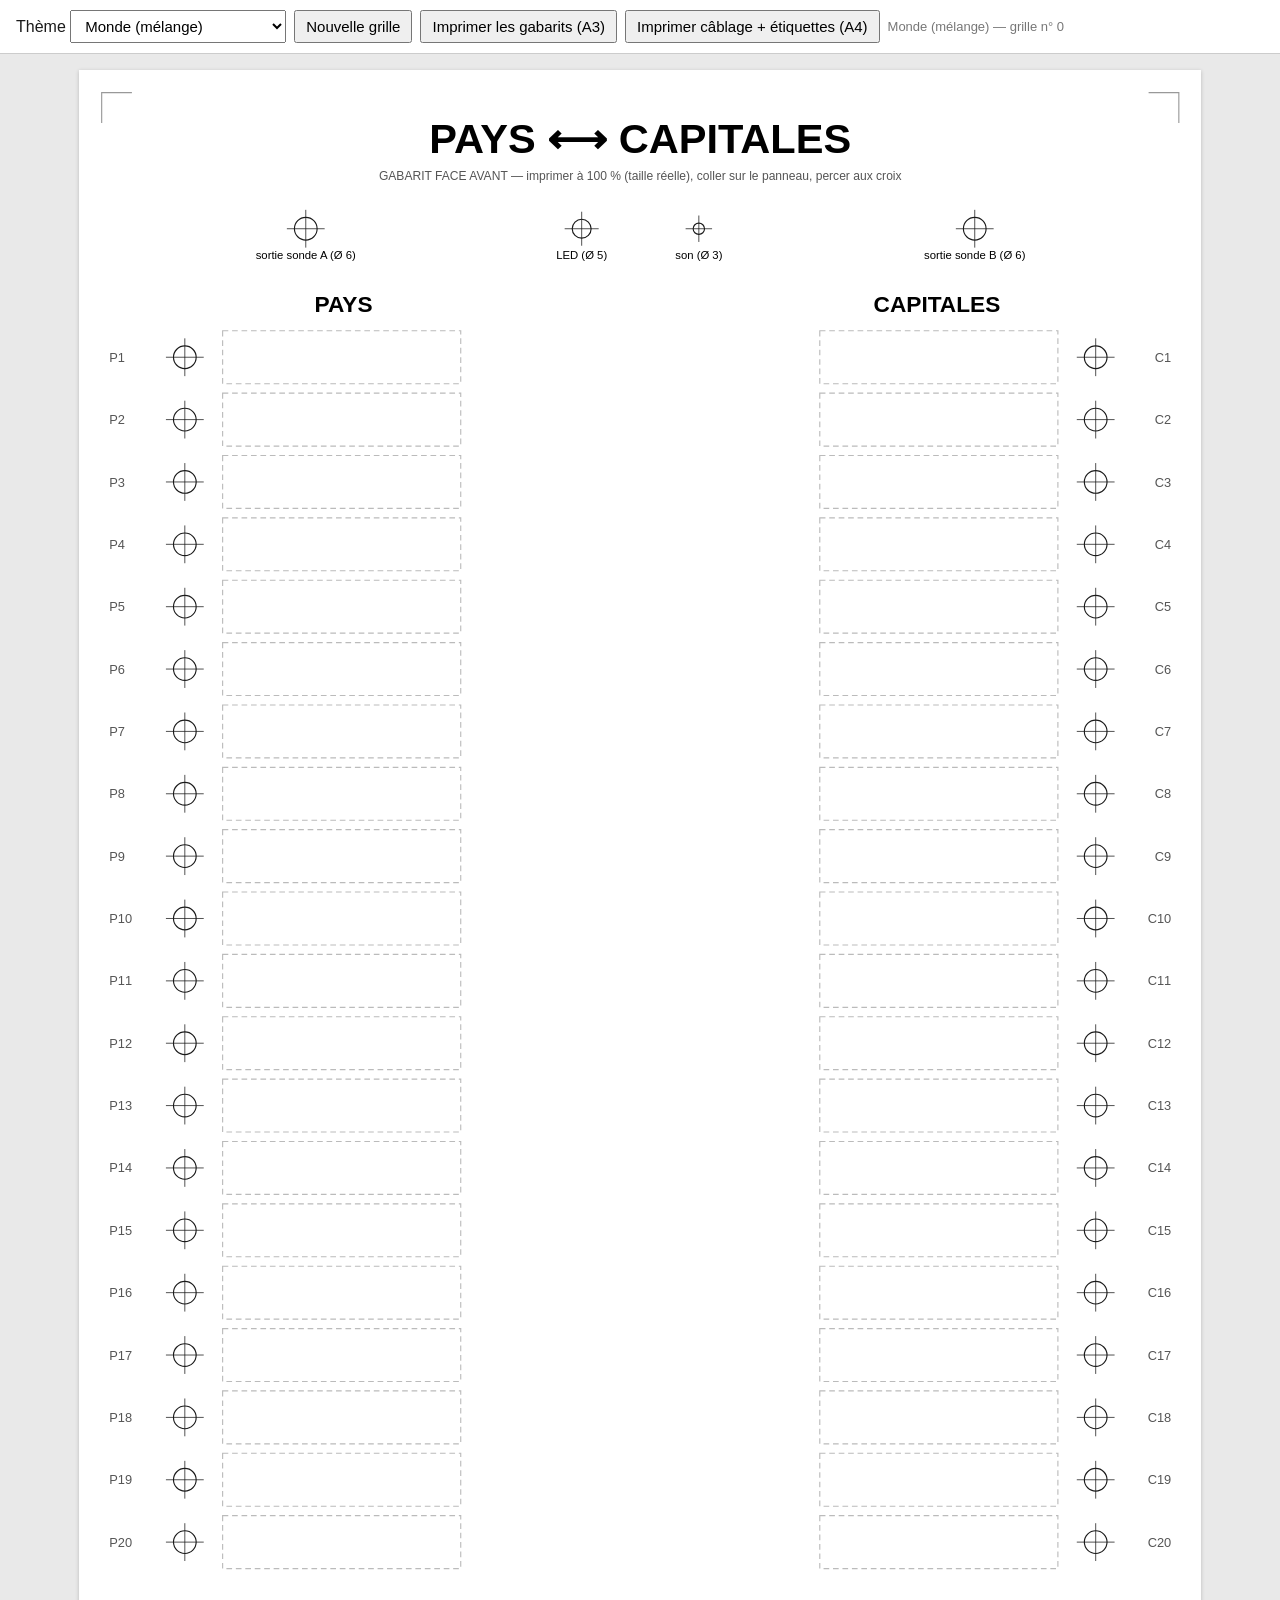
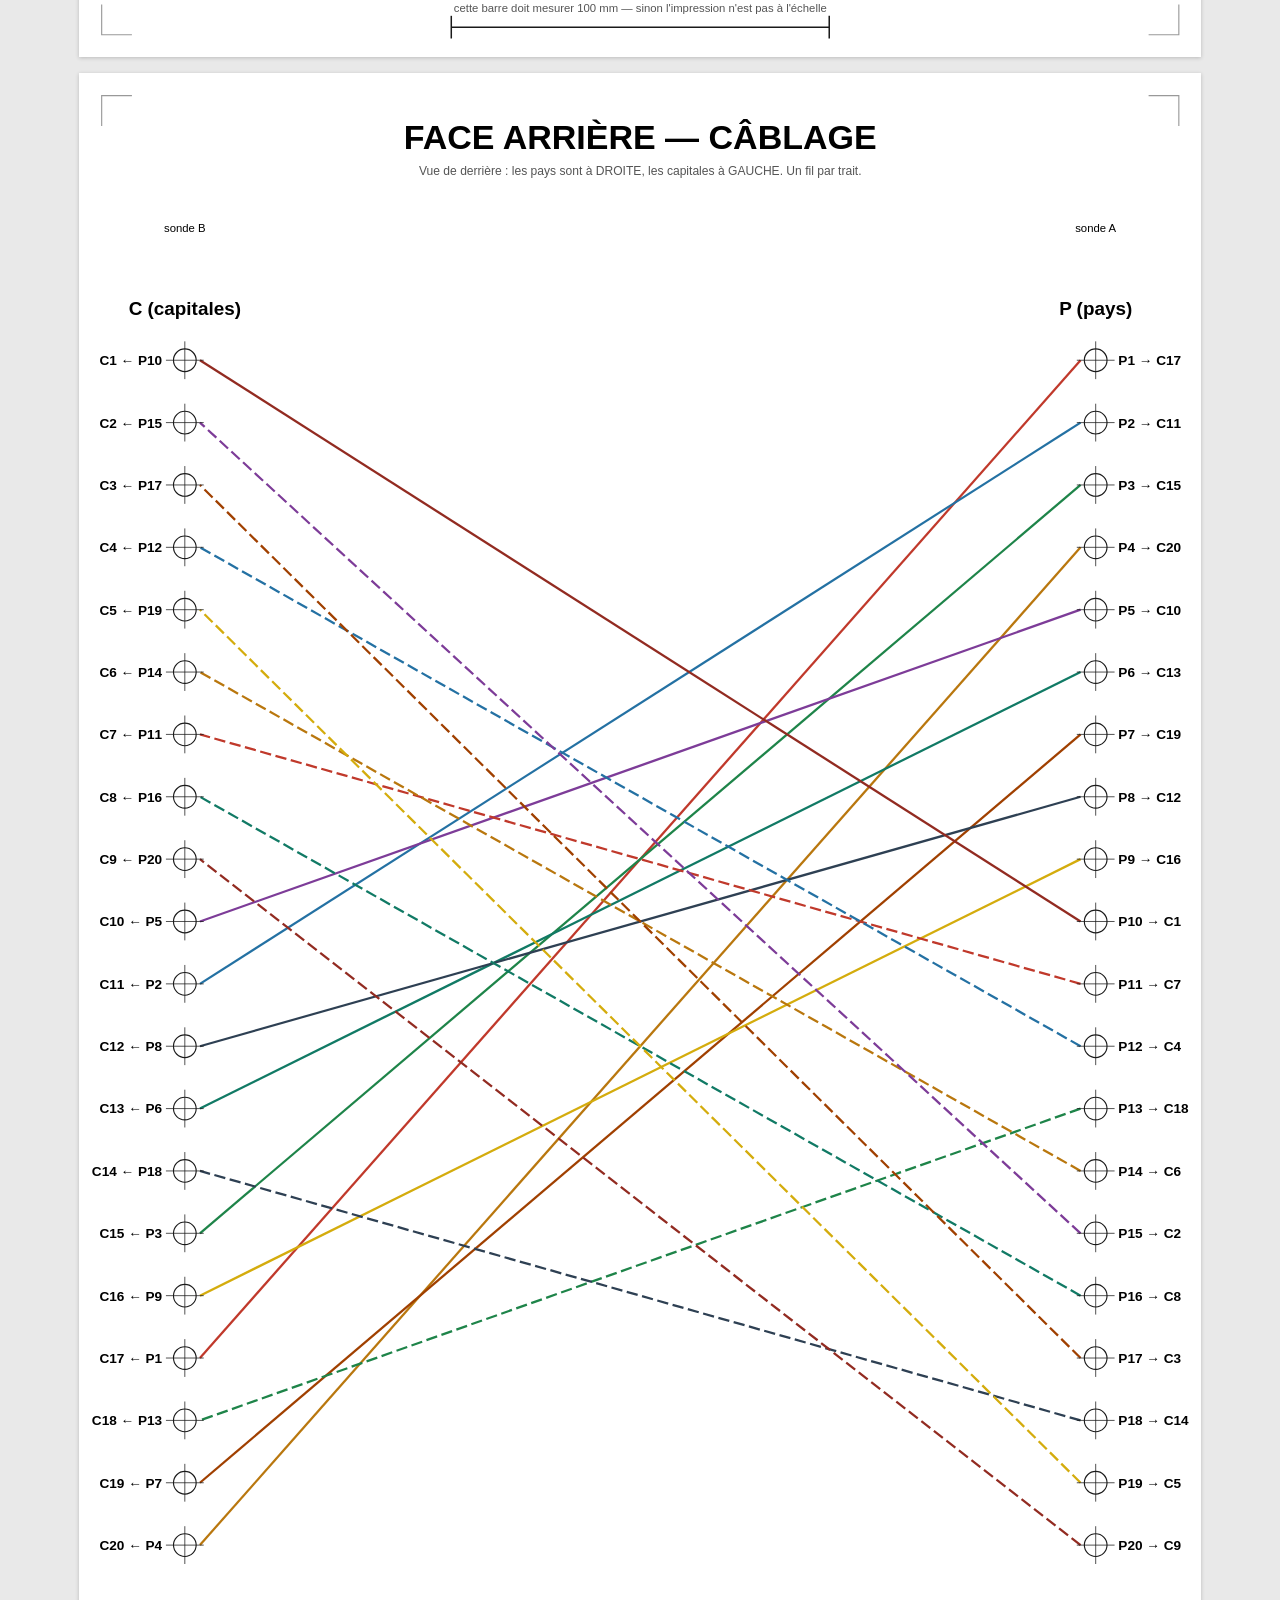
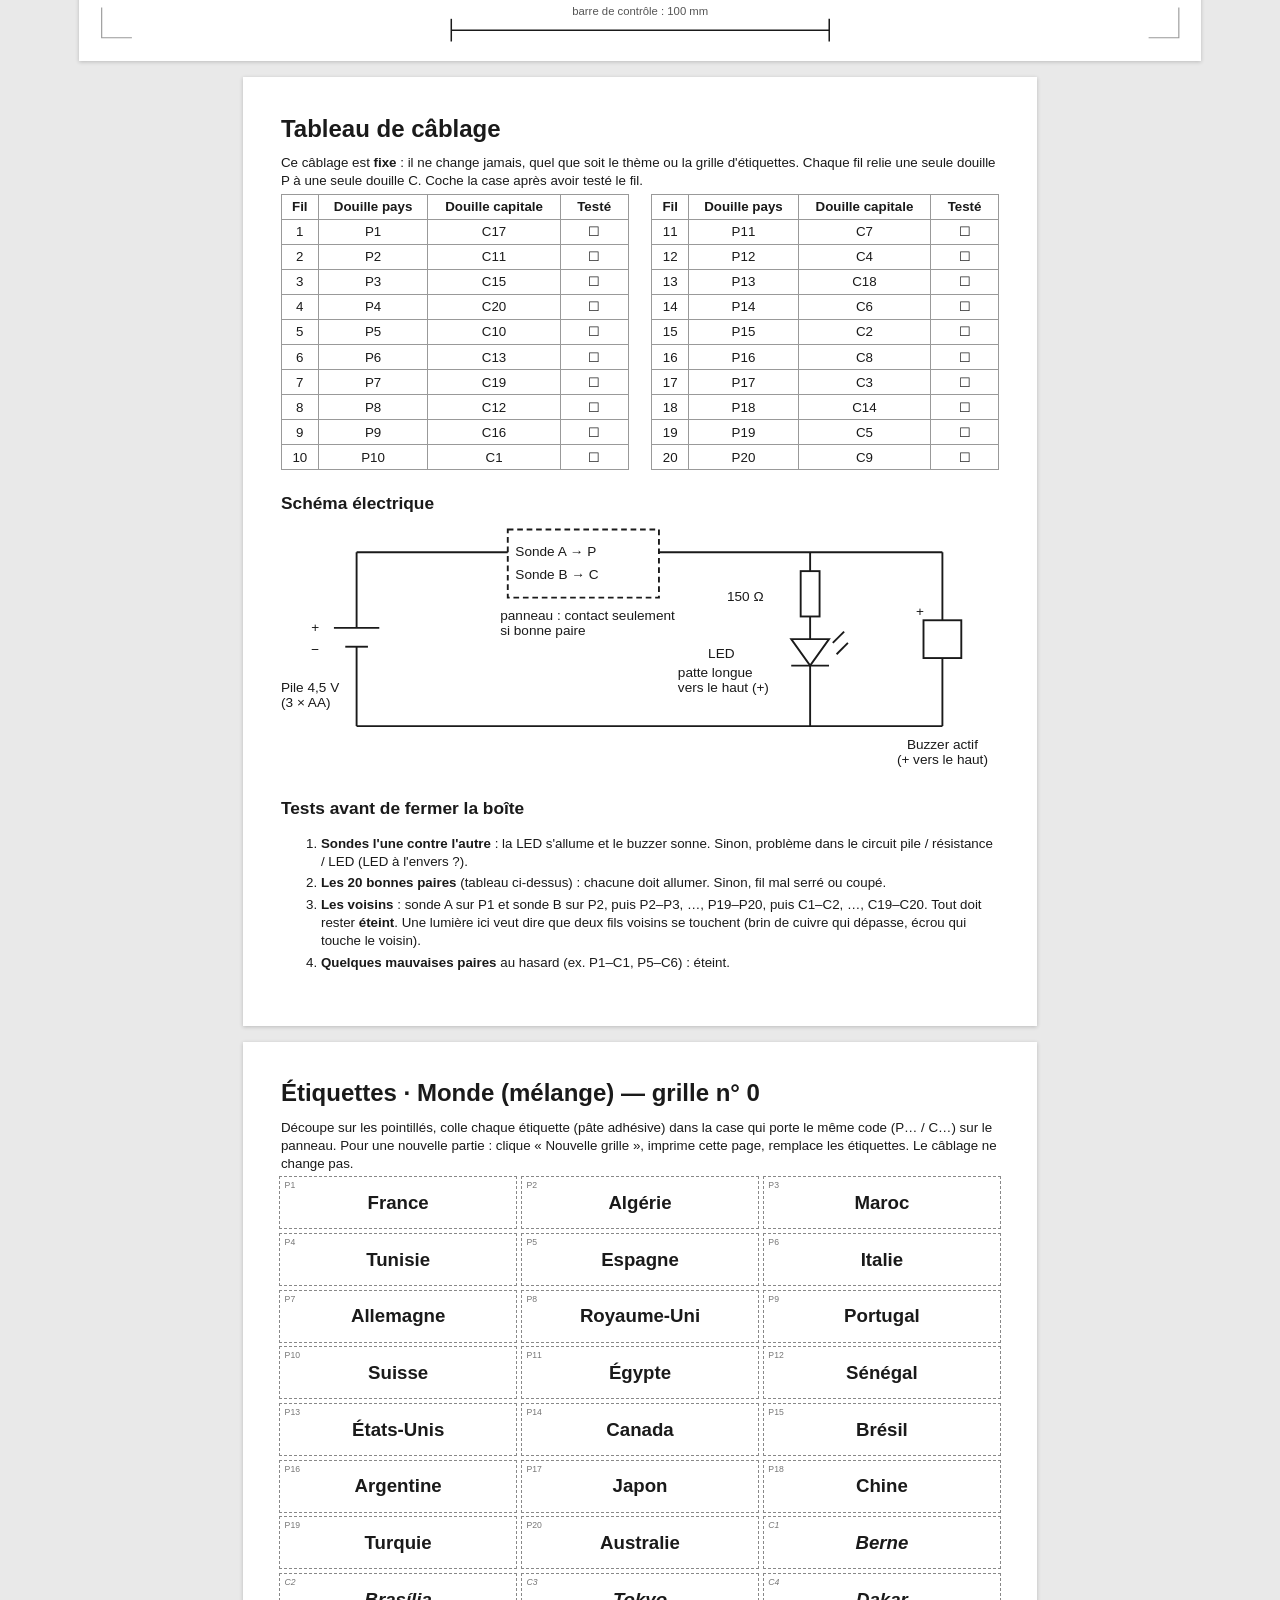
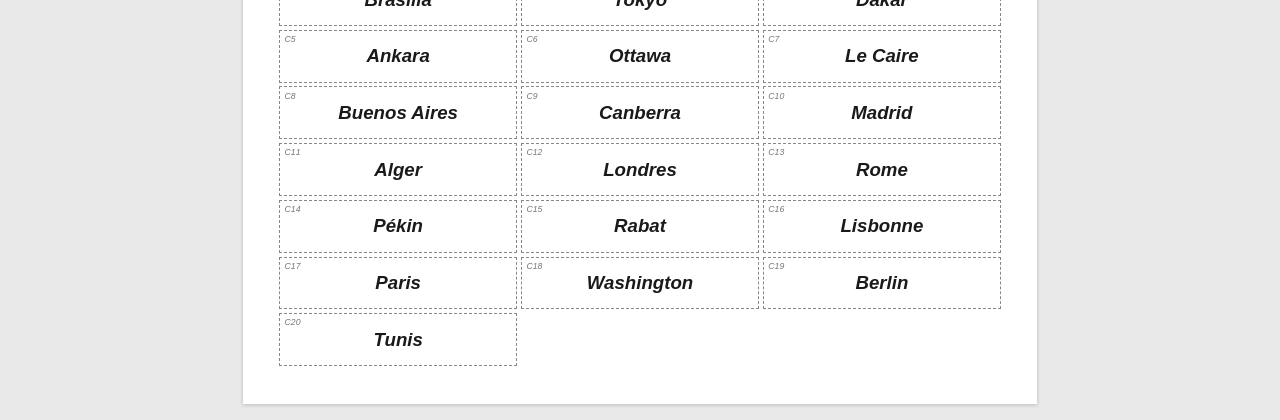
==== jeu-pays-capitales/gabarit.html @ adcc4f3d "Ajoute le jeu électrique Pays-Capitales : guide de montage, gabarits A3 et étiquettes interchangeabl" ====
<!doctype html>
<html lang="fr">
<head>
<meta charset="utf-8">
<meta name="viewport" content="width=device-width, initial-scale=1">
<title>Jeu Pays-Capitales</title>
<style>
  :root { --ink: #1a1a1a; --muted: #777; --line: #bbb; --accent: #c0392b; }
  * { box-sizing: border-box; }
  body { margin: 0; font-family: Arial, Helvetica, sans-serif; color: var(--ink); background: #e9e9e9; }
  .controls { position: sticky; top: 0; z-index: 2; display: flex; flex-wrap: wrap; gap: 8px; align-items: center;
    padding: 10px 16px; background: #fff; border-bottom: 1px solid #ccc; }
  .controls button, .controls select { font-size: 15px; padding: 6px 10px; }
  .controls .info { font-size: 13px; color: var(--muted); }
  .sheet { background: #fff; margin: 16px auto; box-shadow: 0 1px 4px rgba(0,0,0,.2); }
  .sheet.a3 { width: min(297mm, calc(100% - 32px)); }
  .sheet.a4 { width: min(210mm, calc(100% - 32px)); padding: 10mm; }
  .sheet.a3 svg { display: block; width: 100%; height: auto; }
  h1 { font-size: 18pt; margin: 0 0 3mm; }
  h2 { font-size: 13pt; margin: 6mm 0 2mm; }
  p, li { font-size: 10pt; line-height: 1.35; margin: 1mm 0; }
  table.cablage { border-collapse: collapse; width: 100%; font-size: 10pt; }
  table.cablage th, table.cablage td { border: 1px solid #999; padding: 1.2mm 2mm; text-align: center; }
  table.cablage td.ok { width: 18mm; }
  .cols { display: grid; grid-template-columns: 1fr 1fr; gap: 6mm; }
  .cards { display: grid; grid-template-columns: repeat(3, 63mm); grid-auto-rows: 14mm; gap: 1mm; justify-content: center; }
  .card { position: relative; border: 1px dashed #888; display: flex; align-items: center; justify-content: center;
    font-size: 14pt; font-weight: bold; text-align: center; padding: 0 6mm; overflow: hidden; }
  .card .code { position: absolute; top: .8mm; left: 1.2mm; font-size: 6.5pt; font-weight: normal; color: var(--muted); }
  .card.cap { font-style: italic; }

  @page a3 { size: A3 portrait; margin: 0; }
  @page a4 { size: A4 portrait; margin: 0; }
  @media print {
    body { background: #fff; }
    .controls { display: none; }
    .sheet { margin: 0; box-shadow: none; break-after: page; }
    .sheet.a3 { page: a3; width: 297mm; height: 420mm; }
    .sheet.a3 svg { width: 297mm; height: 420mm; }
    .sheet.a4 { page: a4; width: 210mm; height: 297mm; }
    body[data-print="a3"] .sheet.a4, body[data-print="a4"] .sheet.a3 { display: none; }
  }
</style>
</head>
<body>
<div class="controls">
  <label>Thème
    <select id="theme"></select>
  </label>
  <button id="shuffle">Nouvelle grille</button>
  <button data-print="a3">Imprimer les gabarits (A3)</button>
  <button data-print="a4">Imprimer câblage + étiquettes (A4)</button>
  <span class="info" id="info"></span>
</div>

<section class="sheet a3"><svg id="front" viewBox="0 0 297 420" width="297mm" height="420mm"></svg></section>
<section class="sheet a3"><svg id="back" viewBox="0 0 297 420" width="297mm" height="420mm"></svg></section>

<section class="sheet a4">
  <h1>Tableau de câblage</h1>
  <p>Ce câblage est <b>fixe</b> : il ne change jamais, quel que soit le thème ou la grille d'étiquettes.
     Chaque fil relie une seule douille P à une seule douille C. Coche la case après avoir testé le fil.</p>
  <div class="cols">
    <table class="cablage" id="table-a"></table>
    <table class="cablage" id="table-b"></table>
  </div>
  <h2>Schéma électrique</h2>
  <svg viewBox="0 0 190 66" width="190mm" height="66mm" font-size="3.6" font-family="Arial">
    <g fill="none" stroke="#1a1a1a" stroke-width=".5">
      <!-- pile -->
      <line x1="20" y1="8" x2="20" y2="28"/><line x1="14" y1="28" x2="26" y2="28"/>
      <line x1="17" y1="33" x2="23" y2="33"/><line x1="20" y1="33" x2="20" y2="54"/>
      <line x1="20" y1="8" x2="60" y2="8"/><line x1="20" y1="54" x2="175" y2="54"/>
      <!-- panneau entre les deux sondes -->
      <rect x="60" y="2" width="40" height="18" stroke-dasharray="1.5 1"/>
      <line x1="100" y1="8" x2="175" y2="8"/>
      <!-- branche 1 : résistance + LED -->
      <line x1="140" y1="8" x2="140" y2="13"/>
      <rect x="137.5" y="13" width="5" height="12"/>
      <line x1="140" y1="25" x2="140" y2="31"/>
      <polygon points="135,31 145,31 140,38"/><line x1="135" y1="38" x2="145" y2="38"/>
      <line x1="140" y1="38" x2="140" y2="54"/>
      <line x1="146" y1="32" x2="149" y2="29"/><line x1="147" y1="35" x2="150" y2="32"/>
      <!-- branche 2 : buzzer, en parallèle sur la branche LED -->
      <line x1="175" y1="8" x2="175" y2="26"/>
      <rect x="170" y="26" width="10" height="10"/>
      <line x1="175" y1="36" x2="175" y2="54"/>
    </g>
    <g fill="#1a1a1a">
      <text x="8" y="29">+</text><text x="8" y="35">−</text>
      <text x="0" y="45">Pile 4,5 V</text><text x="0" y="49">(3 × AA)</text>
      <text x="62" y="9">Sonde A → P</text><text x="62" y="15">Sonde B → C</text>
      <text x="58" y="26">panneau : contact seulement</text><text x="58" y="30">si bonne paire</text>
      <text x="118" y="21">150 Ω</text>
      <text x="113" y="36">LED</text><text x="105" y="41">patte longue</text><text x="105" y="45">vers le haut (+)</text>
      <text x="168" y="25">+</text>
      <text x="175" y="60" text-anchor="middle">Buzzer actif</text><text x="175" y="64" text-anchor="middle">(+ vers le haut)</text>
    </g>
  </svg>
  <h2>Tests avant de fermer la boîte</h2>
  <ol>
    <li><b>Sondes l'une contre l'autre</b> : la LED s'allume et le buzzer sonne. Sinon, problème dans le circuit pile / résistance / LED (LED à l'envers ?).</li>
    <li><b>Les 20 bonnes paires</b> (tableau ci-dessus) : chacune doit allumer. Sinon, fil mal serré ou coupé.</li>
    <li><b>Les voisins</b> : sonde A sur P1 et sonde B sur P2, puis P2–P3, …, P19–P20, puis C1–C2, …, C19–C20. Tout doit rester <b>éteint</b>.
        Une lumière ici veut dire que deux fils voisins se touchent (brin de cuivre qui dépasse, écrou qui touche le voisin).</li>
    <li><b>Quelques mauvaises paires</b> au hasard (ex. P1–C1, P5–C6) : éteint.</li>
  </ol>
</section>

<section class="sheet a4">
  <h1 id="cards-title">Étiquettes</h1>
  <p>Découpe sur les pointillés, colle chaque étiquette (pâte adhésive) dans la case qui porte le même code (P… / C…) sur le panneau.
     Pour une nouvelle partie : clique « Nouvelle grille », imprime cette page, remplace les étiquettes. Le câblage ne change pas.</p>
  <div class="cards" id="cards"></div>
</section>

<script>
// Câblage FIXE : WIRING[i] = numéro de la douille capitale reliée à la douille pays P(i+1).
// Ne jamais modifier une fois le panneau câblé.
const WIRING = [17, 11, 15, 20, 10, 13, 19, 12, 16, 1, 7, 4, 18, 6, 2, 8, 3, 14, 5, 9];

const THEMES = {
  monde: { name: "Monde (mélange)", pairs: [
    ["France","Paris"],["Algérie","Alger"],["Maroc","Rabat"],["Tunisie","Tunis"],["Espagne","Madrid"],
    ["Italie","Rome"],["Allemagne","Berlin"],["Royaume-Uni","Londres"],["Portugal","Lisbonne"],["Suisse","Berne"],
    ["Égypte","Le Caire"],["Sénégal","Dakar"],["États-Unis","Washington"],["Canada","Ottawa"],["Brésil","Brasília"],
    ["Argentine","Buenos Aires"],["Japon","Tokyo"],["Chine","Pékin"],["Turquie","Ankara"],["Australie","Canberra"]]},
  europe: { name: "Europe", pairs: [
    ["France","Paris"],["Espagne","Madrid"],["Italie","Rome"],["Allemagne","Berlin"],["Royaume-Uni","Londres"],
    ["Portugal","Lisbonne"],["Suisse","Berne"],["Belgique","Bruxelles"],["Pays-Bas","Amsterdam"],["Autriche","Vienne"],
    ["Grèce","Athènes"],["Pologne","Varsovie"],["Suède","Stockholm"],["Norvège","Oslo"],["Danemark","Copenhague"],
    ["Finlande","Helsinki"],["Irlande","Dublin"],["Hongrie","Budapest"],["Tchéquie","Prague"],["Roumanie","Bucarest"],
    ["Croatie","Zagreb"],["Russie","Moscou"],["Islande","Reykjavik"],["Bulgarie","Sofia"]]},
  afrique: { name: "Afrique", pairs: [
    ["Algérie","Alger"],["Maroc","Rabat"],["Tunisie","Tunis"],["Égypte","Le Caire"],["Libye","Tripoli"],
    ["Sénégal","Dakar"],["Mali","Bamako"],["Niger","Niamey"],["Mauritanie","Nouakchott"],["Nigeria","Abuja"],
    ["Ghana","Accra"],["Cameroun","Yaoundé"],["Kenya","Nairobi"],["Éthiopie","Addis-Abeba"],["Madagascar","Antananarivo"],
    ["Tanzanie","Dodoma"],["Rwanda","Kigali"],["Gabon","Libreville"],["Angola","Luanda"],["RD Congo","Kinshasa"],
    ["Congo","Brazzaville"],["Burkina Faso","Ouagadougou"],["Guinée","Conakry"],["Soudan","Khartoum"],["Tchad","N'Djaména"]]},
  ameriques_asie: { name: "Amériques, Asie, Océanie", pairs: [
    ["États-Unis","Washington"],["Canada","Ottawa"],["Mexique","Mexico"],["Brésil","Brasília"],["Argentine","Buenos Aires"],
    ["Chili","Santiago"],["Pérou","Lima"],["Colombie","Bogota"],["Cuba","La Havane"],["Venezuela","Caracas"],
    ["Japon","Tokyo"],["Chine","Pékin"],["Inde","New Delhi"],["Corée du Sud","Séoul"],["Vietnam","Hanoï"],
    ["Thaïlande","Bangkok"],["Philippines","Manille"],["Pakistan","Islamabad"],["Turquie","Ankara"],["Iran","Téhéran"],
    ["Arabie saoudite","Riyad"],["Australie","Canberra"],["Nouvelle-Zélande","Wellington"]]},
};

const ROW_Y = i => 76 + i * 16.5;         // i = 0..19, en mm
const X_P = 28, X_C = 269;               // centres des douilles (vue de face)
const COLORS = ["#c0392b","#2471a3","#1e8449","#b9770e","#7d3c98","#117a65","#a04000","#2e4053","#d4ac0d","#922b21"];

const svgNS = "http://www.w3.org/2000/svg";
function el(parent, tag, attrs, text) {
  const e = document.createElementNS(svgNS, tag);
  for (const k in attrs) e.setAttribute(k, attrs[k]);
  if (text != null) e.textContent = text;
  parent.appendChild(e);
  return e;
}
function drillMark(g, x, y, r) {
  el(g, "circle", { cx: x, cy: y, r, fill: "none", stroke: "#1a1a1a", "stroke-width": .3 });
  el(g, "line", { x1: x - r - 2, y1: y, x2: x + r + 2, y2: y, stroke: "#1a1a1a", "stroke-width": .2 });
  el(g, "line", { x1: x, y1: y - r - 2, x2: x, y2: y + r + 2, stroke: "#1a1a1a", "stroke-width": .2 });
}
function cornerMarks(g) {
  for (const [x, y, dx, dy] of [[6,6,1,1],[291,6,-1,1],[6,414,1,-1],[291,414,-1,-1]]) {
    el(g, "path", { d: `M${x + 8*dx} ${y} H${x} V${y + 8*dy}`, fill: "none", stroke: "#999", "stroke-width": .3 });
  }
}
function scaleBar(g, label) {
  el(g, "line", { x1: 98.5, y1: 412, x2: 198.5, y2: 412, stroke: "#1a1a1a", "stroke-width": .4 });
  el(g, "line", { x1: 98.5, y1: 409, x2: 98.5, y2: 415, stroke: "#1a1a1a", "stroke-width": .4 });
  el(g, "line", { x1: 198.5, y1: 409, x2: 198.5, y2: 415, stroke: "#1a1a1a", "stroke-width": .4 });
  el(g, "text", { x: 148.5, y: 408, "font-size": 3, "text-anchor": "middle", fill: "#555" }, label);
}

function drawFront() {
  const svg = document.getElementById("front");
  svg.innerHTML = "";
  const g = el(svg, "g", { "font-family": "Arial, Helvetica, sans-serif" });
  cornerMarks(g);
  el(g, "text", { x: 148.5, y: 22, "font-size": 11, "font-weight": "bold", "text-anchor": "middle" }, "PAYS  ⟷  CAPITALES");
  el(g, "text", { x: 148.5, y: 29, "font-size": 3.2, "text-anchor": "middle", fill: "#555" },
     "GABARIT FACE AVANT — imprimer à 100 % (taille réelle), coller sur le panneau, percer aux croix");
  // Sorties des sondes, LED, buzzer
  drillMark(g, 60, 42, 3);   el(g, "text", { x: 60, y: 50, "font-size": 3, "text-anchor": "middle" }, "sortie sonde A (Ø 6)");
  drillMark(g, 237, 42, 3);  el(g, "text", { x: 237, y: 50, "font-size": 3, "text-anchor": "middle" }, "sortie sonde B (Ø 6)");
  drillMark(g, 133, 42, 2.5); el(g, "text", { x: 133, y: 50, "font-size": 3, "text-anchor": "middle" }, "LED (Ø 5)");
  drillMark(g, 164, 42, 1.5); el(g, "text", { x: 164, y: 50, "font-size": 3, "text-anchor": "middle" }, "son (Ø 3)");
  el(g, "text", { x: 70, y: 64, "font-size": 6, "font-weight": "bold", "text-anchor": "middle" }, "PAYS");
  el(g, "text", { x: 227, y: 64, "font-size": 6, "font-weight": "bold", "text-anchor": "middle" }, "CAPITALES");
  for (let i = 0; i < 20; i++) {
    const y = ROW_Y(i);
    drillMark(g, X_P, y, 3);
    drillMark(g, X_C, y, 3);
    el(g, "text", { x: 8, y: y + 1.2, "font-size": 3.4, fill: "#555" }, "P" + (i + 1));
    el(g, "text", { x: 289, y: y + 1.2, "font-size": 3.4, fill: "#555", "text-anchor": "end" }, "C" + (i + 1));
    el(g, "rect", { x: 38, y: y - 7, width: 63, height: 14, fill: "none", stroke: "#bbb", "stroke-width": .3, "stroke-dasharray": "1.5 1" });
    el(g, "rect", { x: 196, y: y - 7, width: 63, height: 14, fill: "none", stroke: "#bbb", "stroke-width": .3, "stroke-dasharray": "1.5 1" });
  }
  scaleBar(g, "cette barre doit mesurer 100 mm — sinon l'impression n'est pas à l'échelle");
}

function drawBack() {
  // Vue de l'arrière : gauche et droite sont inversées.
  const svg = document.getElementById("back");
  svg.innerHTML = "";
  const g = el(svg, "g", { "font-family": "Arial, Helvetica, sans-serif" });
  const xP = 297 - X_P, xC = 297 - X_C;
  cornerMarks(g);
  el(g, "text", { x: 148.5, y: 20, "font-size": 9, "font-weight": "bold", "text-anchor": "middle" }, "FACE ARRIÈRE — CÂBLAGE");
  el(g, "text", { x: 148.5, y: 27, "font-size": 3.2, "text-anchor": "middle", fill: "#555" },
     "Vue de derrière : les pays sont à DROITE, les capitales à GAUCHE. Un fil par trait.");
  el(g, "text", { x: xC, y: 64, "font-size": 5, "font-weight": "bold", "text-anchor": "middle" }, "C (capitales)");
  el(g, "text", { x: xP, y: 64, "font-size": 5, "font-weight": "bold", "text-anchor": "middle" }, "P (pays)");
  for (let i = 0; i < 20; i++) {
    const c = WIRING[i] - 1, color = COLORS[i % COLORS.length];
    el(g, "line", { x1: xP - 4, y1: ROW_Y(i), x2: xC + 4, y2: ROW_Y(c), stroke: color, "stroke-width": .6,
                    "stroke-dasharray": i < 10 ? "none" : "3 1.2" });
  }
  for (let i = 0; i < 20; i++) {
    const y = ROW_Y(i);
    const back = WIRING.indexOf(i + 1) + 1;
    drillMark(g, xP, y, 3);
    drillMark(g, xC, y, 3);
    el(g, "text", { x: xP + 6, y: y + 1.3, "font-size": 3.6, "font-weight": "bold" }, `P${i + 1} → C${WIRING[i]}`);
    el(g, "text", { x: xC - 6, y: y + 1.3, "font-size": 3.6, "font-weight": "bold", "text-anchor": "end" }, `C${i + 1} ← P${back}`);
  }
  el(g, "text", { x: xP, y: 42, "font-size": 3, "text-anchor": "middle" }, "sonde A");
  el(g, "text", { x: xC, y: 42, "font-size": 3, "text-anchor": "middle" }, "sonde B");
  scaleBar(g, "barre de contrôle : 100 mm");
}

function drawTables() {
  const head = "<tr><th>Fil</th><th>Douille pays</th><th>Douille capitale</th><th>Testé</th></tr>";
  const row = i => `<tr><td>${i + 1}</td><td>P${i + 1}</td><td>C${WIRING[i]}</td><td class="ok">☐</td></tr>`;
  document.getElementById("table-a").innerHTML = head + [...Array(10).keys()].map(row).join("");
  document.getElementById("table-b").innerHTML = head + [...Array(10).keys()].map(i => row(i + 10)).join("");
}

// Générateur pseudo-aléatoire reproductible : même thème + même numéro = même grille.
function rng(seed) {
  return () => {
    seed |= 0; seed = seed + 0x6D2B79F5 | 0;
    let t = Math.imul(seed ^ seed >>> 15, 1 | seed);
    t = t + Math.imul(t ^ t >>> 7, 61 | t) ^ t;
    return ((t ^ t >>> 14) >>> 0) / 4294967296;
  };
}
function grid(themeKey, seed) {
  const pairs = THEMES[themeKey].pairs.slice();
  if (seed === 0) return pairs.slice(0, 20); // grille 0 = ordre de la liste
  const rand = rng(seed);
  for (let i = pairs.length - 1; i > 0; i--) {
    const j = Math.floor(rand() * (i + 1));
    [pairs[i], pairs[j]] = [pairs[j], pairs[i]];
  }
  return pairs.slice(0, 20);
}

function drawCards(themeKey, seed) {
  const pairs = grid(themeKey, seed);
  const caps = new Array(20);
  pairs.forEach((p, i) => { caps[WIRING[i] - 1] = p[1]; });
  const card = (code, name, cls) => `<div class="card ${cls}"><span class="code">${code}</span>${name}</div>`;
  document.getElementById("cards").innerHTML =
    pairs.map((p, i) => card("P" + (i + 1), p[0], "")).join("") +
    caps.map((c, i) => card("C" + (i + 1), c, "cap")).join("");
  const label = `${THEMES[themeKey].name} — grille n° ${seed}`;
  document.getElementById("cards-title").textContent = "Étiquettes · " + label;
  document.getElementById("info").textContent = label;
}

function readState() {
  const h = new URLSearchParams(location.hash.slice(1));
  const theme = THEMES[h.get("theme")] ? h.get("theme") : "monde";
  const seed = Number.isInteger(+h.get("grille")) && h.get("grille") !== null ? +h.get("grille") : 0;
  return { theme, seed };
}
function render() {
  const { theme, seed } = readState();
  document.getElementById("theme").value = theme;
  drawCards(theme, seed);
}

const sel = document.getElementById("theme");
for (const k in THEMES) sel.add(new Option(THEMES[k].name, k));
sel.onchange = () => { location.hash = `theme=${sel.value}&grille=0`; };
document.getElementById("shuffle").onclick = () => {
  location.hash = `theme=${sel.value}&grille=${1 + Math.floor(Math.random() * 9999)}`;
};
document.querySelectorAll("button[data-print]").forEach(b => b.onclick = () => {
  document.body.dataset.print = b.dataset.print;
  window.print();
  delete document.body.dataset.print;
});
window.onhashchange = render;

drawFront();
drawBack();
drawTables();
render();
</script>
</body>
</html>
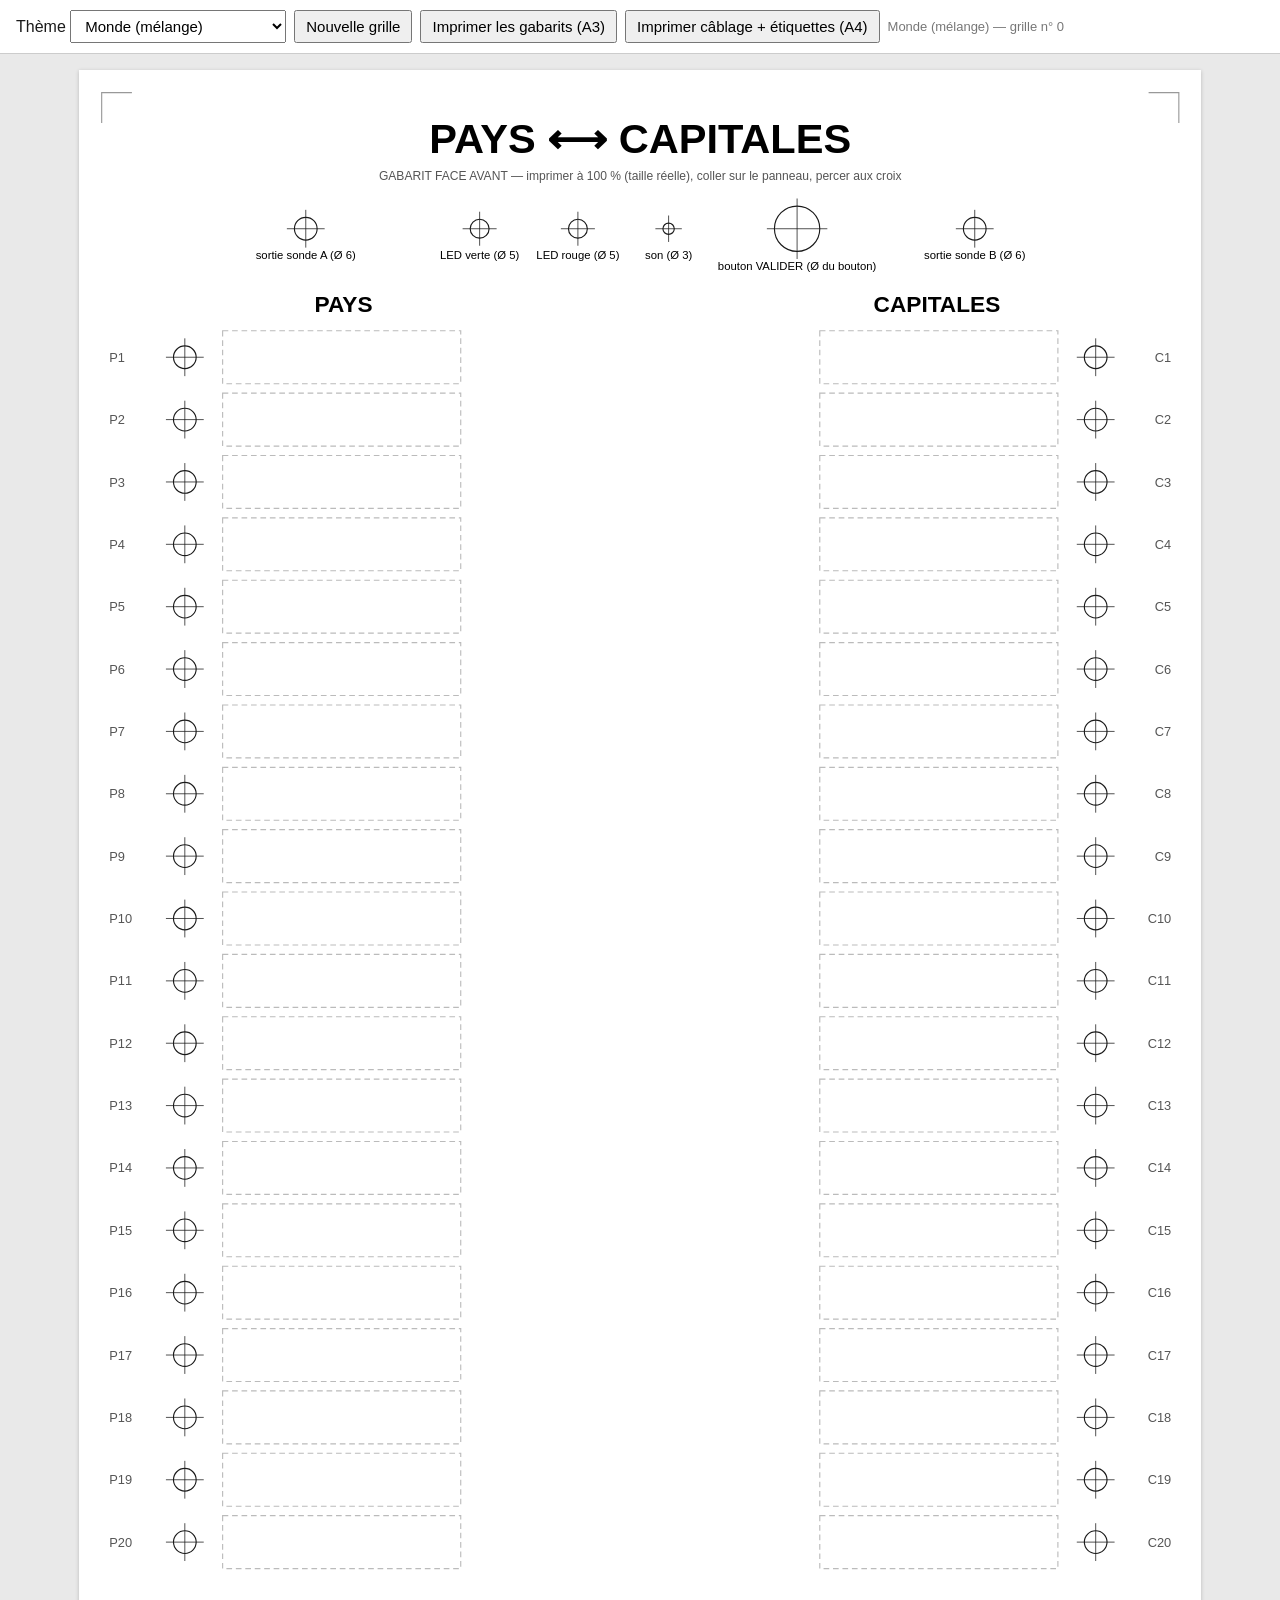
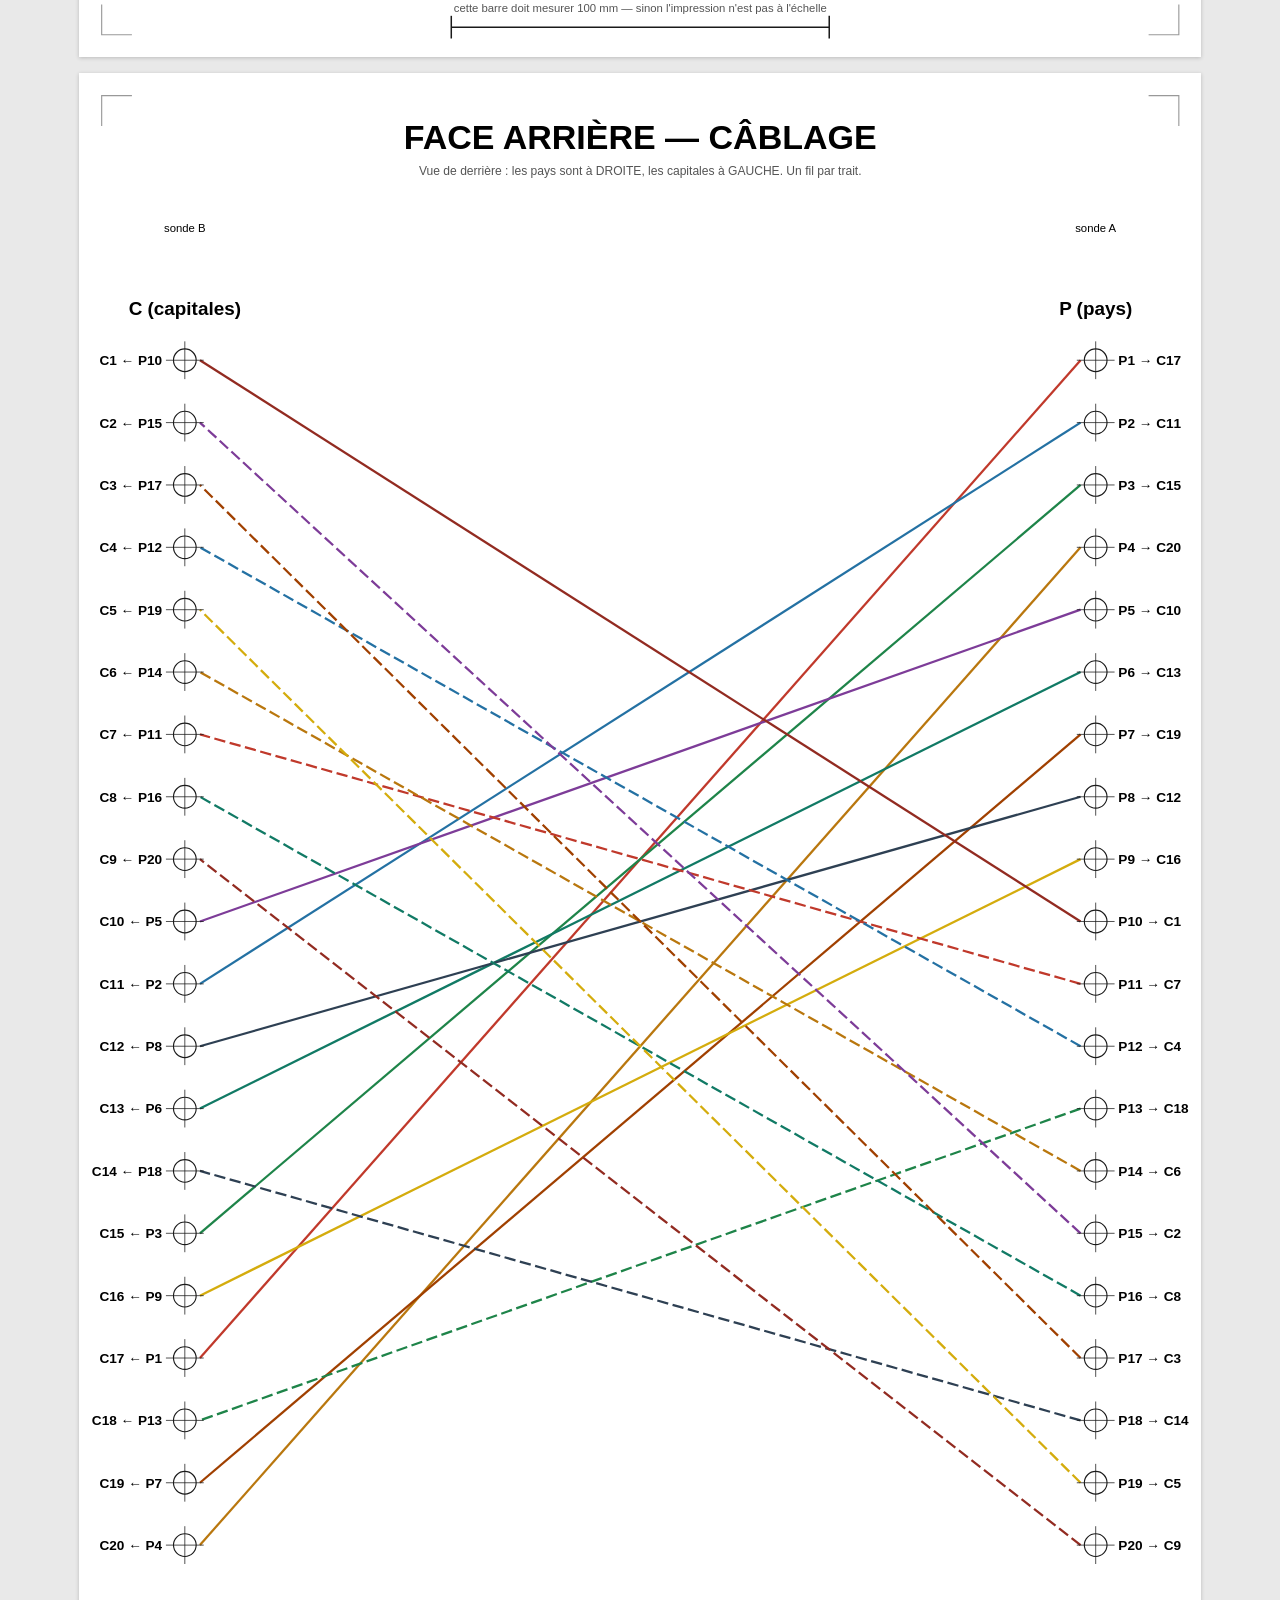
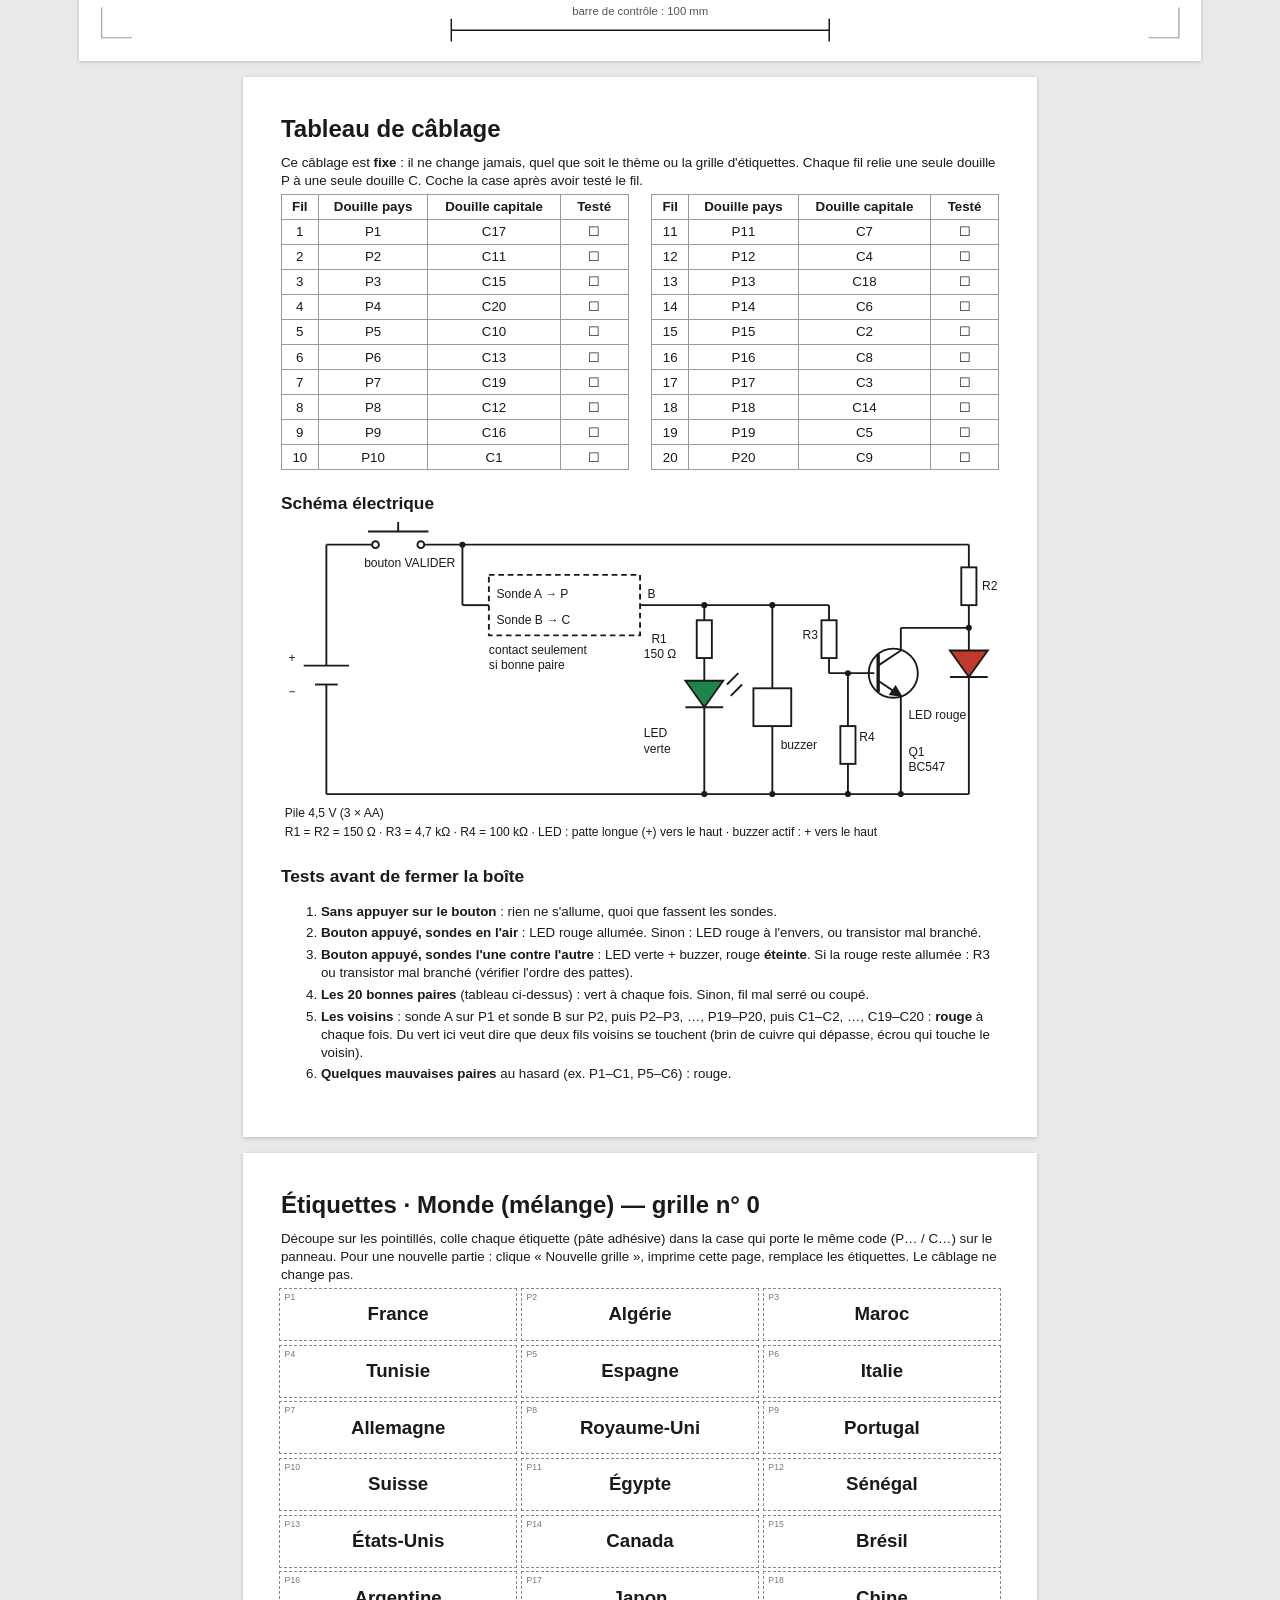
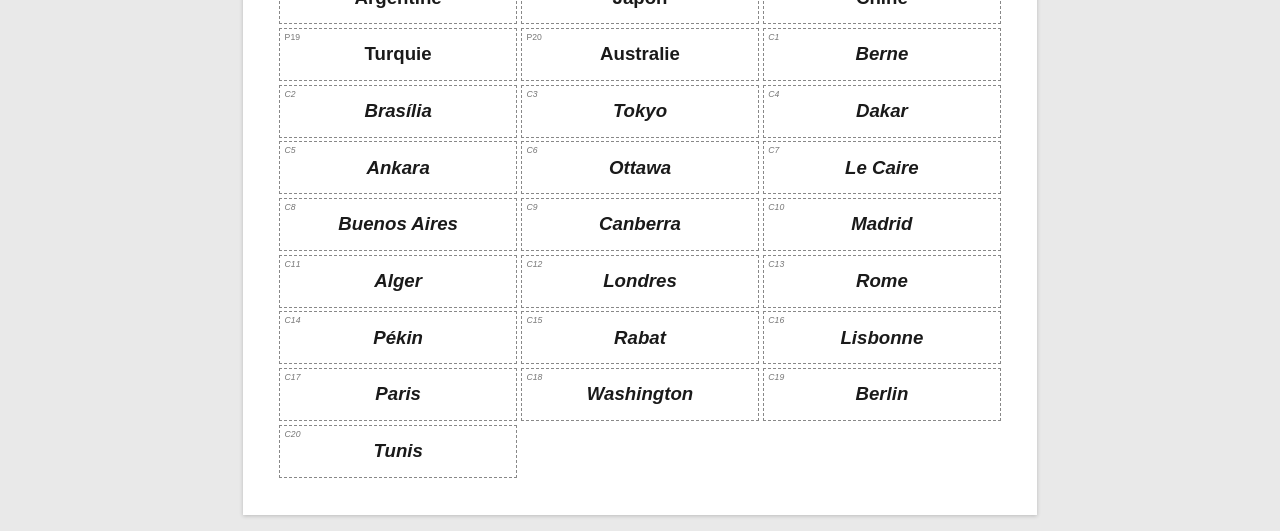
==== commit 9dbe5faa: "Ajoute une LED rouge « incorrect » commandée par transistor et un bouton VALIDER Sans bouton, une ma" ====
--- a/jeu-pays-capitales/gabarit.html
+++ b/jeu-pays-capitales/gabarit.html
@@ -65,45 +65,77 @@
     <table class="cablage" id="table-b"></table>
   </div>
   <h2>Schéma électrique</h2>
-  <svg viewBox="0 0 190 66" width="190mm" height="66mm" font-size="3.6" font-family="Arial">
+  <svg viewBox="0 0 190 84" width="190mm" height="84mm" font-size="3.2" font-family="Arial">
     <g fill="none" stroke="#1a1a1a" stroke-width=".5">
       <!-- pile -->
-      <line x1="20" y1="8" x2="20" y2="28"/><line x1="14" y1="28" x2="26" y2="28"/>
-      <line x1="17" y1="33" x2="23" y2="33"/><line x1="20" y1="33" x2="20" y2="54"/>
-      <line x1="20" y1="8" x2="60" y2="8"/><line x1="20" y1="54" x2="175" y2="54"/>
+      <line x1="12" y1="6" x2="12" y2="38"/><line x1="6" y1="38" x2="18" y2="38"/>
+      <line x1="9" y1="43" x2="15" y2="43"/><line x1="12" y1="43" x2="12" y2="72"/>
+      <line x1="12" y1="72" x2="182" y2="72"/>
+      <!-- bouton poussoir VALIDER -->
+      <line x1="12" y1="6" x2="24" y2="6"/>
+      <circle cx="25" cy="6" r=".9"/><circle cx="37" cy="6" r=".9"/>
+      <line x1="23" y1="2.5" x2="39" y2="2.5"/><line x1="31" y1="2.5" x2="31" y2="0"/>
+      <line x1="38" y1="6" x2="182" y2="6"/>
       <!-- panneau entre les deux sondes -->
-      <rect x="60" y="2" width="40" height="18" stroke-dasharray="1.5 1"/>
-      <line x1="100" y1="8" x2="175" y2="8"/>
-      <!-- branche 1 : résistance + LED -->
-      <line x1="140" y1="8" x2="140" y2="13"/>
-      <rect x="137.5" y="13" width="5" height="12"/>
-      <line x1="140" y1="25" x2="140" y2="31"/>
-      <polygon points="135,31 145,31 140,38"/><line x1="135" y1="38" x2="145" y2="38"/>
-      <line x1="140" y1="38" x2="140" y2="54"/>
-      <line x1="146" y1="32" x2="149" y2="29"/><line x1="147" y1="35" x2="150" y2="32"/>
-      <!-- branche 2 : buzzer, en parallèle sur la branche LED -->
-      <line x1="175" y1="8" x2="175" y2="26"/>
-      <rect x="170" y="26" width="10" height="10"/>
-      <line x1="175" y1="36" x2="175" y2="54"/>
+      <line x1="48" y1="6" x2="48" y2="22"/><line x1="48" y1="22" x2="55" y2="22"/>
+      <rect x="55" y="14" width="40" height="16" stroke-dasharray="1.5 1"/>
+      <line x1="95" y1="22" x2="145" y2="22"/>
+      <!-- LED verte : R1 + LED -->
+      <line x1="112" y1="22" x2="112" y2="26"/><rect x="110" y="26" width="4" height="10"/>
+      <line x1="112" y1="36" x2="112" y2="42"/>
+      <polygon points="107,42 117,42 112,49" fill="#1e8449"/><line x1="107" y1="49" x2="117" y2="49"/>
+      <line x1="112" y1="49" x2="112" y2="72"/>
+      <line x1="118" y1="43" x2="121" y2="40"/><line x1="119" y1="46" x2="122" y2="43"/>
+      <!-- buzzer -->
+      <line x1="130" y1="22" x2="130" y2="44"/><rect x="125" y="44" width="10" height="10"/>
+      <line x1="130" y1="54" x2="130" y2="72"/>
+      <!-- R3 vers la base, R4 de rappel à la masse -->
+      <line x1="145" y1="22" x2="145" y2="26"/><rect x="143" y="26" width="4" height="10"/>
+      <line x1="145" y1="36" x2="145" y2="40"/><line x1="145" y1="40" x2="157" y2="40"/>
+      <line x1="150" y1="40" x2="150" y2="54"/><rect x="148" y="54" width="4" height="10"/>
+      <line x1="150" y1="64" x2="150" y2="72"/>
+      <!-- transistor Q1 -->
+      <circle cx="162" cy="40" r="6.5"/>
+      <line x1="158" y1="35" x2="158" y2="45" stroke-width=".9"/>
+      <line x1="158" y1="38" x2="164" y2="34"/><line x1="164" y1="34" x2="164" y2="28"/>
+      <line x1="158" y1="42" x2="164" y2="46"/><line x1="164" y1="46" x2="164" y2="72"/>
+      <polygon points="164,46 161.2,45.6 162.6,43.6" fill="#1a1a1a"/>
+      <!-- LED rouge : R2 + LED, court-circuitée par Q1 -->
+      <line x1="182" y1="6" x2="182" y2="12"/><rect x="180" y="12" width="4" height="10"/>
+      <line x1="182" y1="22" x2="182" y2="34"/><line x1="164" y1="28" x2="182" y2="28"/>
+      <polygon points="177,34 187,34 182,41" fill="#c0392b"/><line x1="177" y1="41" x2="187" y2="41"/>
+      <line x1="182" y1="41" x2="182" y2="72"/>
     </g>
     <g fill="#1a1a1a">
-      <text x="8" y="29">+</text><text x="8" y="35">−</text>
-      <text x="0" y="45">Pile 4,5 V</text><text x="0" y="49">(3 × AA)</text>
-      <text x="62" y="9">Sonde A → P</text><text x="62" y="15">Sonde B → C</text>
-      <text x="58" y="26">panneau : contact seulement</text><text x="58" y="30">si bonne paire</text>
-      <text x="118" y="21">150 Ω</text>
-      <text x="113" y="36">LED</text><text x="105" y="41">patte longue</text><text x="105" y="45">vers le haut (+)</text>
-      <text x="168" y="25">+</text>
-      <text x="175" y="60" text-anchor="middle">Buzzer actif</text><text x="175" y="64" text-anchor="middle">(+ vers le haut)</text>
+      <circle cx="48" cy="6" r=".8"/><circle cx="112" cy="22" r=".8"/><circle cx="130" cy="22" r=".8"/>
+      <circle cx="150" cy="40" r=".8"/><circle cx="182" cy="28" r=".8"/>
+      <circle cx="112" cy="72" r=".8"/><circle cx="130" cy="72" r=".8"/><circle cx="150" cy="72" r=".8"/><circle cx="164" cy="72" r=".8"/>
+      <text x="2" y="37">+</text><text x="2" y="46">−</text>
+      <text x="1" y="78">Pile 4,5 V (3 × AA)</text>
+      <text x="22" y="12">bouton VALIDER</text>
+      <text x="57" y="20">Sonde A → P</text><text x="57" y="27">Sonde B → C</text>
+      <text x="55" y="35">contact seulement</text><text x="55" y="39">si bonne paire</text>
+      <text x="97" y="20">B</text>
+      <text x="98" y="32">R1</text><text x="96" y="36">150 Ω</text>
+      <text x="96" y="57">LED</text><text x="96" y="61">verte</text>
+      <text x="137" y="60" text-anchor="middle">buzzer</text>
+      <text x="138" y="31">R3</text>
+      <text x="153" y="58">R4</text>
+      <text x="166" y="62">Q1</text><text x="166" y="66">BC547</text>
+      <text x="185.5" y="18">R2</text>
+      <text x="166" y="52">LED rouge</text>
+      <text x="1" y="83">R1 = R2 = 150 Ω · R3 = 4,7 kΩ · R4 = 100 kΩ · LED : patte longue (+) vers le haut · buzzer actif : + vers le haut</text>
     </g>
   </svg>
   <h2>Tests avant de fermer la boîte</h2>
   <ol>
-    <li><b>Sondes l'une contre l'autre</b> : la LED s'allume et le buzzer sonne. Sinon, problème dans le circuit pile / résistance / LED (LED à l'envers ?).</li>
-    <li><b>Les 20 bonnes paires</b> (tableau ci-dessus) : chacune doit allumer. Sinon, fil mal serré ou coupé.</li>
-    <li><b>Les voisins</b> : sonde A sur P1 et sonde B sur P2, puis P2–P3, …, P19–P20, puis C1–C2, …, C19–C20. Tout doit rester <b>éteint</b>.
-        Une lumière ici veut dire que deux fils voisins se touchent (brin de cuivre qui dépasse, écrou qui touche le voisin).</li>
-    <li><b>Quelques mauvaises paires</b> au hasard (ex. P1–C1, P5–C6) : éteint.</li>
+    <li><b>Sans appuyer sur le bouton</b> : rien ne s'allume, quoi que fassent les sondes.</li>
+    <li><b>Bouton appuyé, sondes en l'air</b> : LED rouge allumée. Sinon : LED rouge à l'envers, ou transistor mal branché.</li>
+    <li><b>Bouton appuyé, sondes l'une contre l'autre</b> : LED verte + buzzer, rouge <b>éteinte</b>. Si la rouge reste allumée : R3 ou transistor mal branché (vérifier l'ordre des pattes).</li>
+    <li><b>Les 20 bonnes paires</b> (tableau ci-dessus) : vert à chaque fois. Sinon, fil mal serré ou coupé.</li>
+    <li><b>Les voisins</b> : sonde A sur P1 et sonde B sur P2, puis P2–P3, …, P19–P20, puis C1–C2, …, C19–C20 : <b>rouge</b> à chaque fois.
+        Du vert ici veut dire que deux fils voisins se touchent (brin de cuivre qui dépasse, écrou qui touche le voisin).</li>
+    <li><b>Quelques mauvaises paires</b> au hasard (ex. P1–C1, P5–C6) : rouge.</li>
   </ol>
 </section>
 
@@ -185,8 +217,10 @@
   // Sorties des sondes, LED, buzzer
   drillMark(g, 60, 42, 3);   el(g, "text", { x: 60, y: 50, "font-size": 3, "text-anchor": "middle" }, "sortie sonde A (Ø 6)");
   drillMark(g, 237, 42, 3);  el(g, "text", { x: 237, y: 50, "font-size": 3, "text-anchor": "middle" }, "sortie sonde B (Ø 6)");
-  drillMark(g, 133, 42, 2.5); el(g, "text", { x: 133, y: 50, "font-size": 3, "text-anchor": "middle" }, "LED (Ø 5)");
-  drillMark(g, 164, 42, 1.5); el(g, "text", { x: 164, y: 50, "font-size": 3, "text-anchor": "middle" }, "son (Ø 3)");
+  drillMark(g, 106, 42, 2.5); el(g, "text", { x: 106, y: 50, "font-size": 3, "text-anchor": "middle" }, "LED verte (Ø 5)");
+  drillMark(g, 132, 42, 2.5); el(g, "text", { x: 132, y: 50, "font-size": 3, "text-anchor": "middle" }, "LED rouge (Ø 5)");
+  drillMark(g, 156, 42, 1.5); el(g, "text", { x: 156, y: 50, "font-size": 3, "text-anchor": "middle" }, "son (Ø 3)");
+  drillMark(g, 190, 42, 6);   el(g, "text", { x: 190, y: 53, "font-size": 3, "text-anchor": "middle" }, "bouton VALIDER (Ø du bouton)");
   el(g, "text", { x: 70, y: 64, "font-size": 6, "font-weight": "bold", "text-anchor": "middle" }, "PAYS");
   el(g, "text", { x: 227, y: 64, "font-size": 6, "font-weight": "bold", "text-anchor": "middle" }, "CAPITALES");
   for (let i = 0; i < 20; i++) {
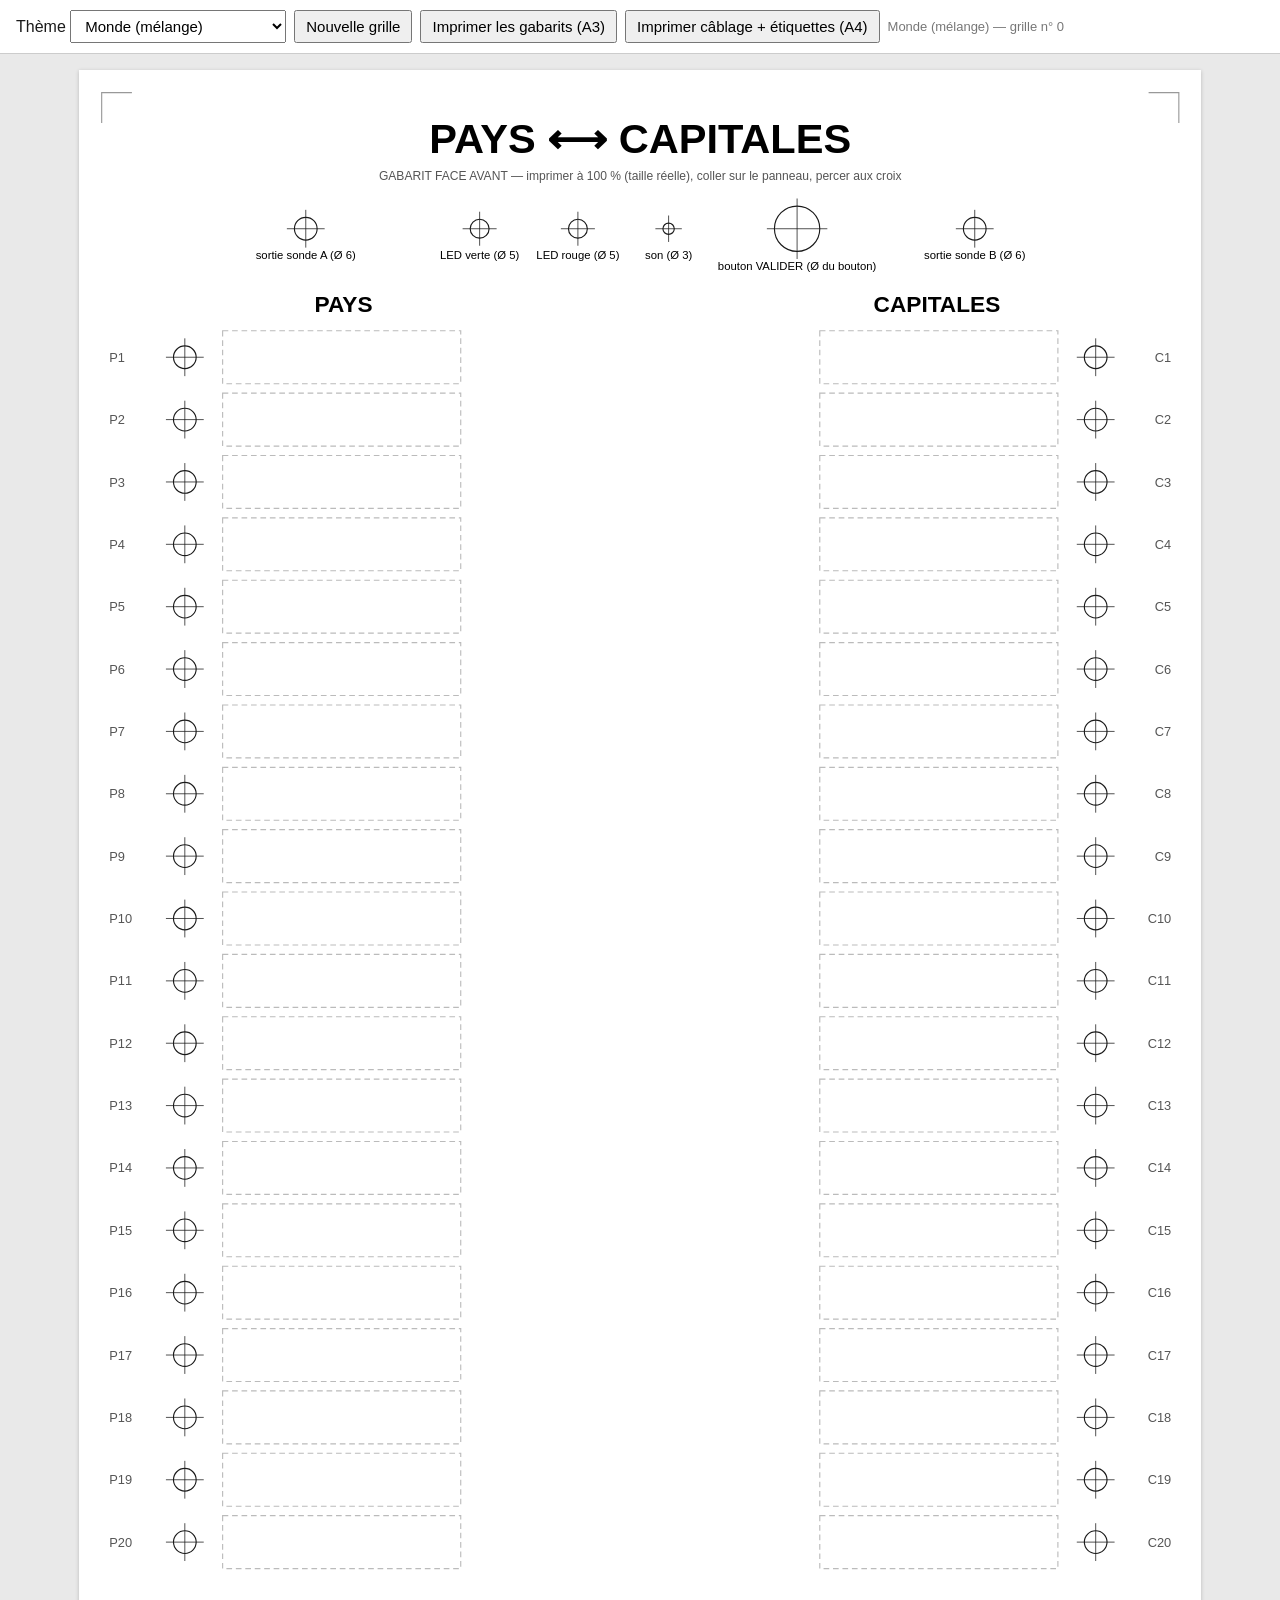
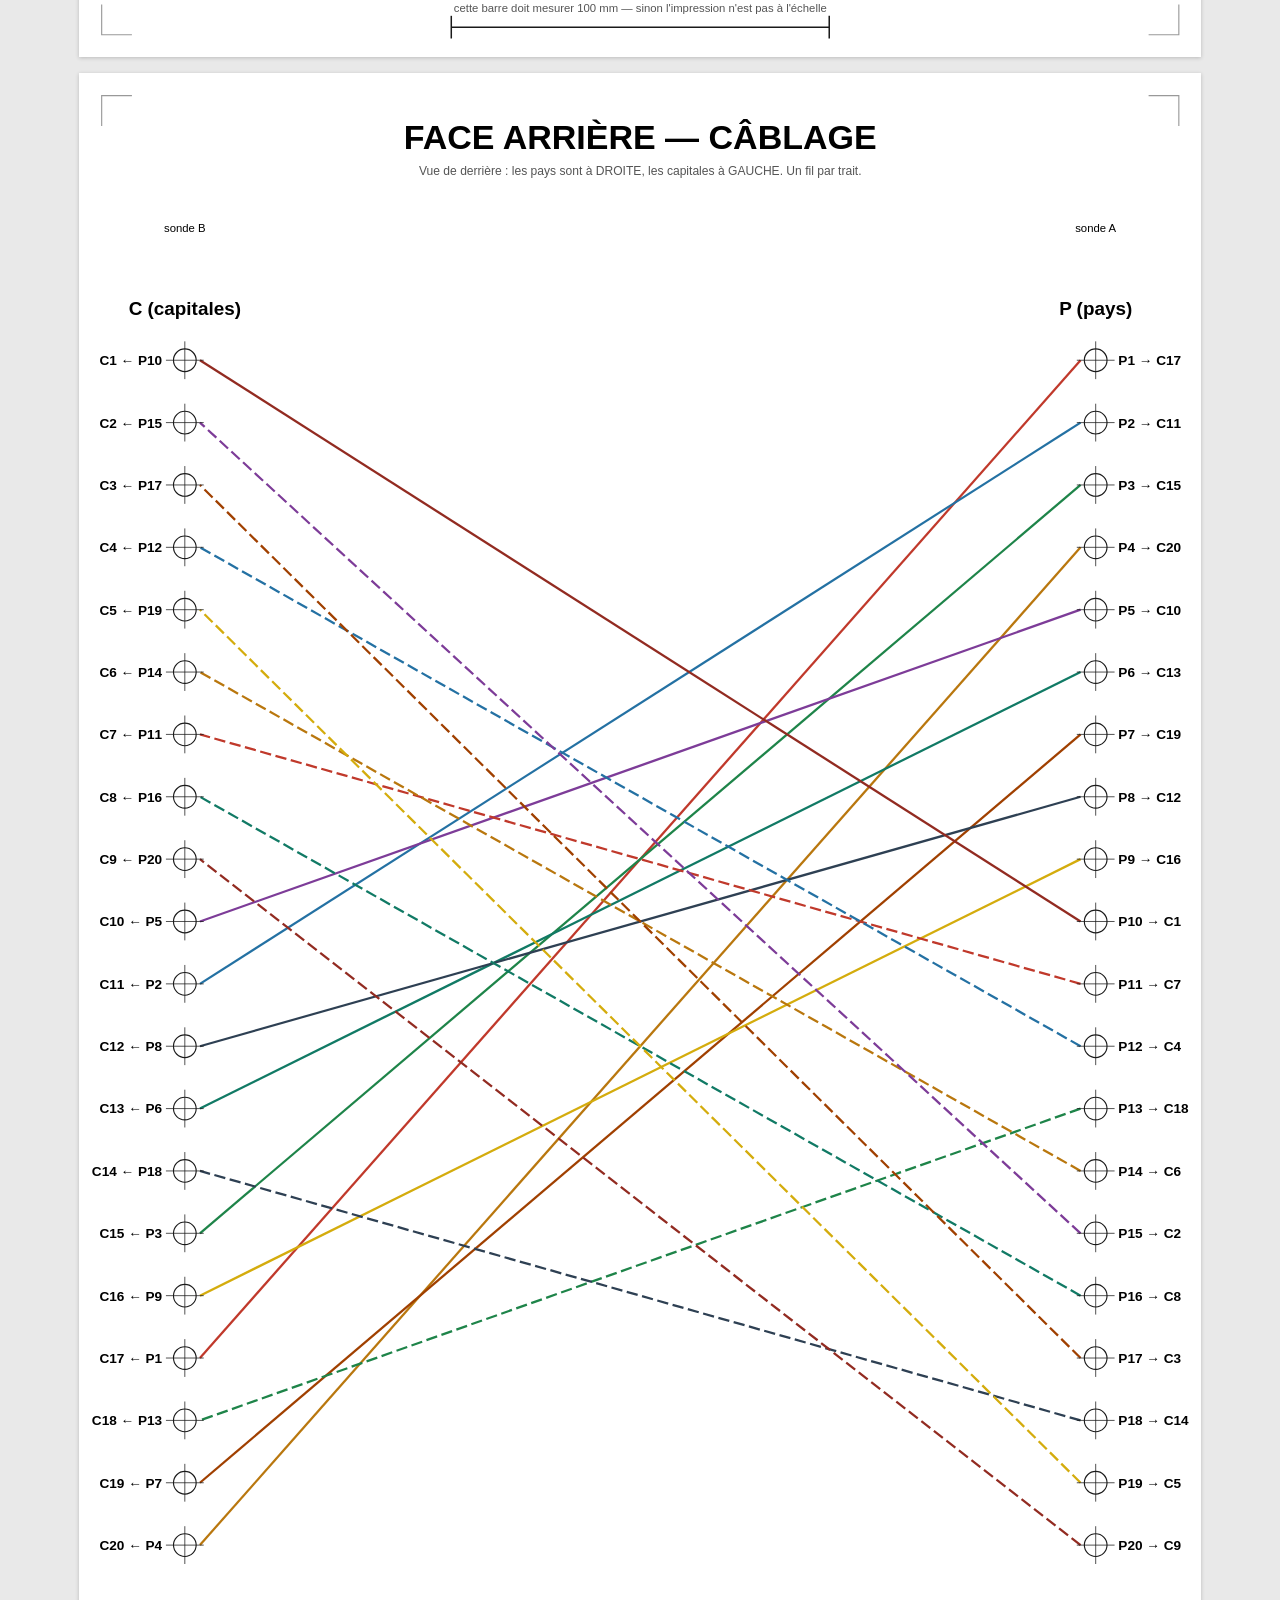
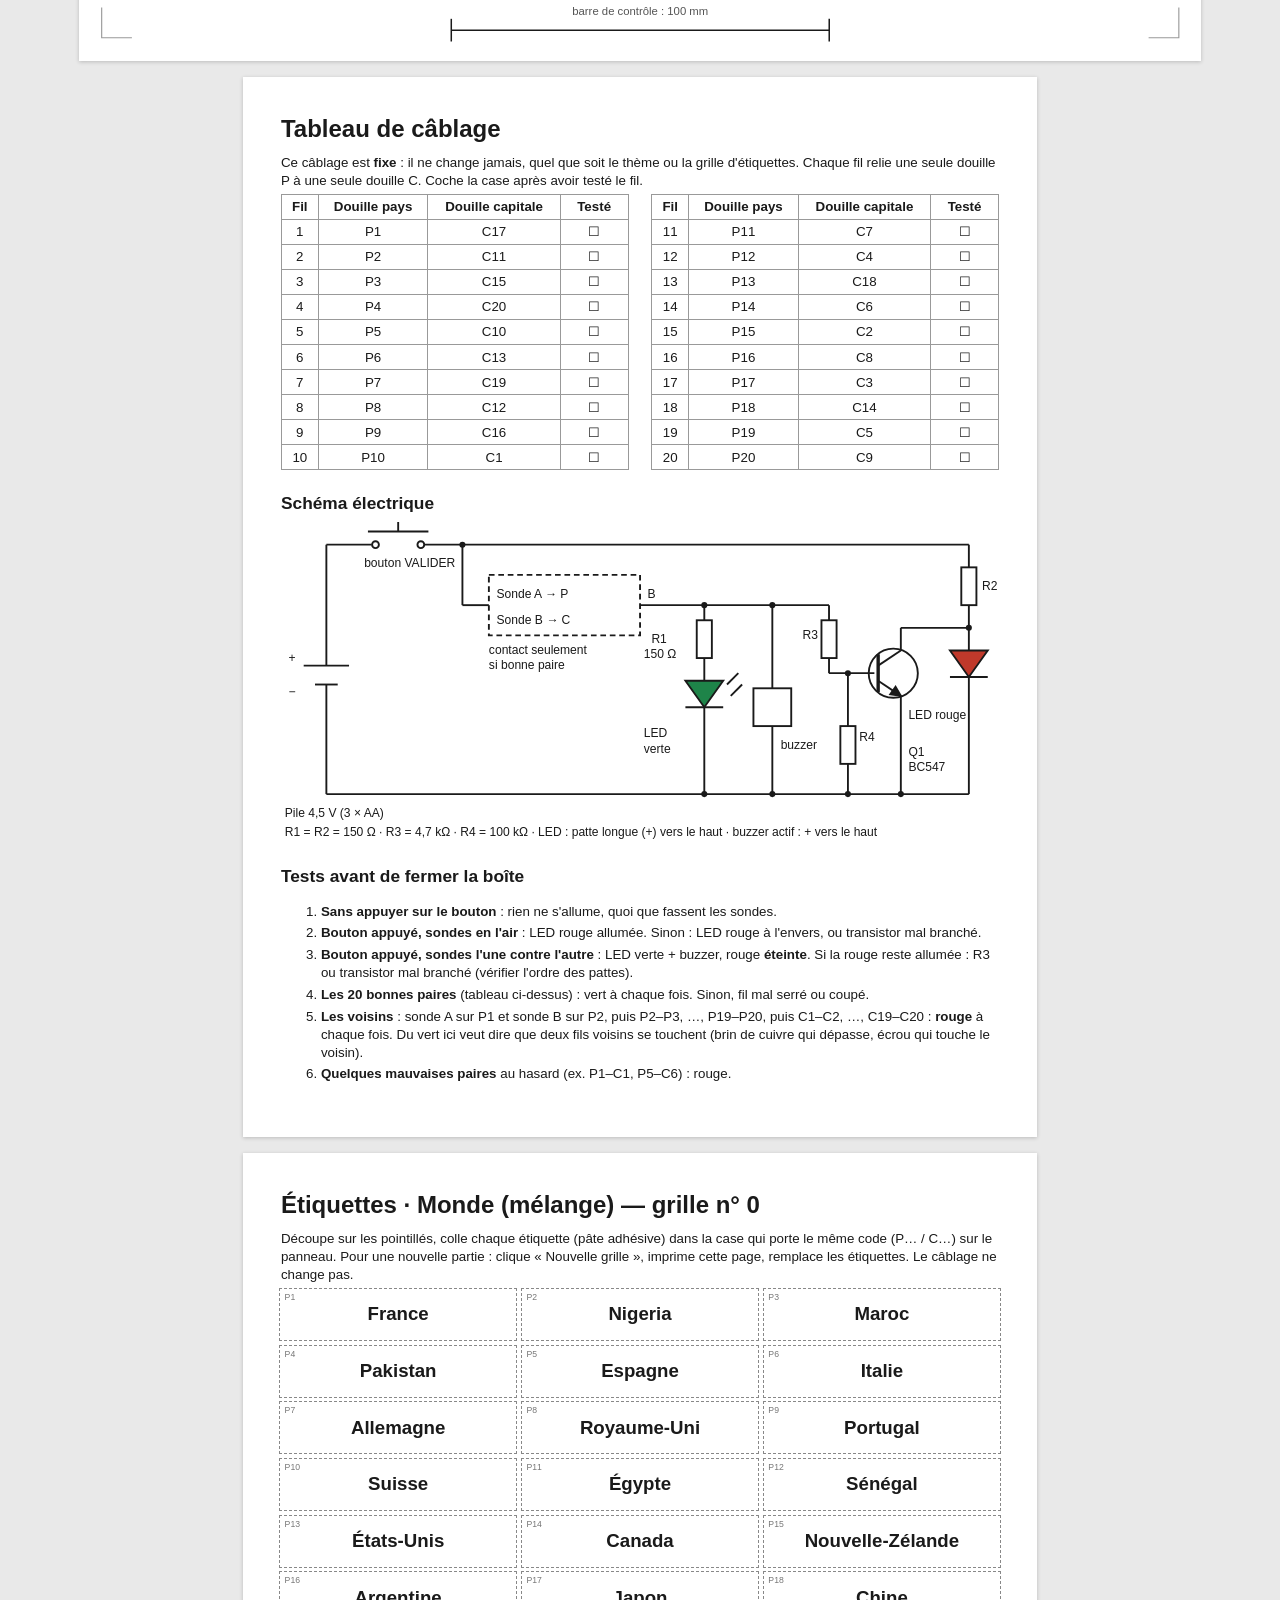
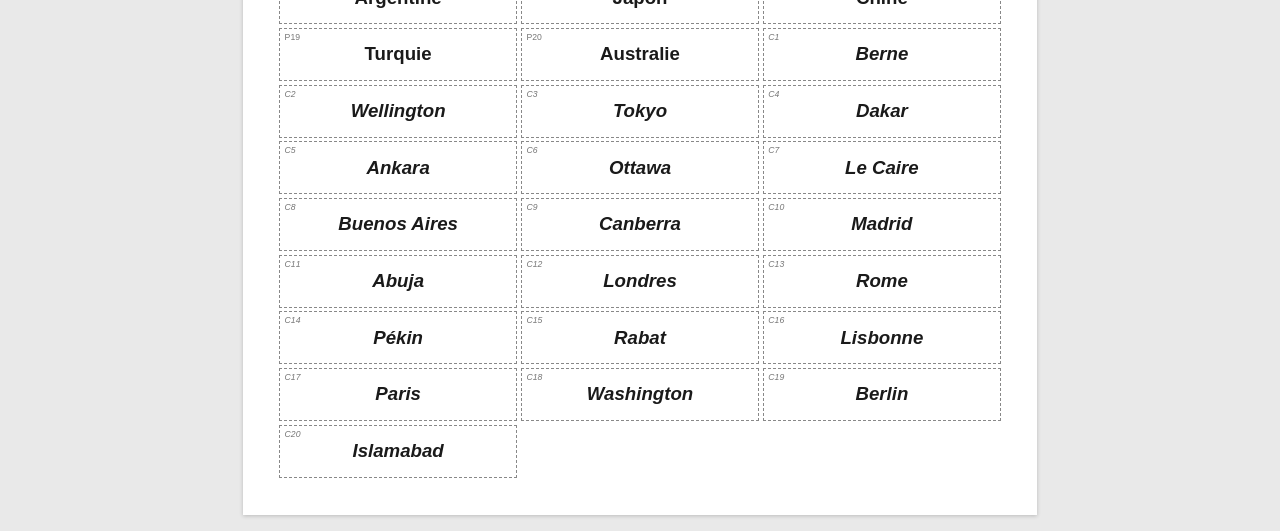
==== commit 8609b23a: "Remplace Algérie, Tunisie et Brésil par Nigeria, Pakistan et Nouvelle-Zélande dans la grille Monde M" ====
--- a/jeu-pays-capitales/gabarit.html
+++ b/jeu-pays-capitales/gabarit.html
@@ -153,9 +153,9 @@
 
 const THEMES = {
   monde: { name: "Monde (mélange)", pairs: [
-    ["France","Paris"],["Algérie","Alger"],["Maroc","Rabat"],["Tunisie","Tunis"],["Espagne","Madrid"],
+    ["France","Paris"],["Nigeria","Abuja"],["Maroc","Rabat"],["Pakistan","Islamabad"],["Espagne","Madrid"],
     ["Italie","Rome"],["Allemagne","Berlin"],["Royaume-Uni","Londres"],["Portugal","Lisbonne"],["Suisse","Berne"],
-    ["Égypte","Le Caire"],["Sénégal","Dakar"],["États-Unis","Washington"],["Canada","Ottawa"],["Brésil","Brasília"],
+    ["Égypte","Le Caire"],["Sénégal","Dakar"],["États-Unis","Washington"],["Canada","Ottawa"],["Nouvelle-Zélande","Wellington"],
     ["Argentine","Buenos Aires"],["Japon","Tokyo"],["Chine","Pékin"],["Turquie","Ankara"],["Australie","Canberra"]]},
   europe: { name: "Europe", pairs: [
     ["France","Paris"],["Espagne","Madrid"],["Italie","Rome"],["Allemagne","Berlin"],["Royaume-Uni","Londres"],
@@ -169,6 +169,12 @@
     ["Ghana","Accra"],["Cameroun","Yaoundé"],["Kenya","Nairobi"],["Éthiopie","Addis-Abeba"],["Madagascar","Antananarivo"],
     ["Tanzanie","Dodoma"],["Rwanda","Kigali"],["Gabon","Libreville"],["Angola","Luanda"],["RD Congo","Kinshasa"],
     ["Congo","Brazzaville"],["Burkina Faso","Ouagadougou"],["Guinée","Conakry"],["Soudan","Khartoum"],["Tchad","N'Djaména"]]},
+  // Mêmes paires et même ordre que « monde » : la grille n° 0 arabe occupe les mêmes tiges.
+  monde_ar: { name: "العالم (بالعربية)", pairs: [
+    ["فرنسا","باريس"],["نيجيريا","أبوجا"],["المغرب","الرباط"],["باكستان","إسلام آباد"],["إسبانيا","مدريد"],
+    ["إيطاليا","روما"],["ألمانيا","برلين"],["المملكة المتحدة","لندن"],["البرتغال","لشبونة"],["سويسرا","برن"],
+    ["مصر","القاهرة"],["السنغال","داكار"],["الولايات المتحدة","واشنطن"],["كندا","أوتاوا"],["نيوزيلندا","ولينغتون"],
+    ["الأرجنتين","بوينس آيرس"],["اليابان","طوكيو"],["الصين","بكين"],["تركيا","أنقرة"],["أستراليا","كانبرا"]]},
   ameriques_asie: { name: "Amériques, Asie, Océanie", pairs: [
     ["États-Unis","Washington"],["Canada","Ottawa"],["Mexique","Mexico"],["Brésil","Brasília"],["Argentine","Buenos Aires"],
     ["Chili","Santiago"],["Pérou","Lima"],["Colombie","Bogota"],["Cuba","La Havane"],["Venezuela","Caracas"],
@@ -296,7 +302,7 @@
   const pairs = grid(themeKey, seed);
   const caps = new Array(20);
   pairs.forEach((p, i) => { caps[WIRING[i] - 1] = p[1]; });
-  const card = (code, name, cls) => `<div class="card ${cls}"><span class="code">${code}</span>${name}</div>`;
+  const card = (code, name, cls) => `<div class="card ${cls}"><span class="code">${code}</span><span dir="auto">${name}</span></div>`;
   document.getElementById("cards").innerHTML =
     pairs.map((p, i) => card("P" + (i + 1), p[0], "")).join("") +
     caps.map((c, i) => card("C" + (i + 1), c, "cap")).join("");
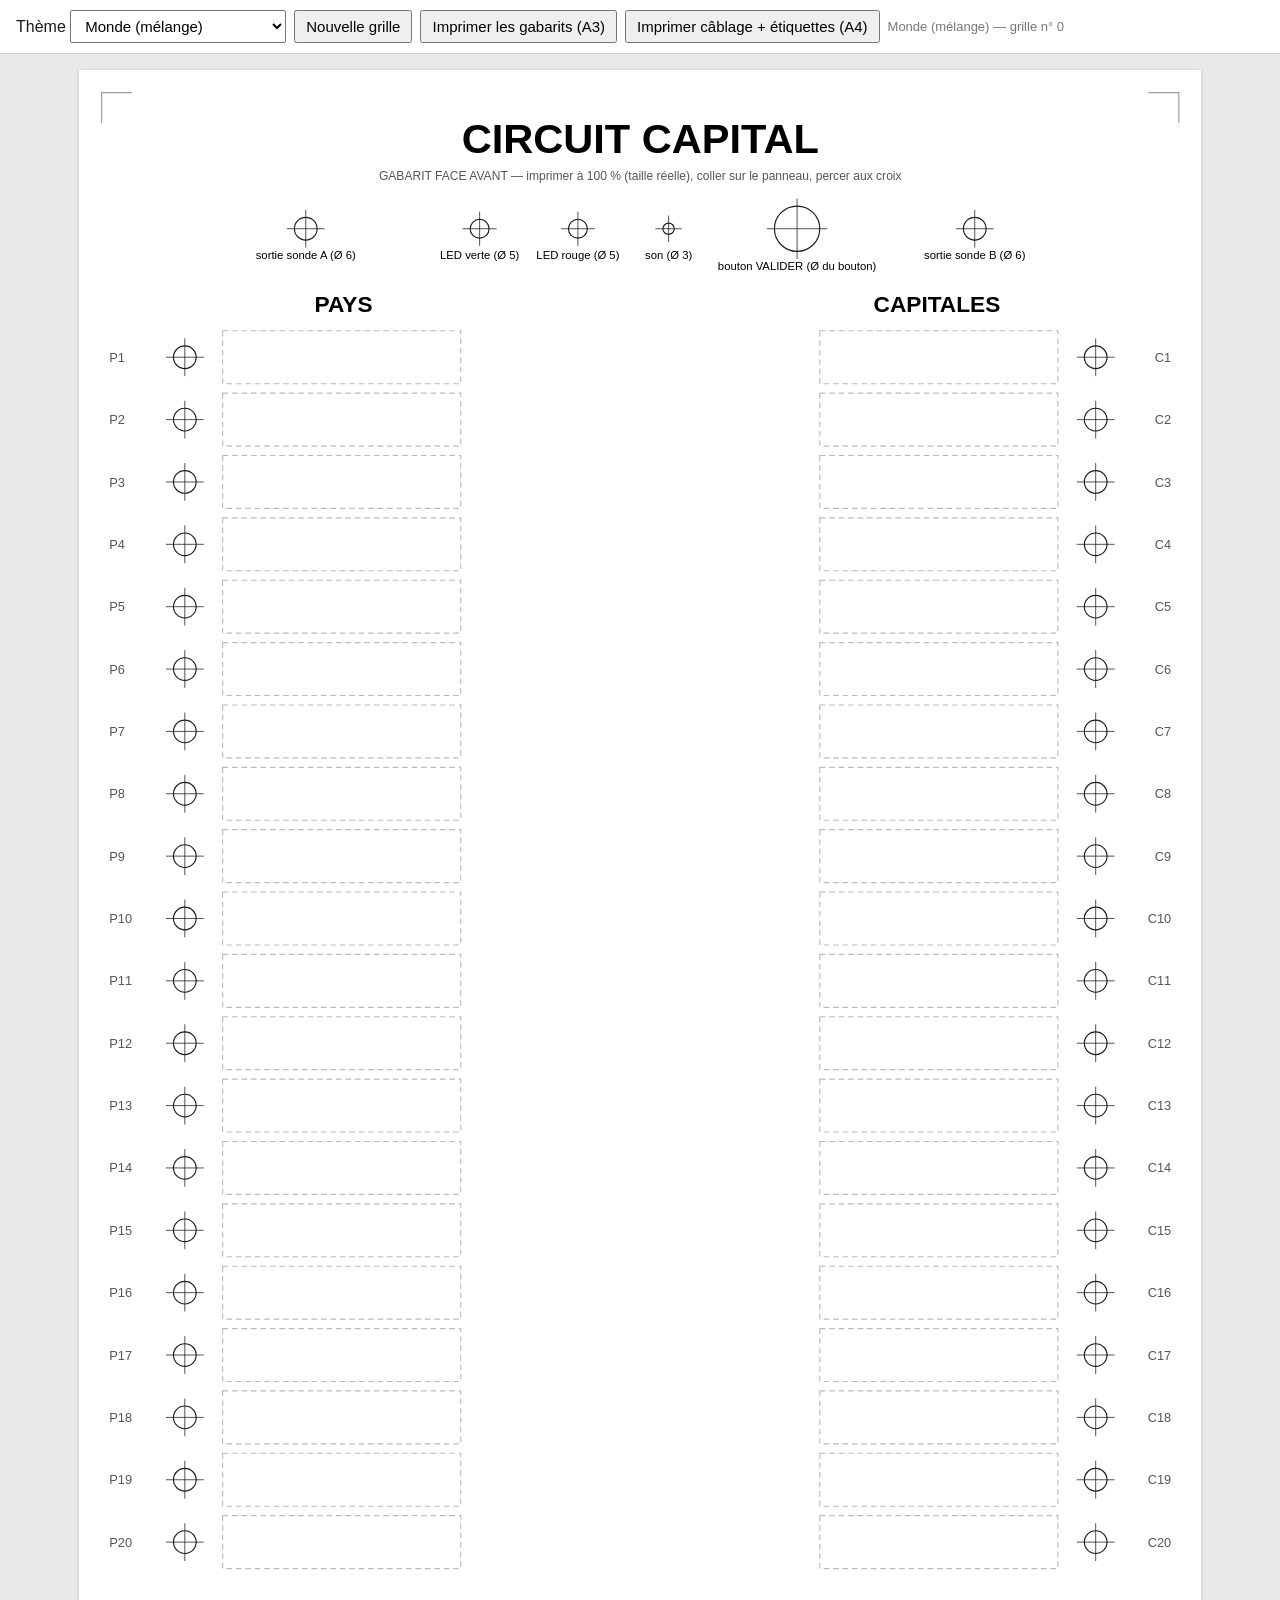
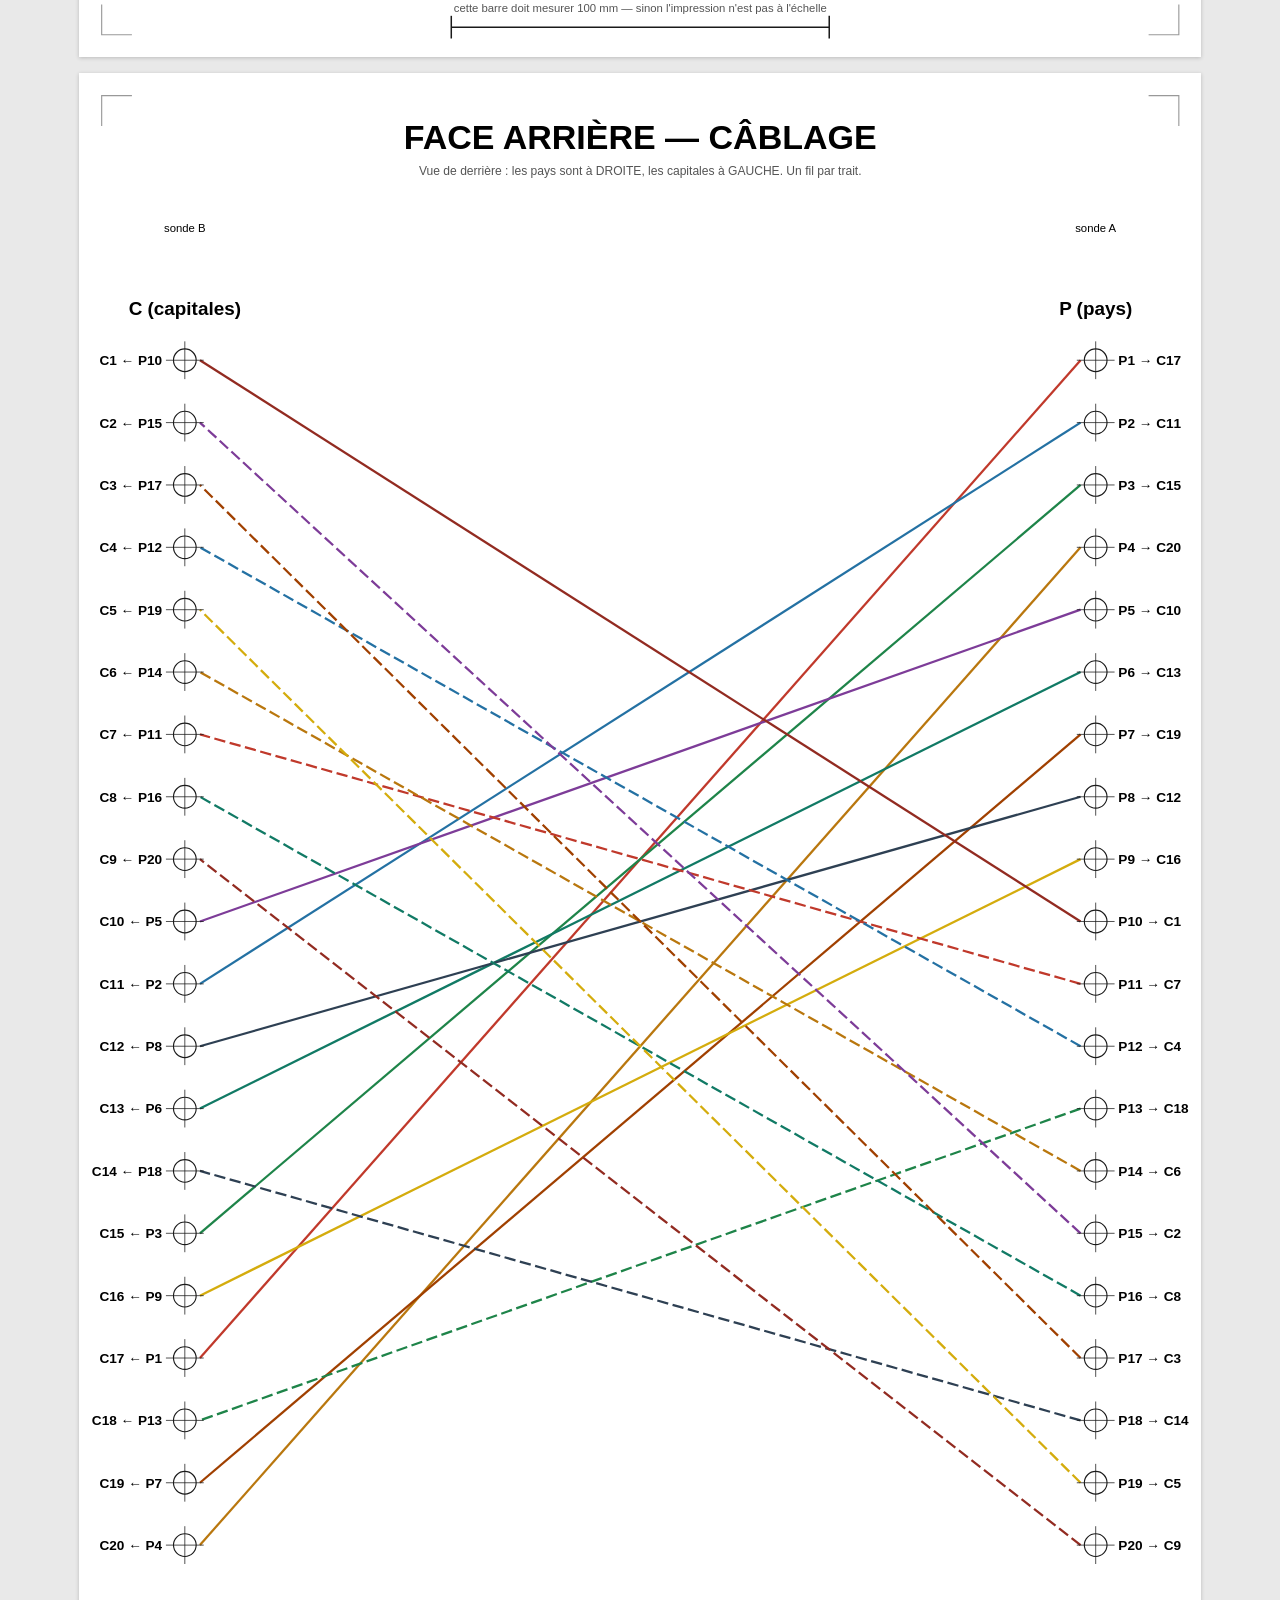
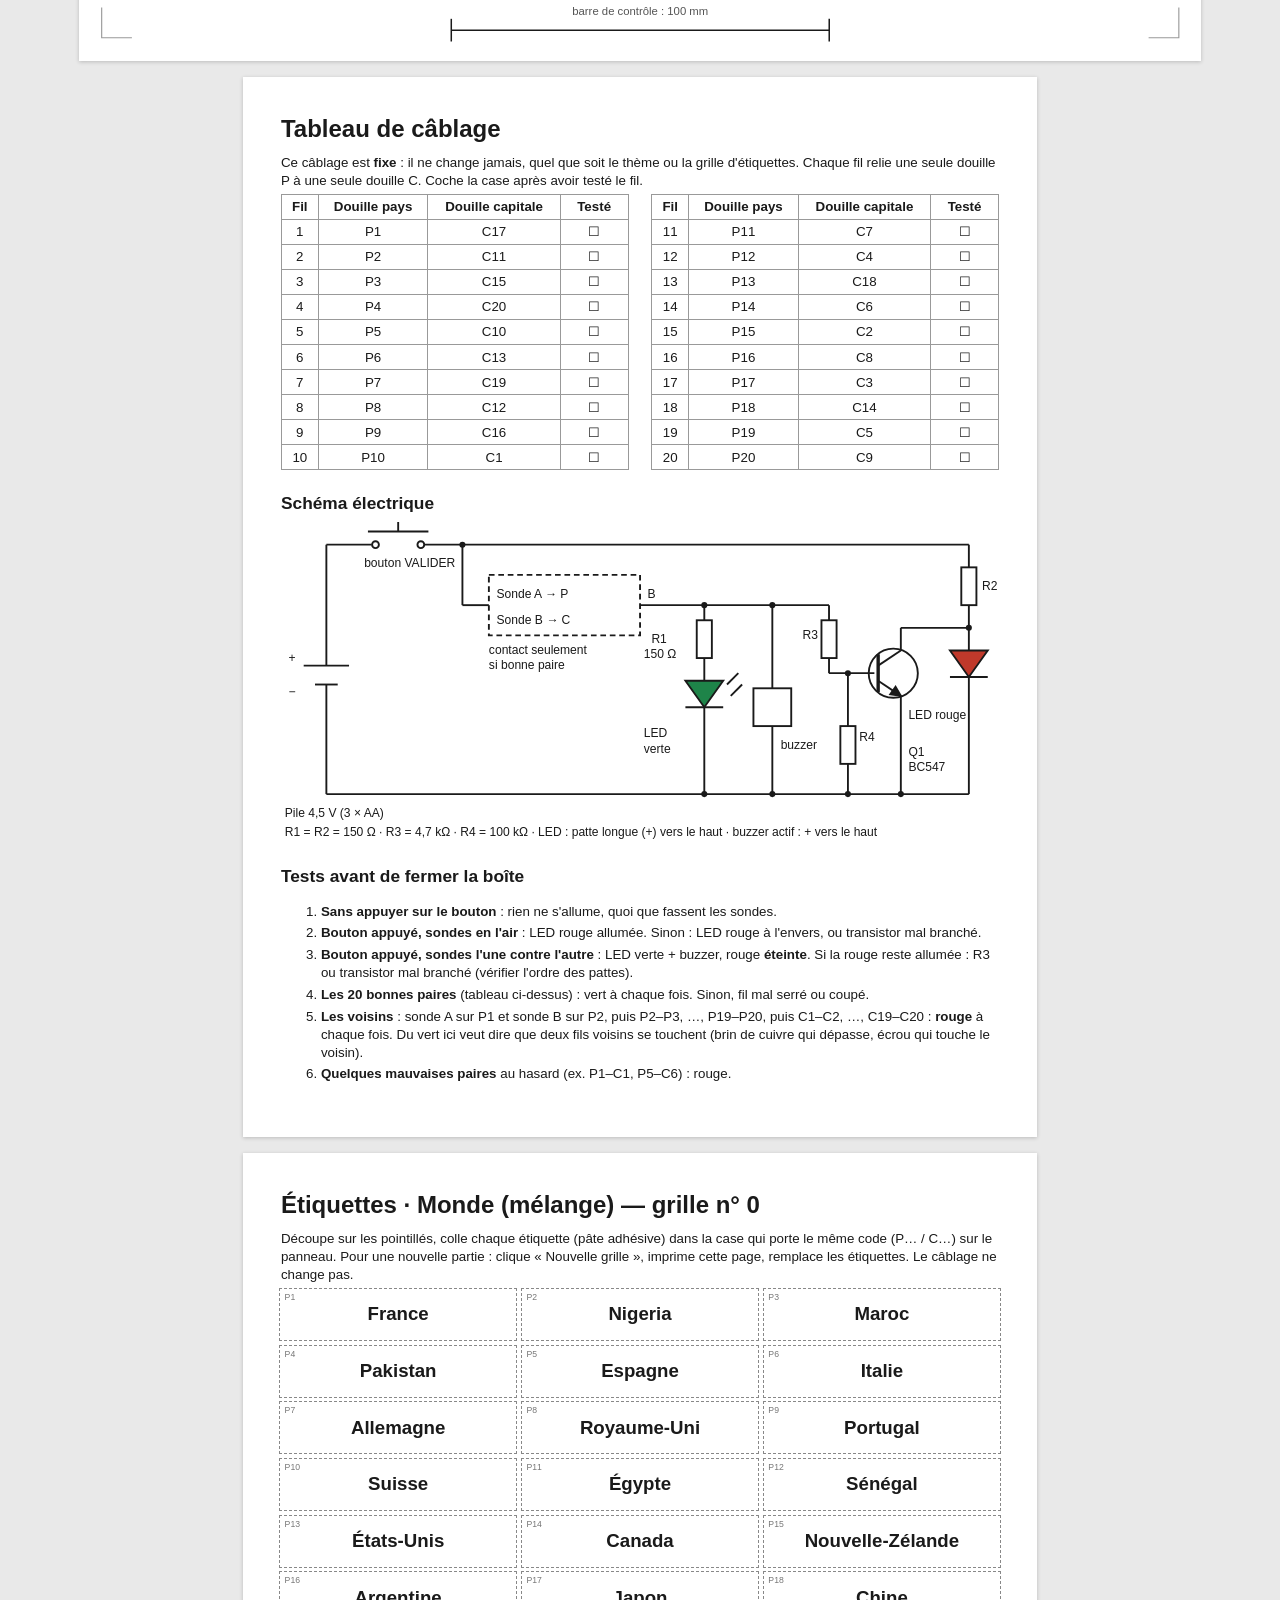
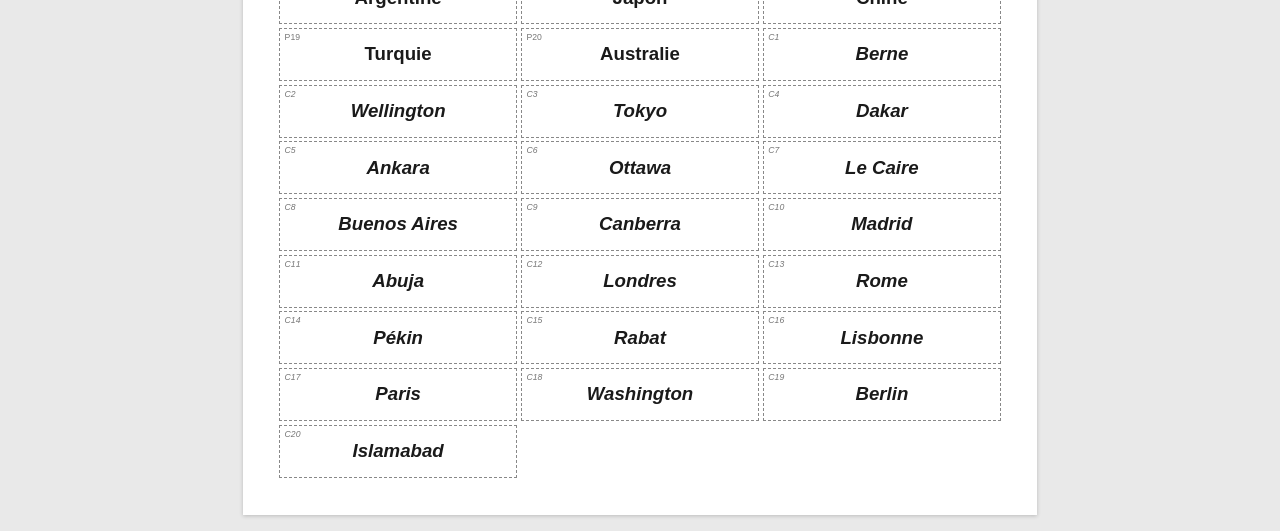
==== commit 2c3ce198: "Renomme le jeu « Circuit Capital » (en arabe : دائرة العواصم) Couvertures, bandeaux et pieds de page" ====
--- a/jeu-pays-capitales/gabarit.html
+++ b/jeu-pays-capitales/gabarit.html
@@ -3,7 +3,7 @@
 <head>
 <meta charset="utf-8">
 <meta name="viewport" content="width=device-width, initial-scale=1">
-<title>Jeu Pays-Capitales</title>
+<title>Circuit Capital</title>
 <style>
   :root { --ink: #1a1a1a; --muted: #777; --line: #bbb; --accent: #c0392b; }
   * { box-sizing: border-box; }
@@ -217,7 +217,7 @@
   svg.innerHTML = "";
   const g = el(svg, "g", { "font-family": "Arial, Helvetica, sans-serif" });
   cornerMarks(g);
-  el(g, "text", { x: 148.5, y: 22, "font-size": 11, "font-weight": "bold", "text-anchor": "middle" }, "PAYS  ⟷  CAPITALES");
+  el(g, "text", { x: 148.5, y: 22, "font-size": 11, "font-weight": "bold", "text-anchor": "middle" }, "CIRCUIT CAPITAL");
   el(g, "text", { x: 148.5, y: 29, "font-size": 3.2, "text-anchor": "middle", fill: "#555" },
      "GABARIT FACE AVANT — imprimer à 100 % (taille réelle), coller sur le panneau, percer aux croix");
   // Sorties des sondes, LED, buzzer
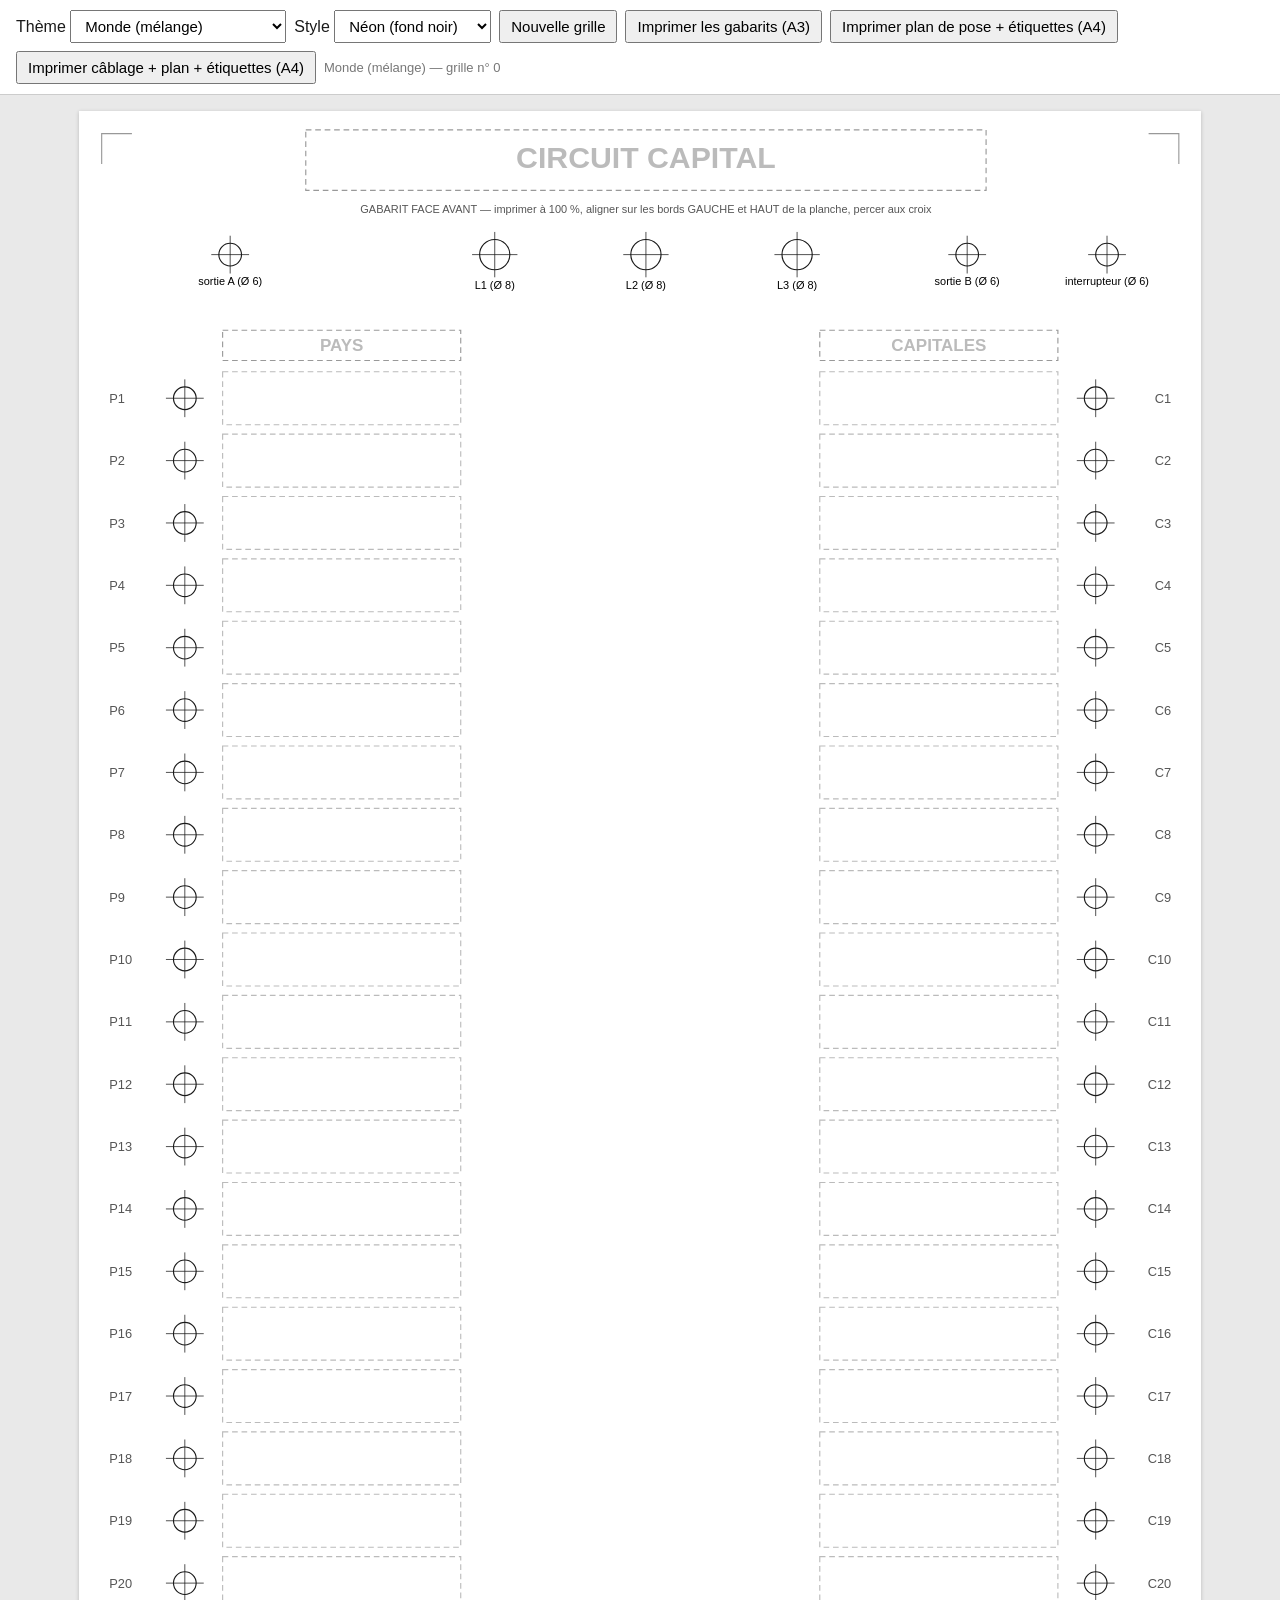
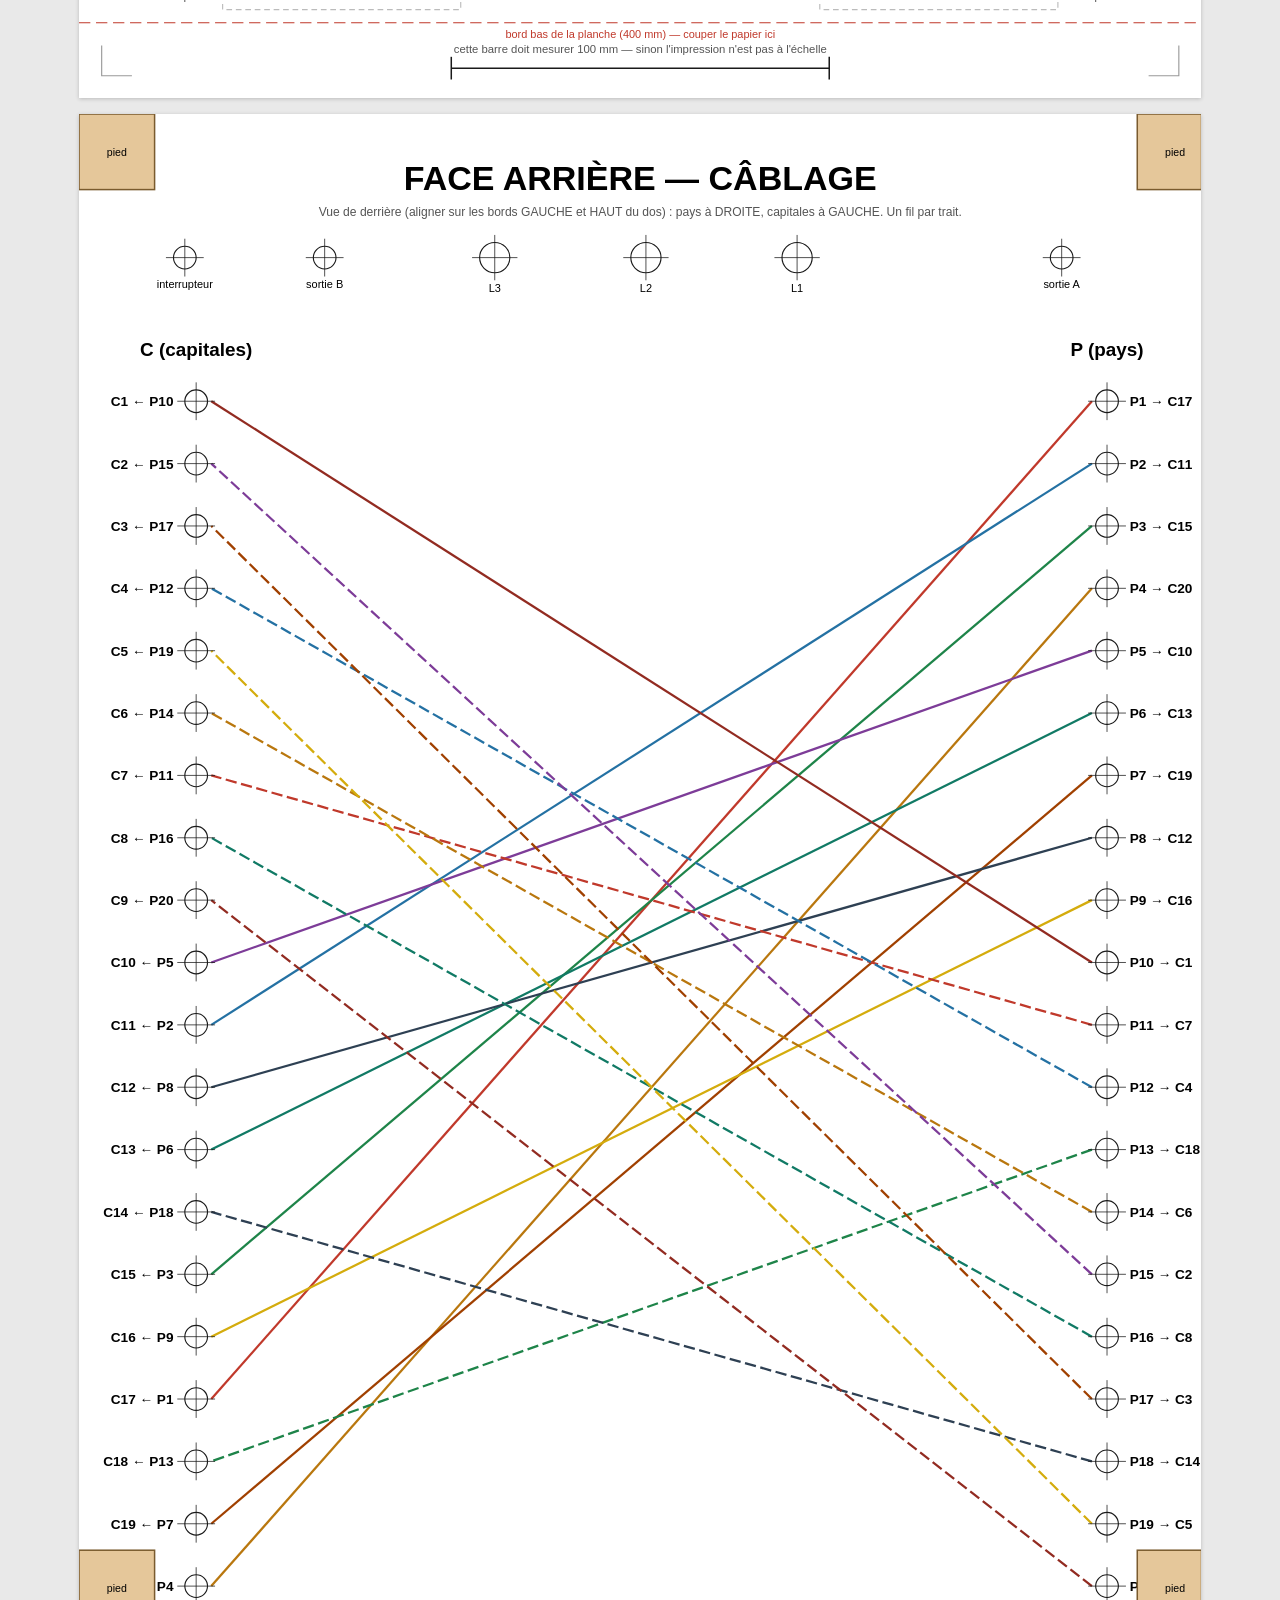
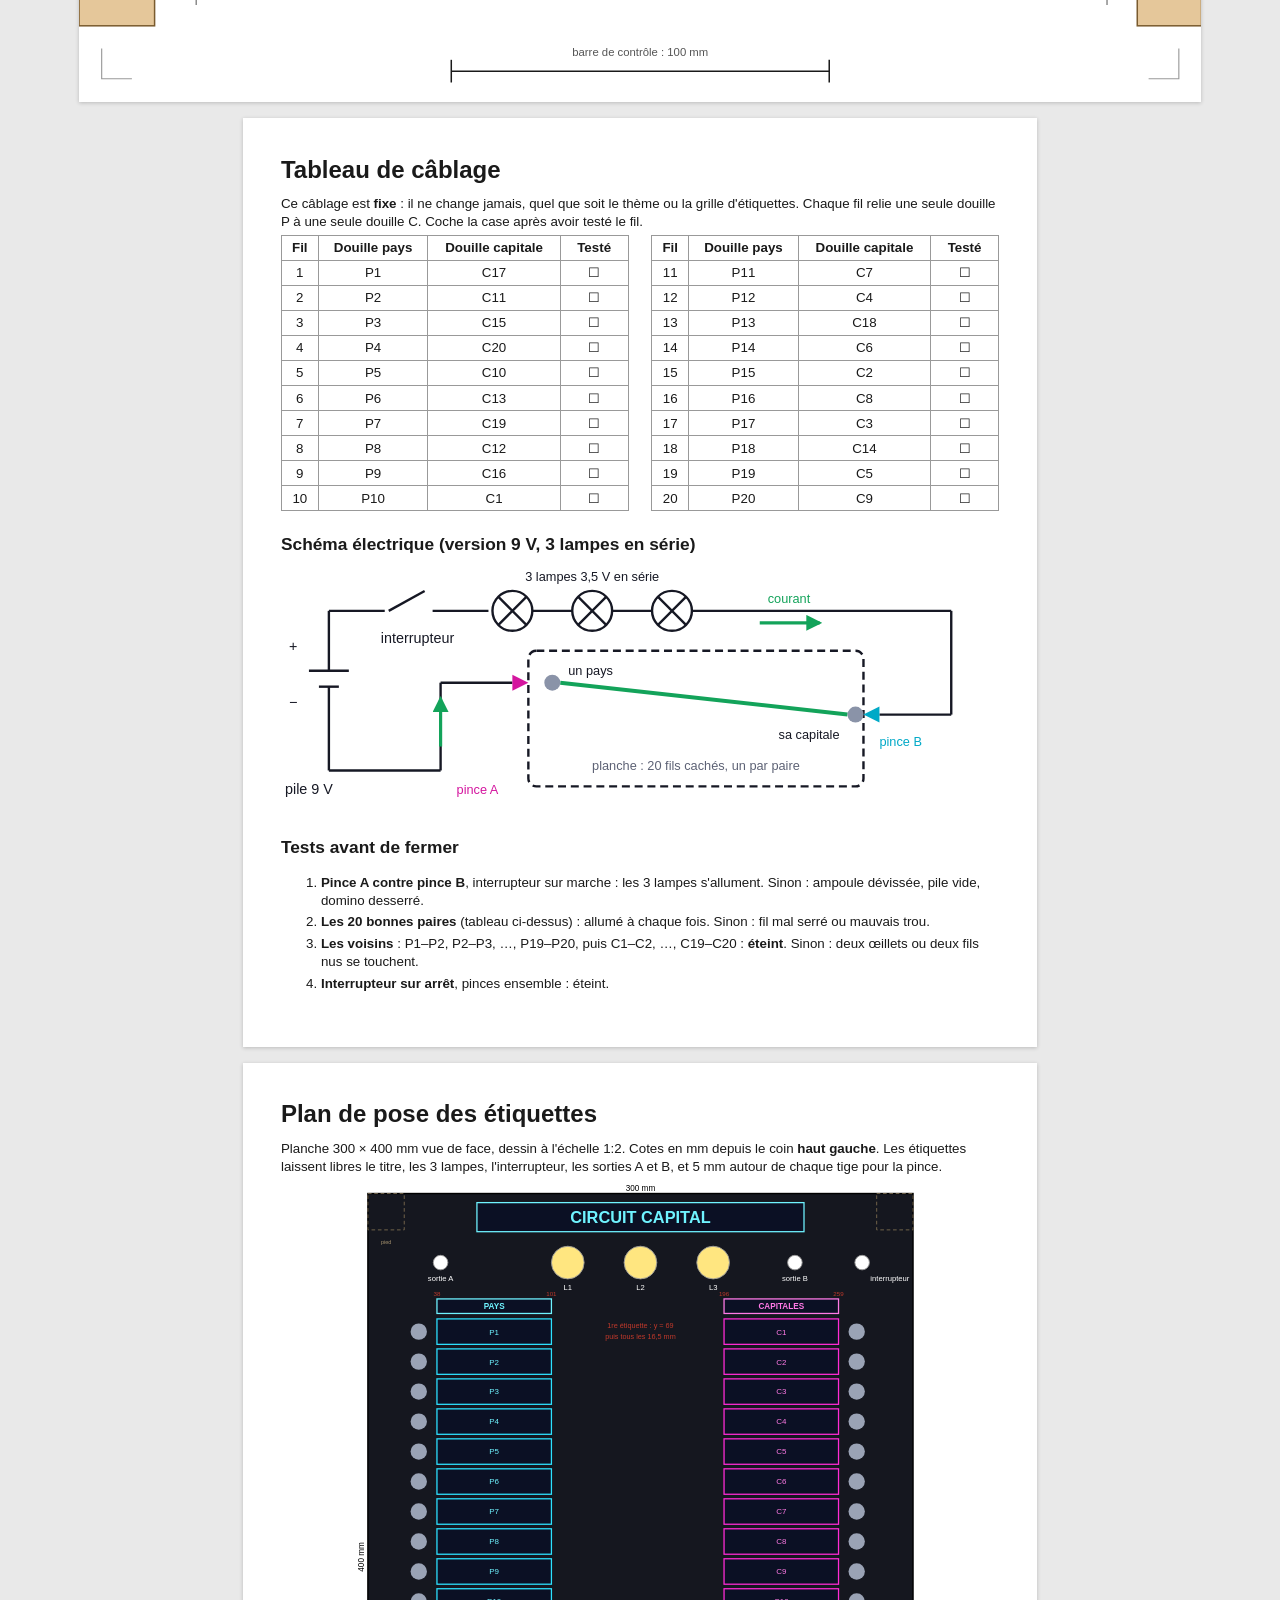
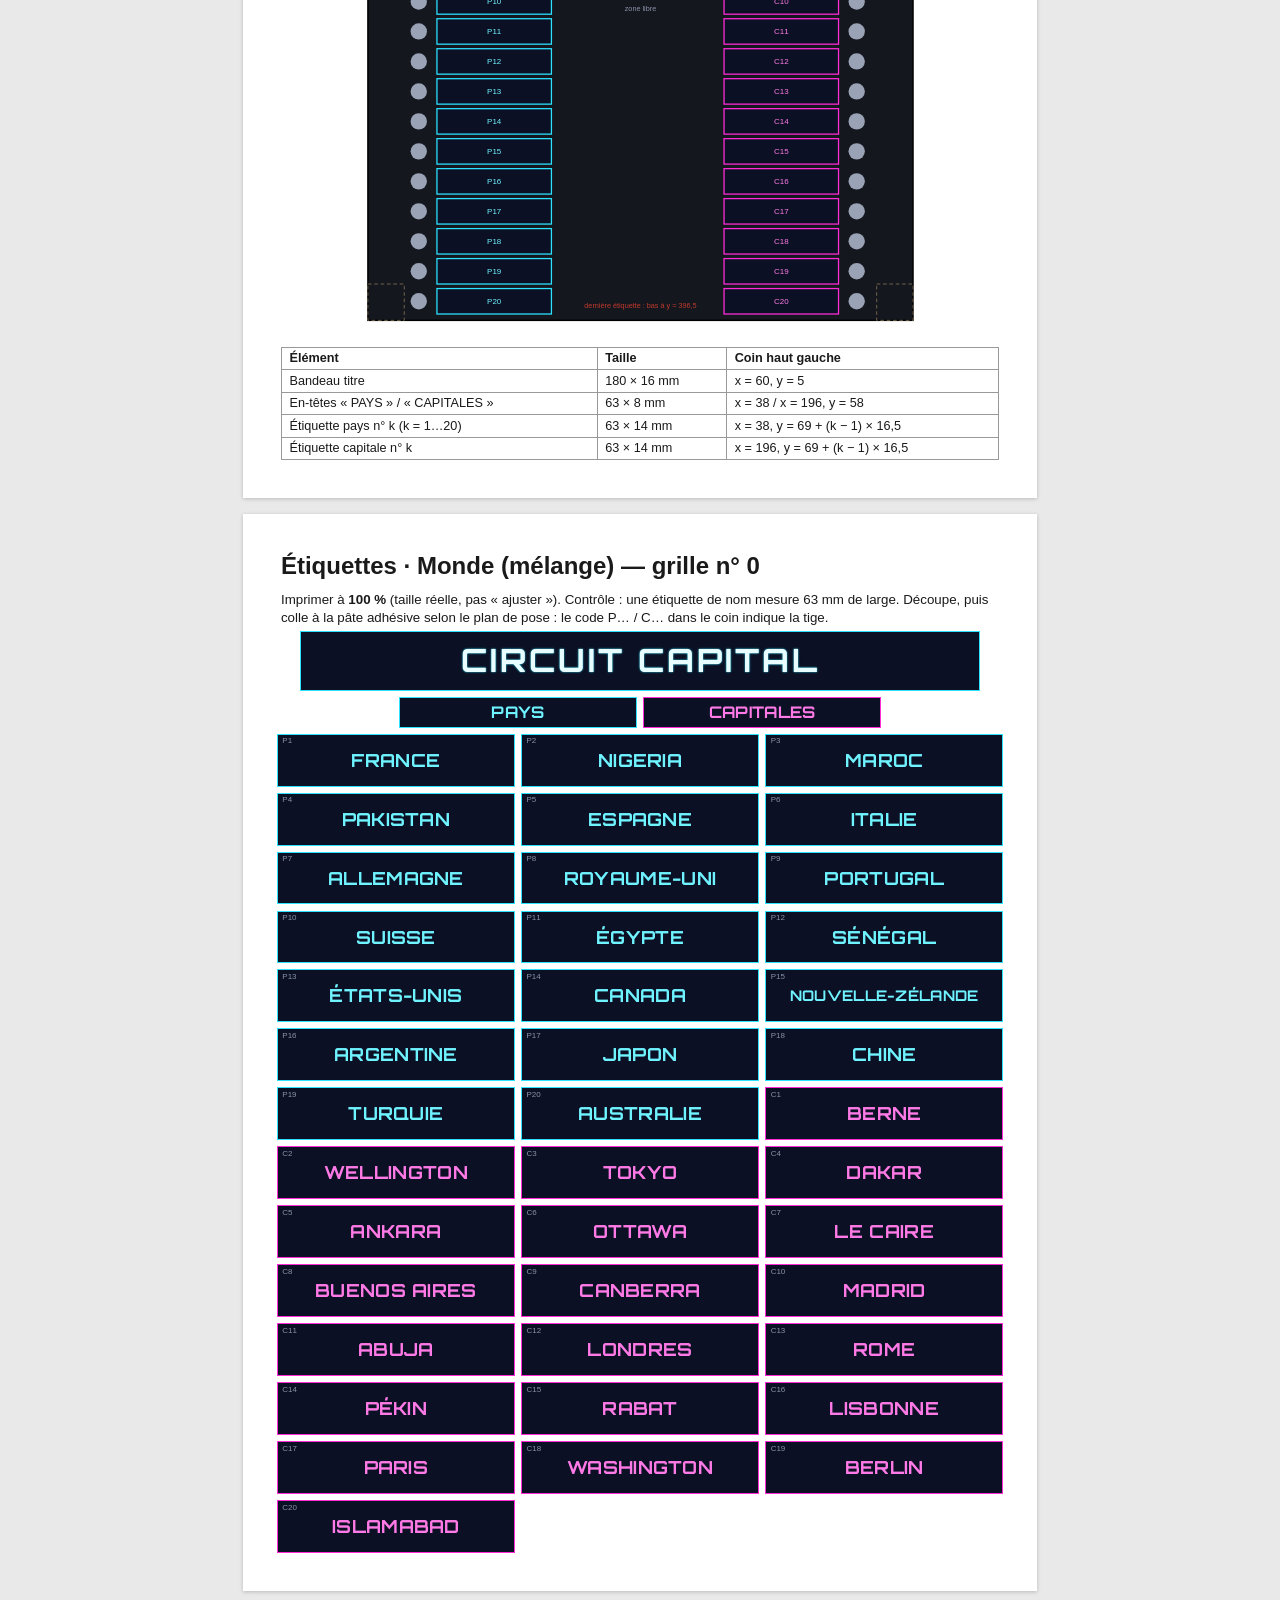
==== commit 4be6528b: "Étiquettes à taille réelle avec plan de pose, pieds dans les coins - gabarit.html : titre 180 × 16 m" ====
--- a/jeu-pays-capitales/gabarit.html
+++ b/jeu-pays-capitales/gabarit.html
@@ -4,6 +4,7 @@
 <meta charset="utf-8">
 <meta name="viewport" content="width=device-width, initial-scale=1">
 <title>Circuit Capital</title>
+<link href="https://fonts.googleapis.com/css2?family=Orbitron:wght@700;900&family=Cairo:wght@700;900&display=swap" rel="stylesheet">
 <style>
   :root { --ink: #1a1a1a; --muted: #777; --line: #bbb; --accent: #c0392b; }
   * { box-sizing: border-box; }
@@ -23,11 +24,29 @@
   table.cablage th, table.cablage td { border: 1px solid #999; padding: 1.2mm 2mm; text-align: center; }
   table.cablage td.ok { width: 18mm; }
   .cols { display: grid; grid-template-columns: 1fr 1fr; gap: 6mm; }
-  .cards { display: grid; grid-template-columns: repeat(3, 63mm); grid-auto-rows: 14mm; gap: 1mm; justify-content: center; }
-  .card { position: relative; border: 1px dashed #888; display: flex; align-items: center; justify-content: center;
-    font-size: 14pt; font-weight: bold; text-align: center; padding: 0 6mm; overflow: hidden; }
-  .card .code { position: absolute; top: .8mm; left: 1.2mm; font-size: 6.5pt; font-weight: normal; color: var(--muted); }
-  .card.cap { font-style: italic; }
+  /* Étiquettes à taille réelle : 63 × 14 mm (noms), 63 × 8 mm (en-têtes), 180 × 16 mm (titre) */
+  .labels { display: flex; flex-direction: column; align-items: center; gap: 1.6mm; }
+  .heads { display: flex; gap: 1.6mm; }
+  .cards { display: grid; grid-template-columns: repeat(3, 63mm); grid-auto-rows: 14mm; gap: 1.6mm; justify-content: center; }
+  .card { position: relative; display: flex; align-items: center; justify-content: center; text-align: center;
+    padding: 0 5mm; overflow: hidden; font-weight: bold; font-size: 13.5pt; line-height: 1.05; }
+  .card .code { position: absolute; top: .7mm; left: 1.2mm; font-size: 6pt; font-weight: normal; font-family: Arial, sans-serif; letter-spacing: 0; }
+  .card.title { width: 180mm; height: 16mm; font-size: 24pt; }
+  .card.head { width: 63mm; height: 8mm; font-size: 12pt; }
+  .card .ar { font-family: Cairo, Arial, sans-serif; font-size: 1.12em; }
+  .card.long { font-size: 11pt; }
+  .clair .card { border: 1px dashed #888; color: #111; }
+  .clair .card .code { color: #888; }
+  .clair .card.cap { font-style: italic; }
+  .neon .card { background: #0b1024; color: #6ff3ff; font-family: Orbitron, Arial, sans-serif; letter-spacing: .3px;
+    border: .5mm solid #2de2ff; -webkit-print-color-adjust: exact; print-color-adjust: exact; }
+  .neon .card.cap, .neon .card.head.cap { color: #ff7ae6; border-color: #ff2bd6; }
+  .neon .card.title { color: #e8fdff; border-color: #2de2ff; letter-spacing: 3px; text-shadow: 0 0 2px #2de2ff; }
+  .neon .card .code { color: #8a93a8; }
+  .neon .card .ar { letter-spacing: 0; }
+  table.cotes { border-collapse: collapse; width: 100%; font-size: 9.5pt; margin-top: 3mm; }
+  table.cotes th, table.cotes td { border: 1px solid #999; padding: 1mm 2mm; text-align: left; }
+  .plan { display: block; width: 150mm; height: 200mm; margin: 0 auto; }
 
   @page a3 { size: A3 portrait; margin: 0; }
   @page a4 { size: A4 portrait; margin: 0; }
@@ -38,7 +57,8 @@
     .sheet.a3 { page: a3; width: 297mm; height: 420mm; }
     .sheet.a3 svg { width: 297mm; height: 420mm; }
     .sheet.a4 { page: a4; width: 210mm; height: 297mm; }
-    body[data-print="a3"] .sheet.a4, body[data-print="a4"] .sheet.a3 { display: none; }
+    body[data-print="a3"] .sheet.a4, body[data-print="a4"] .sheet.a3,
+    body[data-print="labels"] .sheet.a3, body[data-print="labels"] .sheet.wiring { display: none; }
   }
 </style>
 </head>
@@ -47,16 +67,20 @@
   <label>Thème
     <select id="theme"></select>
   </label>
+  <label>Style
+    <select id="style"><option value="neon">Néon (fond noir)</option><option value="clair">Clair (fond blanc)</option></select>
+  </label>
   <button id="shuffle">Nouvelle grille</button>
   <button data-print="a3">Imprimer les gabarits (A3)</button>
-  <button data-print="a4">Imprimer câblage + étiquettes (A4)</button>
+  <button data-print="labels">Imprimer plan de pose + étiquettes (A4)</button>
+  <button data-print="a4">Imprimer câblage + plan + étiquettes (A4)</button>
   <span class="info" id="info"></span>
 </div>
 
 <section class="sheet a3"><svg id="front" viewBox="0 0 297 420" width="297mm" height="420mm"></svg></section>
 <section class="sheet a3"><svg id="back" viewBox="0 0 297 420" width="297mm" height="420mm"></svg></section>
 
-<section class="sheet a4">
+<section class="sheet a4 wiring">
   <h1>Tableau de câblage</h1>
   <p>Ce câblage est <b>fixe</b> : il ne change jamais, quel que soit le thème ou la grille d'étiquettes.
      Chaque fil relie une seule douille P à une seule douille C. Coche la case après avoir testé le fil.</p>
@@ -64,86 +88,64 @@
     <table class="cablage" id="table-a"></table>
     <table class="cablage" id="table-b"></table>
   </div>
-  <h2>Schéma électrique</h2>
-  <svg viewBox="0 0 190 84" width="190mm" height="84mm" font-size="3.2" font-family="Arial">
-    <g fill="none" stroke="#1a1a1a" stroke-width=".5">
-      <!-- pile -->
-      <line x1="12" y1="6" x2="12" y2="38"/><line x1="6" y1="38" x2="18" y2="38"/>
-      <line x1="9" y1="43" x2="15" y2="43"/><line x1="12" y1="43" x2="12" y2="72"/>
-      <line x1="12" y1="72" x2="182" y2="72"/>
-      <!-- bouton poussoir VALIDER -->
-      <line x1="12" y1="6" x2="24" y2="6"/>
-      <circle cx="25" cy="6" r=".9"/><circle cx="37" cy="6" r=".9"/>
-      <line x1="23" y1="2.5" x2="39" y2="2.5"/><line x1="31" y1="2.5" x2="31" y2="0"/>
-      <line x1="38" y1="6" x2="182" y2="6"/>
-      <!-- panneau entre les deux sondes -->
-      <line x1="48" y1="6" x2="48" y2="22"/><line x1="48" y1="22" x2="55" y2="22"/>
-      <rect x="55" y="14" width="40" height="16" stroke-dasharray="1.5 1"/>
-      <line x1="95" y1="22" x2="145" y2="22"/>
-      <!-- LED verte : R1 + LED -->
-      <line x1="112" y1="22" x2="112" y2="26"/><rect x="110" y="26" width="4" height="10"/>
-      <line x1="112" y1="36" x2="112" y2="42"/>
-      <polygon points="107,42 117,42 112,49" fill="#1e8449"/><line x1="107" y1="49" x2="117" y2="49"/>
-      <line x1="112" y1="49" x2="112" y2="72"/>
-      <line x1="118" y1="43" x2="121" y2="40"/><line x1="119" y1="46" x2="122" y2="43"/>
-      <!-- buzzer -->
-      <line x1="130" y1="22" x2="130" y2="44"/><rect x="125" y="44" width="10" height="10"/>
-      <line x1="130" y1="54" x2="130" y2="72"/>
-      <!-- R3 vers la base, R4 de rappel à la masse -->
-      <line x1="145" y1="22" x2="145" y2="26"/><rect x="143" y="26" width="4" height="10"/>
-      <line x1="145" y1="36" x2="145" y2="40"/><line x1="145" y1="40" x2="157" y2="40"/>
-      <line x1="150" y1="40" x2="150" y2="54"/><rect x="148" y="54" width="4" height="10"/>
-      <line x1="150" y1="64" x2="150" y2="72"/>
-      <!-- transistor Q1 -->
-      <circle cx="162" cy="40" r="6.5"/>
-      <line x1="158" y1="35" x2="158" y2="45" stroke-width=".9"/>
-      <line x1="158" y1="38" x2="164" y2="34"/><line x1="164" y1="34" x2="164" y2="28"/>
-      <line x1="158" y1="42" x2="164" y2="46"/><line x1="164" y1="46" x2="164" y2="72"/>
-      <polygon points="164,46 161.2,45.6 162.6,43.6" fill="#1a1a1a"/>
-      <!-- LED rouge : R2 + LED, court-circuitée par Q1 -->
-      <line x1="182" y1="6" x2="182" y2="12"/><rect x="180" y="12" width="4" height="10"/>
-      <line x1="182" y1="22" x2="182" y2="34"/><line x1="164" y1="28" x2="182" y2="28"/>
-      <polygon points="177,34 187,34 182,41" fill="#c0392b"/><line x1="177" y1="41" x2="187" y2="41"/>
-      <line x1="182" y1="41" x2="182" y2="72"/>
-    </g>
-    <g fill="#1a1a1a">
-      <circle cx="48" cy="6" r=".8"/><circle cx="112" cy="22" r=".8"/><circle cx="130" cy="22" r=".8"/>
-      <circle cx="150" cy="40" r=".8"/><circle cx="182" cy="28" r=".8"/>
-      <circle cx="112" cy="72" r=".8"/><circle cx="130" cy="72" r=".8"/><circle cx="150" cy="72" r=".8"/><circle cx="164" cy="72" r=".8"/>
-      <text x="2" y="37">+</text><text x="2" y="46">−</text>
-      <text x="1" y="78">Pile 4,5 V (3 × AA)</text>
-      <text x="22" y="12">bouton VALIDER</text>
-      <text x="57" y="20">Sonde A → P</text><text x="57" y="27">Sonde B → C</text>
-      <text x="55" y="35">contact seulement</text><text x="55" y="39">si bonne paire</text>
-      <text x="97" y="20">B</text>
-      <text x="98" y="32">R1</text><text x="96" y="36">150 Ω</text>
-      <text x="96" y="57">LED</text><text x="96" y="61">verte</text>
-      <text x="137" y="60" text-anchor="middle">buzzer</text>
-      <text x="138" y="31">R3</text>
-      <text x="153" y="58">R4</text>
-      <text x="166" y="62">Q1</text><text x="166" y="66">BC547</text>
-      <text x="185.5" y="18">R2</text>
-      <text x="166" y="52">LED rouge</text>
-      <text x="1" y="83">R1 = R2 = 150 Ω · R3 = 4,7 kΩ · R4 = 100 kΩ · LED : patte longue (+) vers le haut · buzzer actif : + vers le haut</text>
-    </g>
-  </svg>
-  <h2>Tests avant de fermer la boîte</h2>
+  <h2>Schéma électrique (version 9 V, 3 lampes en série)</h2>
+  <svg viewBox="0 0 180 62">
+      <defs><marker id="arw" viewBox="0 0 6 6" refX="5" refY="3" markerWidth="5" markerHeight="5" orient="auto"><path d="M0 0 L6 3 L0 6 Z" fill="#13a35a"/></marker></defs>
+      <g fill="none" stroke="#161824" stroke-width=".6">
+        <line x1="12" y1="12" x2="12" y2="27"/><line x1="7" y1="27" x2="17" y2="27"/><line x1="9.5" y1="31" x2="14.5" y2="31"/><line x1="12" y1="31" x2="12" y2="52"/>
+        <line x1="12" y1="12" x2="26" y2="12"/><line x1="27" y1="12" x2="36" y2="7"/><line x1="38" y1="12" x2="52" y2="12"/>
+        <circle cx="58" cy="12" r="5"/><path d="M54.5 8.5 L61.5 15.5 M61.5 8.5 L54.5 15.5"/>
+        <line x1="63" y1="12" x2="73" y2="12"/>
+        <circle cx="78" cy="12" r="5"/><path d="M74.5 8.5 L81.5 15.5 M81.5 8.5 L74.5 15.5"/>
+        <line x1="83" y1="12" x2="93" y2="12"/>
+        <circle cx="98" cy="12" r="5"/><path d="M94.5 8.5 L101.5 15.5 M101.5 8.5 L94.5 15.5"/>
+        <line x1="103" y1="12" x2="168" y2="12"/><line x1="168" y1="12" x2="168" y2="38"/><line x1="168" y1="38" x2="150" y2="38"/>
+        <line x1="12" y1="52" x2="40" y2="52"/><line x1="40" y1="52" x2="40" y2="30"/><line x1="40" y1="30" x2="58" y2="30"/>
+        <rect x="62" y="22" width="84" height="34" rx="2" stroke-dasharray="2 1.2"/>
+        <line x1="70" y1="30" x2="142" y2="38" stroke="#13a35a" stroke-width="1"/>
+      </g>
+      <path d="M40 46 L40 34" stroke="#13a35a" stroke-width=".8" marker-end="url(#arw)"/>
+      <path d="M120 15 L135 15" stroke="#13a35a" stroke-width=".8" marker-end="url(#arw)"/>
+      <g fill="#161824" font-size="3.6">
+        <circle cx="68" cy="30" r="2" fill="#8a93a8"/><circle cx="144" cy="38" r="2" fill="#8a93a8"/>
+        <polygon points="58,28 62,30 58,32" fill="#d4169f"/><polygon points="150,36 146,38 150,40" fill="#00a9c7"/>
+        <text x="2" y="22">+</text><text x="2" y="36">−</text><text x="1" y="58">pile 9 V</text>
+        <text x="25" y="20">interrupteur</text>
+        <text x="78" y="4.5" text-anchor="middle" font-size="3.2">3 lampes 3,5 V en série</text>
+        <text x="72" y="28" font-size="3.2">un pays</text><text x="140" y="44" text-anchor="end" font-size="3.2">sa capitale</text>
+        <text x="104" y="52" text-anchor="middle" font-size="3.2" fill="#5d6275">planche : 20 fils cachés, un par paire</text>
+        <text x="44" y="58" font-size="3.2" fill="#d4169f">pince A</text><text x="150" y="46" font-size="3.2" fill="#00a9c7">pince B</text>
+        <text x="122" y="10" font-size="3.2" fill="#13a35a">courant</text>
+      </g>
+    </svg>
+  <h2>Tests avant de fermer</h2>
   <ol>
-    <li><b>Sans appuyer sur le bouton</b> : rien ne s'allume, quoi que fassent les sondes.</li>
-    <li><b>Bouton appuyé, sondes en l'air</b> : LED rouge allumée. Sinon : LED rouge à l'envers, ou transistor mal branché.</li>
-    <li><b>Bouton appuyé, sondes l'une contre l'autre</b> : LED verte + buzzer, rouge <b>éteinte</b>. Si la rouge reste allumée : R3 ou transistor mal branché (vérifier l'ordre des pattes).</li>
-    <li><b>Les 20 bonnes paires</b> (tableau ci-dessus) : vert à chaque fois. Sinon, fil mal serré ou coupé.</li>
-    <li><b>Les voisins</b> : sonde A sur P1 et sonde B sur P2, puis P2–P3, …, P19–P20, puis C1–C2, …, C19–C20 : <b>rouge</b> à chaque fois.
-        Du vert ici veut dire que deux fils voisins se touchent (brin de cuivre qui dépasse, écrou qui touche le voisin).</li>
-    <li><b>Quelques mauvaises paires</b> au hasard (ex. P1–C1, P5–C6) : rouge.</li>
+    <li><b>Pince A contre pince B</b>, interrupteur sur marche : les 3 lampes s'allument. Sinon : ampoule dévissée, pile vide, domino desserré.</li>
+    <li><b>Les 20 bonnes paires</b> (tableau ci-dessus) : allumé à chaque fois. Sinon : fil mal serré ou mauvais trou.</li>
+    <li><b>Les voisins</b> : P1–P2, P2–P3, …, P19–P20, puis C1–C2, …, C19–C20 : <b>éteint</b>. Sinon : deux œillets ou deux fils nus se touchent.</li>
+    <li><b>Interrupteur sur arrêt</b>, pinces ensemble : éteint.</li>
   </ol>
 </section>
 
 <section class="sheet a4">
+  <h1>Plan de pose des étiquettes</h1>
+  <p>Planche 300 × 400 mm vue de face, dessin à l'échelle 1:2. Cotes en mm depuis le coin <b>haut gauche</b>. Les étiquettes laissent libres le titre,
+     les 3 lampes, l'interrupteur, les sorties A et B, et 5 mm autour de chaque tige pour la pince.</p>
+  <svg class="plan" id="plan" viewBox="-6 -6 312 412"></svg>
+  <table class="cotes">
+    <tr><th>Élément</th><th>Taille</th><th>Coin haut gauche</th></tr>
+    <tr><td>Bandeau titre</td><td>180 × 16 mm</td><td>x = 60, y = 5</td></tr>
+    <tr><td>En-têtes « PAYS » / « CAPITALES »</td><td>63 × 8 mm</td><td>x = 38 / x = 196, y = 58</td></tr>
+    <tr><td>Étiquette pays n° k (k = 1…20)</td><td>63 × 14 mm</td><td>x = 38, y = 69 + (k − 1) × 16,5</td></tr>
+    <tr><td>Étiquette capitale n° k</td><td>63 × 14 mm</td><td>x = 196, y = 69 + (k − 1) × 16,5</td></tr>
+  </table>
+</section>
+
+<section class="sheet a4">
   <h1 id="cards-title">Étiquettes</h1>
-  <p>Découpe sur les pointillés, colle chaque étiquette (pâte adhésive) dans la case qui porte le même code (P… / C…) sur le panneau.
-     Pour une nouvelle partie : clique « Nouvelle grille », imprime cette page, remplace les étiquettes. Le câblage ne change pas.</p>
-  <div class="cards" id="cards"></div>
+  <p>Imprimer à <b>100 %</b> (taille réelle, pas « ajuster »). Contrôle : une étiquette de nom mesure 63 mm de large. Découpe, puis colle à la pâte adhésive
+     selon le plan de pose : le code P… / C… dans le coin indique la tige.</p>
+  <div class="labels" id="labels"></div>
 </section>
 
 <script>
@@ -184,7 +186,10 @@
 };
 
 const ROW_Y = i => 76 + i * 16.5;         // i = 0..19, en mm
-const X_P = 28, X_C = 269;               // centres des douilles (vue de face)
+const X_P = 28, X_C = 269;               // centres des tiges (vue de face)
+const HEADER_Y = 38;                      // ligne des lampes, de l'interrupteur et des sorties
+const HEADER = [[40, 3, "sortie A (Ø 6)"], [110, 4, "L1 (Ø 8)"], [150, 4, "L2 (Ø 8)"], [190, 4, "L3 (Ø 8)"],
+                [235, 3, "sortie B (Ø 6)"], [272, 3, "interrupteur (Ø 6)"]];
 const COLORS = ["#c0392b","#2471a3","#1e8449","#b9770e","#7d3c98","#117a65","#a04000","#2e4053","#d4ac0d","#922b21"];
 
 const svgNS = "http://www.w3.org/2000/svg";
@@ -217,18 +222,20 @@
   svg.innerHTML = "";
   const g = el(svg, "g", { "font-family": "Arial, Helvetica, sans-serif" });
   cornerMarks(g);
-  el(g, "text", { x: 148.5, y: 22, "font-size": 11, "font-weight": "bold", "text-anchor": "middle" }, "CIRCUIT CAPITAL");
-  el(g, "text", { x: 148.5, y: 29, "font-size": 3.2, "text-anchor": "middle", fill: "#555" },
-     "GABARIT FACE AVANT — imprimer à 100 % (taille réelle), coller sur le panneau, percer aux croix");
-  // Sorties des sondes, LED, buzzer
-  drillMark(g, 60, 42, 3);   el(g, "text", { x: 60, y: 50, "font-size": 3, "text-anchor": "middle" }, "sortie sonde A (Ø 6)");
-  drillMark(g, 237, 42, 3);  el(g, "text", { x: 237, y: 50, "font-size": 3, "text-anchor": "middle" }, "sortie sonde B (Ø 6)");
-  drillMark(g, 106, 42, 2.5); el(g, "text", { x: 106, y: 50, "font-size": 3, "text-anchor": "middle" }, "LED verte (Ø 5)");
-  drillMark(g, 132, 42, 2.5); el(g, "text", { x: 132, y: 50, "font-size": 3, "text-anchor": "middle" }, "LED rouge (Ø 5)");
-  drillMark(g, 156, 42, 1.5); el(g, "text", { x: 156, y: 50, "font-size": 3, "text-anchor": "middle" }, "son (Ø 3)");
-  drillMark(g, 190, 42, 6);   el(g, "text", { x: 190, y: 53, "font-size": 3, "text-anchor": "middle" }, "bouton VALIDER (Ø du bouton)");
-  el(g, "text", { x: 70, y: 64, "font-size": 6, "font-weight": "bold", "text-anchor": "middle" }, "PAYS");
-  el(g, "text", { x: 227, y: 64, "font-size": 6, "font-weight": "bold", "text-anchor": "middle" }, "CAPITALES");
+  // Zones réservées aux étiquettes : titre et en-têtes de colonnes
+  el(g, "rect", { x: 60, y: 5, width: 180, height: 16, fill: "none", stroke: "#999", "stroke-width": .3, "stroke-dasharray": "1.5 1" });
+  el(g, "text", { x: 150, y: 15.2, "font-size": 8, "font-weight": "bold", "text-anchor": "middle", fill: "#bbb" }, "CIRCUIT CAPITAL");
+  el(g, "text", { x: 150, y: 27, "font-size": 2.9, "text-anchor": "middle", fill: "#555" },
+     "GABARIT FACE AVANT — imprimer à 100 %, aligner sur les bords GAUCHE et HAUT de la planche, percer aux croix");
+  for (const [x, label] of [[38, "PAYS"], [196, "CAPITALES"]]) {
+    el(g, "rect", { x, y: 58, width: 63, height: 8, fill: "none", stroke: "#999", "stroke-width": .3, "stroke-dasharray": "1.5 1" });
+    el(g, "text", { x: x + 31.5, y: 63.6, "font-size": 4.5, "font-weight": "bold", "text-anchor": "middle", fill: "#bbb" }, label);
+  }
+  // Sorties des câbles, lampes, interrupteur (version 9 V)
+  for (const [x, r, label] of HEADER) {
+    drillMark(g, x, HEADER_Y, r);
+    el(g, "text", { x, y: HEADER_Y + r + 5, "font-size": 2.9, "text-anchor": "middle" }, label);
+  }
   for (let i = 0; i < 20; i++) {
     const y = ROW_Y(i);
     drillMark(g, X_P, y, 3);
@@ -238,6 +245,8 @@
     el(g, "rect", { x: 38, y: y - 7, width: 63, height: 14, fill: "none", stroke: "#bbb", "stroke-width": .3, "stroke-dasharray": "1.5 1" });
     el(g, "rect", { x: 196, y: y - 7, width: 63, height: 14, fill: "none", stroke: "#bbb", "stroke-width": .3, "stroke-dasharray": "1.5 1" });
   }
+  el(g, "line", { x1: 0, y1: 400, x2: 297, y2: 400, stroke: "#c0392b", "stroke-width": .3, "stroke-dasharray": "3 1.5" });
+  el(g, "text", { x: 148.5, y: 404, "font-size": 2.9, "text-anchor": "middle", fill: "#c0392b" }, "bord bas de la planche (400 mm) — couper le papier ici");
   scaleBar(g, "cette barre doit mesurer 100 mm — sinon l'impression n'est pas à l'échelle");
 }
 
@@ -246,11 +255,11 @@
   const svg = document.getElementById("back");
   svg.innerHTML = "";
   const g = el(svg, "g", { "font-family": "Arial, Helvetica, sans-serif" });
-  const xP = 297 - X_P, xC = 297 - X_C;
+  const M = x => 300 - x, xP = M(X_P), xC = M(X_C);   // planche de 300 mm vue de dos
   cornerMarks(g);
   el(g, "text", { x: 148.5, y: 20, "font-size": 9, "font-weight": "bold", "text-anchor": "middle" }, "FACE ARRIÈRE — CÂBLAGE");
   el(g, "text", { x: 148.5, y: 27, "font-size": 3.2, "text-anchor": "middle", fill: "#555" },
-     "Vue de derrière : les pays sont à DROITE, les capitales à GAUCHE. Un fil par trait.");
+     "Vue de derrière (aligner sur les bords GAUCHE et HAUT du dos) : pays à DROITE, capitales à GAUCHE. Un fil par trait.");
   el(g, "text", { x: xC, y: 64, "font-size": 5, "font-weight": "bold", "text-anchor": "middle" }, "C (capitales)");
   el(g, "text", { x: xP, y: 64, "font-size": 5, "font-weight": "bold", "text-anchor": "middle" }, "P (pays)");
   for (let i = 0; i < 20; i++) {
@@ -266,8 +275,15 @@
     el(g, "text", { x: xP + 6, y: y + 1.3, "font-size": 3.6, "font-weight": "bold" }, `P${i + 1} → C${WIRING[i]}`);
     el(g, "text", { x: xC - 6, y: y + 1.3, "font-size": 3.6, "font-weight": "bold", "text-anchor": "end" }, `C${i + 1} ← P${back}`);
   }
-  el(g, "text", { x: xP, y: 42, "font-size": 3, "text-anchor": "middle" }, "sonde A");
-  el(g, "text", { x: xC, y: 42, "font-size": 3, "text-anchor": "middle" }, "sonde B");
+  for (const [x, r, label] of HEADER) {
+    drillMark(g, M(x), HEADER_Y, r);
+    el(g, "text", { x: M(x), y: HEADER_Y + r + 5, "font-size": 2.9, "text-anchor": "middle" }, label.replace(/ \(.*\)/, ""));
+  }
+  // 4 pieds 20 × 20 mm dans les coins, loin des tiges
+  for (const [x, y] of [[0, 0], [280, 0], [0, 380], [280, 380]]) {
+    el(g, "rect", { x, y, width: Math.min(20, 297 - x), height: 20, fill: "#e5c79a", stroke: "#7a5b2e", "stroke-width": .4 });
+    el(g, "text", { x: x + 10, y: y + 11, "font-size": 2.8, "text-anchor": "middle" }, "pied");
+  }
   scaleBar(g, "barre de contrôle : 100 mm");
 }
 
@@ -298,37 +314,93 @@
   return pairs.slice(0, 20);
 }
 
-function drawCards(themeKey, seed) {
+const UI = {
+  fr: { title: "CIRCUIT CAPITAL", p: "PAYS", c: "CAPITALES" },
+  ar: { title: "دائرة العواصم", p: "البلدان", c: "العواصم" },
+};
+const isArabic = t => /[؀-ۿ]/.test(t);
+
+function drawCards(themeKey, seed, style) {
   const pairs = grid(themeKey, seed);
   const caps = new Array(20);
   pairs.forEach((p, i) => { caps[WIRING[i] - 1] = p[1]; });
-  const card = (code, name, cls) => `<div class="card ${cls}"><span class="code">${code}</span><span dir="auto">${name}</span></div>`;
-  document.getElementById("cards").innerHTML =
-    pairs.map((p, i) => card("P" + (i + 1), p[0], "")).join("") +
-    caps.map((c, i) => card("C" + (i + 1), c, "cap")).join("");
+  const ui = UI[themeKey === "monde_ar" ? "ar" : "fr"];
+  const txt = t => isArabic(t) ? `<span class="ar" dir="rtl">${t}</span>` : (style === "neon" ? t.toUpperCase() : t);
+  const card = (code, name, cls) => `<div class="card ${cls}${name.length > 12 && !/title|head/.test(cls) ? " long" : ""}">${code ? `<span class="code">${code}</span>` : ""}${txt(name)}</div>`;
+  const root = document.getElementById("labels");
+  root.className = "labels " + style;
+  root.innerHTML =
+    card("", ui.title, "title") +
+    `<div class="heads">${card("", ui.p, "head")}${card("", ui.c, "head cap")}</div>` +
+    `<div class="cards">${pairs.map((p, i) => card("P" + (i + 1), p[0], "")).join("")}${caps.map((c, i) => card("C" + (i + 1), c, "cap")).join("")}</div>`;
   const label = `${THEMES[themeKey].name} — grille n° ${seed}`;
   document.getElementById("cards-title").textContent = "Étiquettes · " + label;
   document.getElementById("info").textContent = label;
+}
+
+// Plan de pose (vue de face, coordonnées en mm de la planche 300 × 400)
+function drawPlan() {
+  const svg = document.getElementById("plan");
+  svg.innerHTML = "";
+  const g = el(svg, "g", { "font-family": "Arial, Helvetica, sans-serif" });
+  const red = "#c0392b";
+  el(g, "rect", { x: 0, y: 0, width: 300, height: 400, fill: "#15171f", stroke: "#000", "stroke-width": .8 });
+  for (const [x, y] of [[0, 0], [280, 0], [0, 380], [280, 380]])
+    el(g, "rect", { x, y, width: 20, height: 20, fill: "none", stroke: "#7a6a4f", "stroke-width": .5, "stroke-dasharray": "2 1.5" });
+  const zone = (x, y, w, h, c, t, fs) => {
+    el(g, "rect", { x, y, width: w, height: h, fill: "#0b1024", stroke: c, "stroke-width": .7 });
+    el(g, "text", { x: x + w / 2, y: y + h / 2 + fs * .36, "font-size": fs, "font-weight": "bold", "text-anchor": "middle", fill: c }, t);
+  };
+  zone(60, 5, 180, 16, "#6ff3ff", "CIRCUIT CAPITAL", 9);
+  for (const [x, r, label] of HEADER) {
+    const lamp = label[0] === "L";
+    el(g, "circle", { cx: x, cy: HEADER_Y, r: lamp ? 9 : r + 1, fill: lamp ? "#ffe680" : "#fff", stroke: "#999", "stroke-width": .5 });
+    const end = x > 260;
+    el(g, "text", { x: end ? 298 : x, y: HEADER_Y + (lamp ? 15 : 10), "font-size": 4.2, "text-anchor": end ? "end" : "middle", fill: "#fff" }, label.replace(/ \(.*\)/, ""));
+  }
+  zone(38, 58, 63, 8, "#6ff3ff", "PAYS", 4.5);
+  zone(196, 58, 63, 8, "#ff7ae6", "CAPITALES", 4.5);
+  for (let i = 0; i < 20; i++) {
+    const y = ROW_Y(i);
+    zone(38, y - 7, 63, 14, "#2de2ff", "", 1);
+    zone(196, y - 7, 63, 14, "#ff2bd6", "", 1);
+    el(g, "circle", { cx: X_P, cy: y, r: 4.5, fill: "#9aa3b5" });
+    el(g, "circle", { cx: X_C, cy: y, r: 4.5, fill: "#9aa3b5" });
+    el(g, "text", { x: 69.5, y: y + 1.6, "font-size": 4.4, "text-anchor": "middle", fill: "#6ff3ff" }, "P" + (i + 1));
+    el(g, "text", { x: 227.5, y: y + 1.6, "font-size": 4.4, "text-anchor": "middle", fill: "#ff7ae6" }, "C" + (i + 1));
+  }
+  // Cotes
+  const vline = (x, t) => el(g, "text", { x, y: 56.6, "font-size": 3.4, "text-anchor": "middle", fill: red }, t);
+  [[38, "38"], [101, "101"], [196, "196"], [259, "259"]].forEach(([x, t]) => vline(x, t));
+  el(g, "text", { x: 150, y: 74, "font-size": 4, "text-anchor": "middle", fill: red }, "1re étiquette : y = 69");
+  el(g, "text", { x: 150, y: 80, "font-size": 4, "text-anchor": "middle", fill: red }, "puis tous les 16,5 mm");
+  el(g, "text", { x: 150, y: 230, "font-size": 4, "text-anchor": "middle", fill: "#8a93a8" }, "zone libre");
+  el(g, "text", { x: 150, y: 393, "font-size": 4, "text-anchor": "middle", fill: red }, "dernière étiquette : bas à y = 396,5");
+  el(g, "text", { x: 150, y: -1.5, "font-size": 4.5, "text-anchor": "middle" }, "300 mm");
+  el(g, "text", { x: -2, y: 200, "font-size": 4.5, "text-anchor": "middle", transform: "rotate(-90 -2 200)" }, "400 mm");
+  el(g, "text", { x: 10, y: 28, "font-size": 3, "text-anchor": "middle", fill: "#a89470" }, "pied");
 }
 
 function readState() {
   const h = new URLSearchParams(location.hash.slice(1));
   const theme = THEMES[h.get("theme")] ? h.get("theme") : "monde";
   const seed = Number.isInteger(+h.get("grille")) && h.get("grille") !== null ? +h.get("grille") : 0;
-  return { theme, seed };
-}
+  const style = h.get("style") === "clair" ? "clair" : "neon";
+  return { theme, seed, style };
+}
+const setState = st => { location.hash = `theme=${st.theme}&grille=${st.seed}&style=${st.style}`; };
 function render() {
-  const { theme, seed } = readState();
+  const { theme, seed, style } = readState();
   document.getElementById("theme").value = theme;
-  drawCards(theme, seed);
+  document.getElementById("style").value = style;
+  drawCards(theme, seed, style);
 }
 
 const sel = document.getElementById("theme");
 for (const k in THEMES) sel.add(new Option(THEMES[k].name, k));
-sel.onchange = () => { location.hash = `theme=${sel.value}&grille=0`; };
-document.getElementById("shuffle").onclick = () => {
-  location.hash = `theme=${sel.value}&grille=${1 + Math.floor(Math.random() * 9999)}`;
-};
+sel.onchange = () => setState({ ...readState(), theme: sel.value, seed: 0 });
+document.getElementById("style").onchange = e => setState({ ...readState(), style: e.target.value });
+document.getElementById("shuffle").onclick = () => setState({ ...readState(), seed: 1 + Math.floor(Math.random() * 9999) });
 document.querySelectorAll("button[data-print]").forEach(b => b.onclick = () => {
   document.body.dataset.print = b.dataset.print;
   window.print();
@@ -339,6 +411,7 @@
 drawFront();
 drawBack();
 drawTables();
+drawPlan();
 render();
 </script>
 </body>
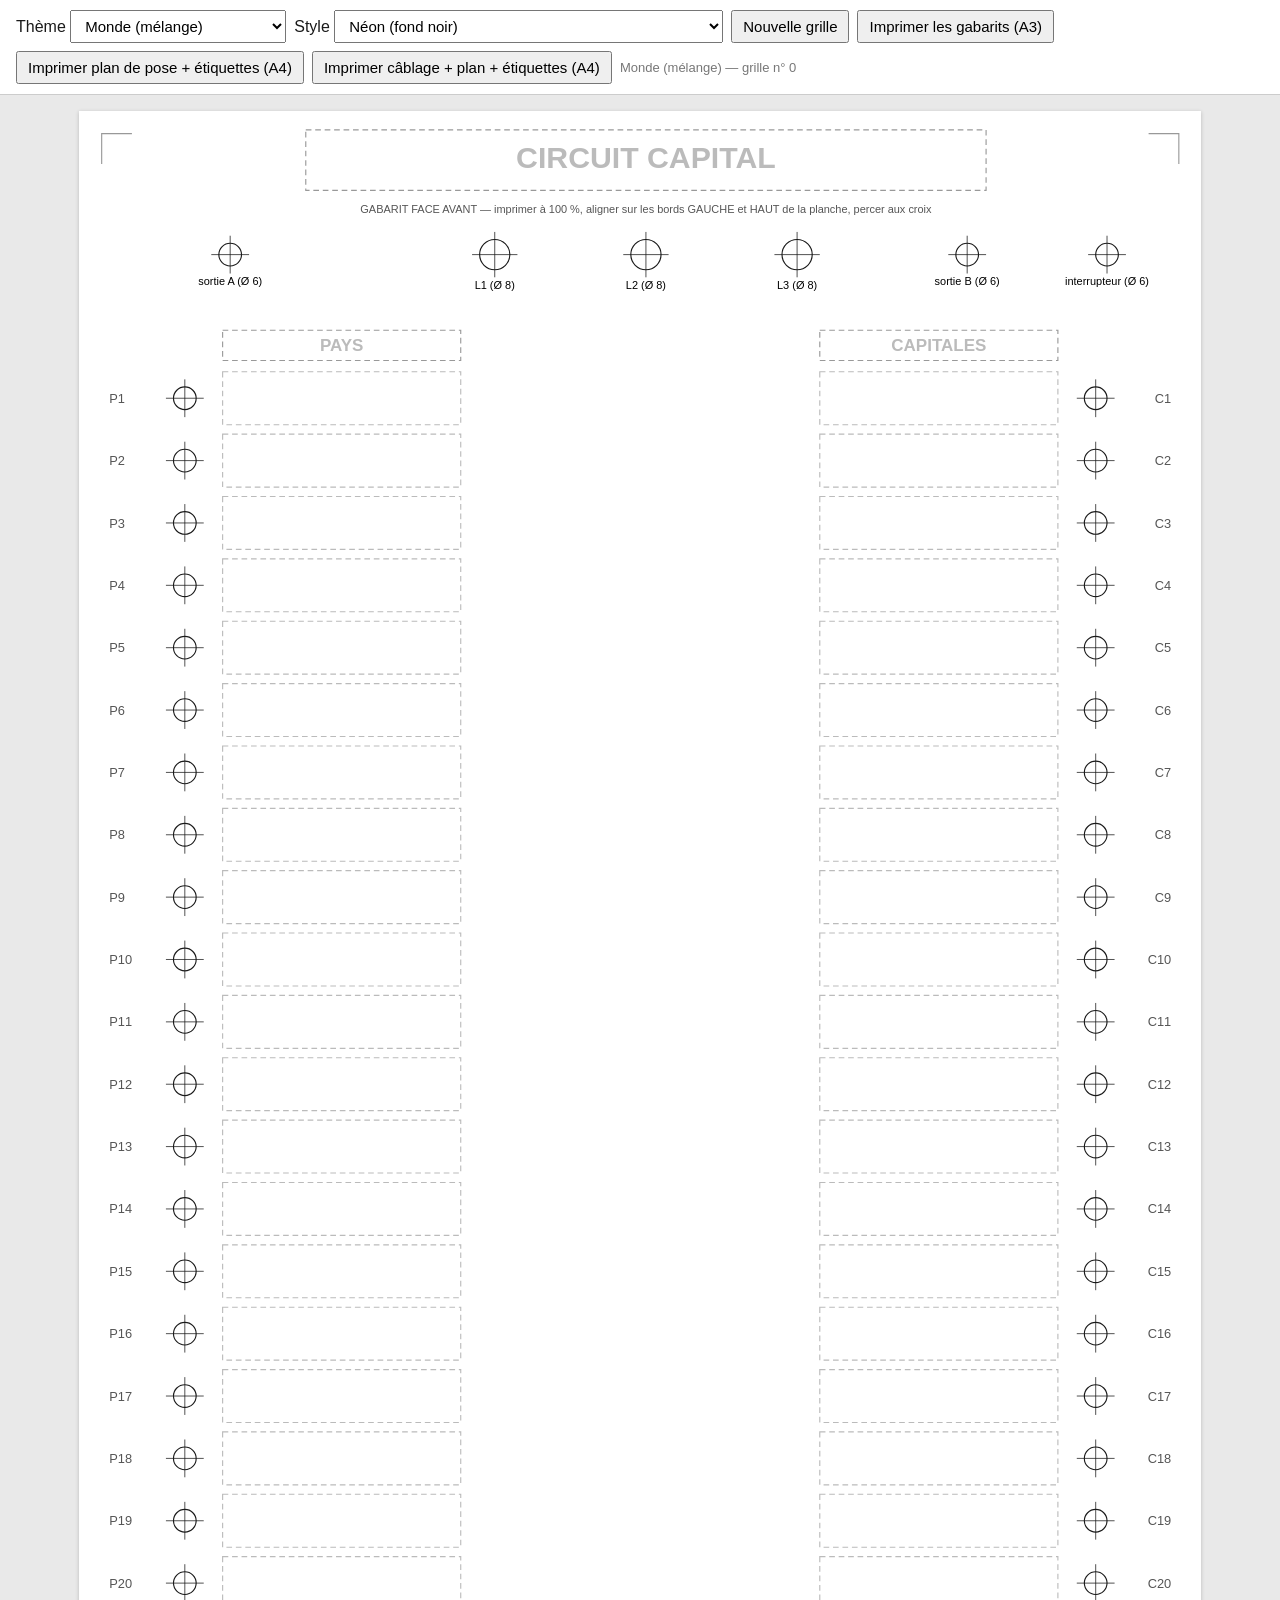
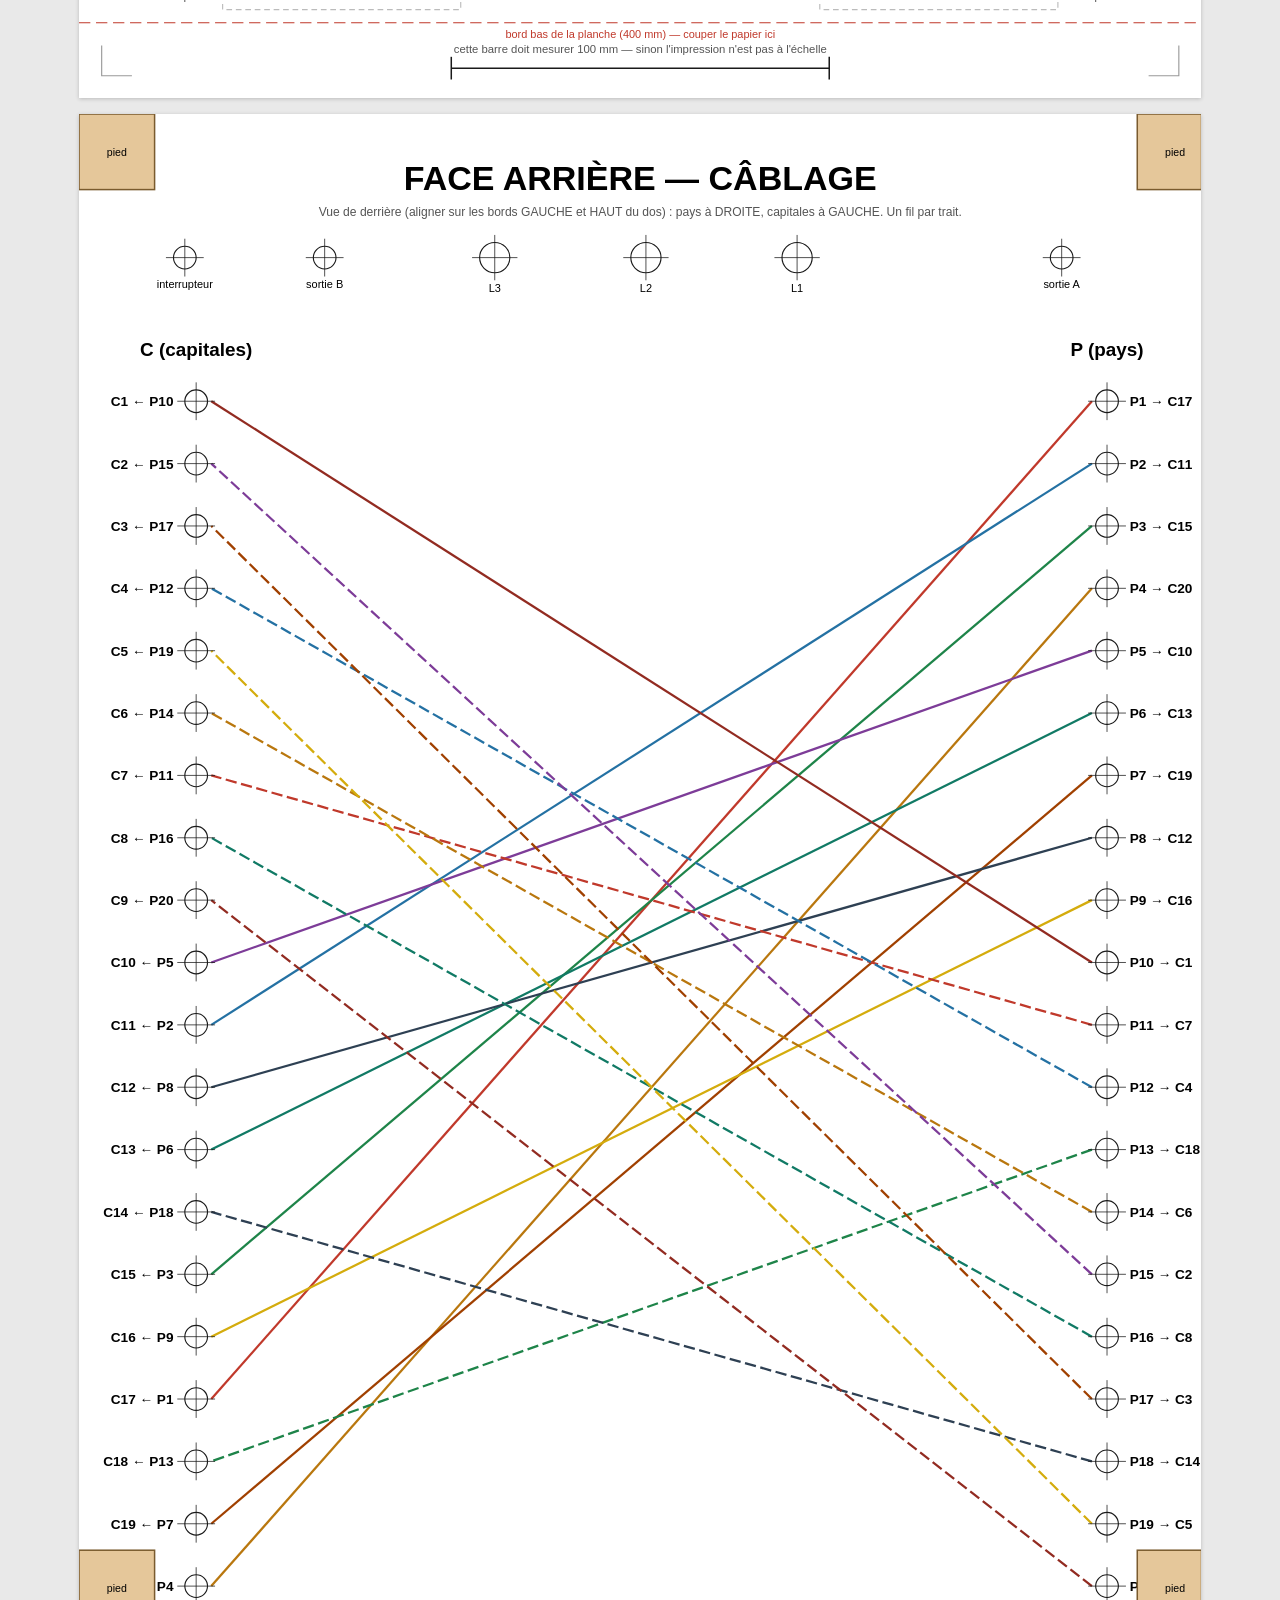
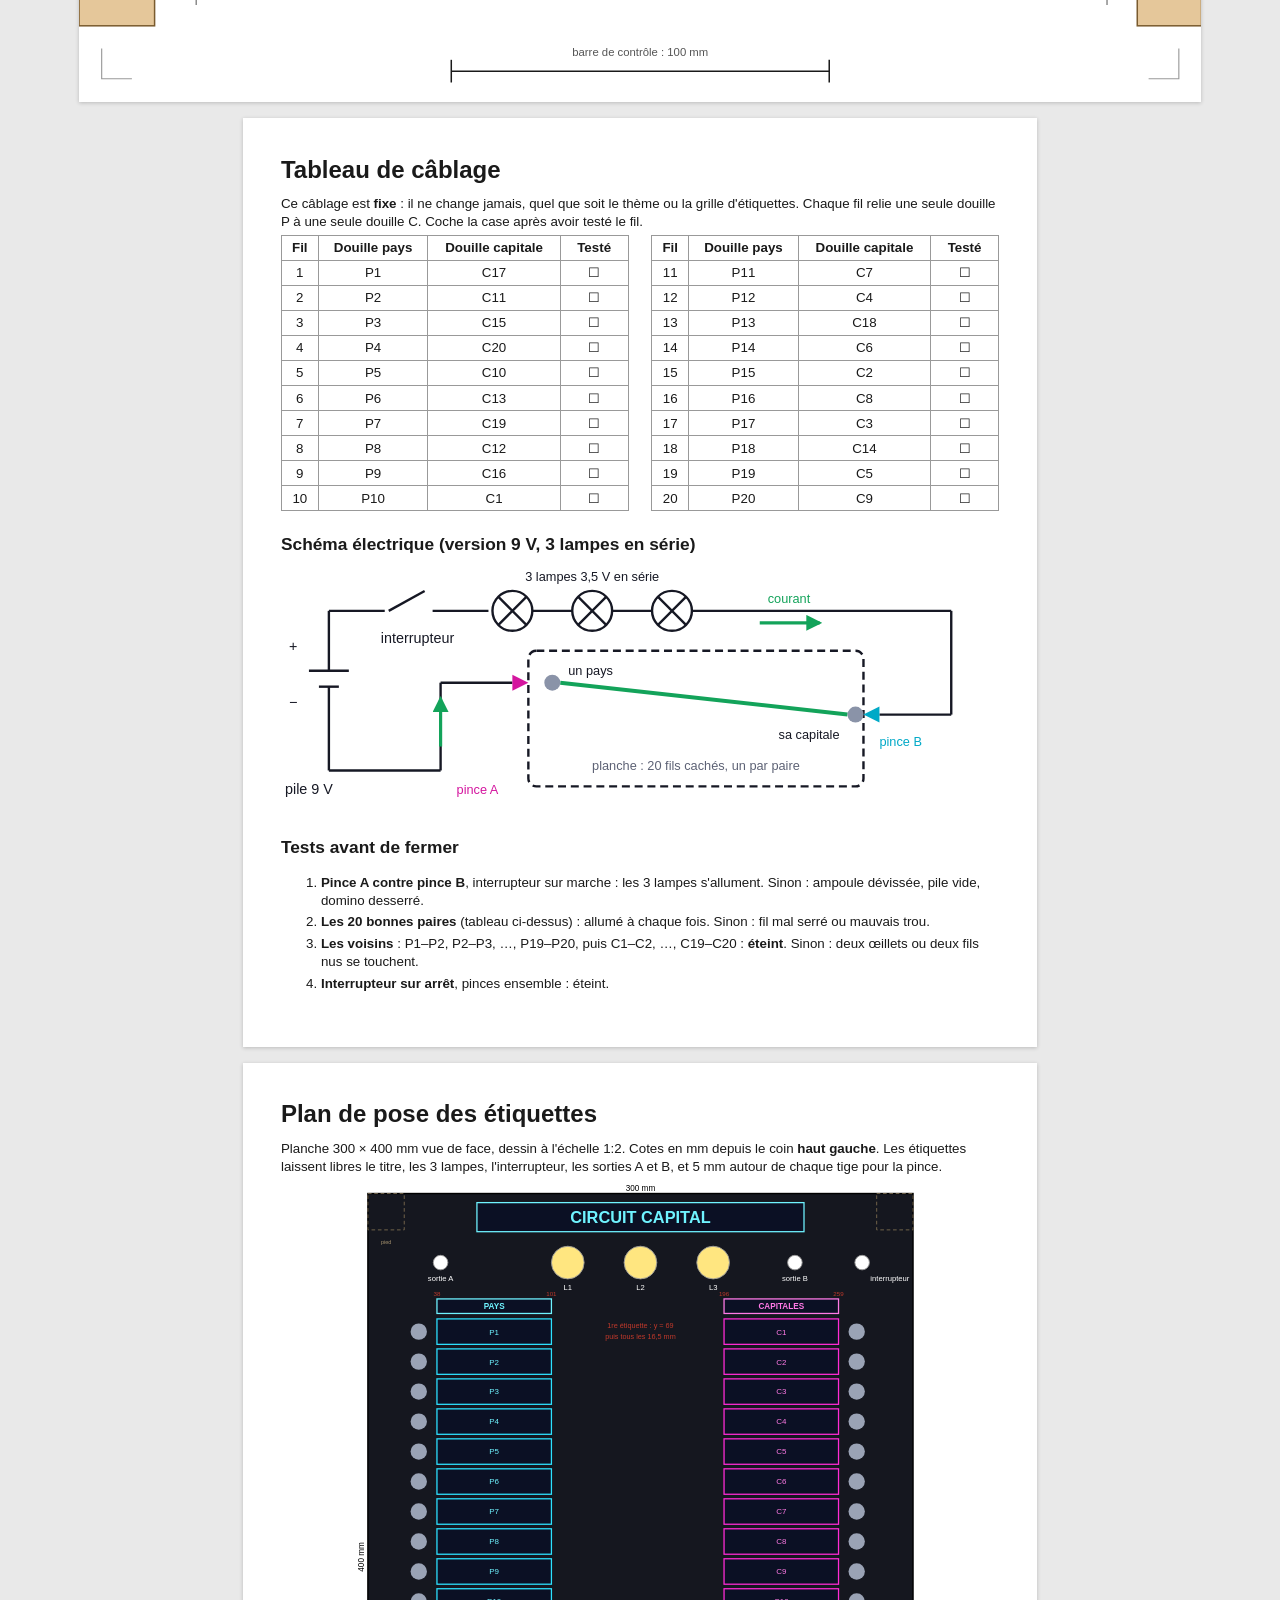
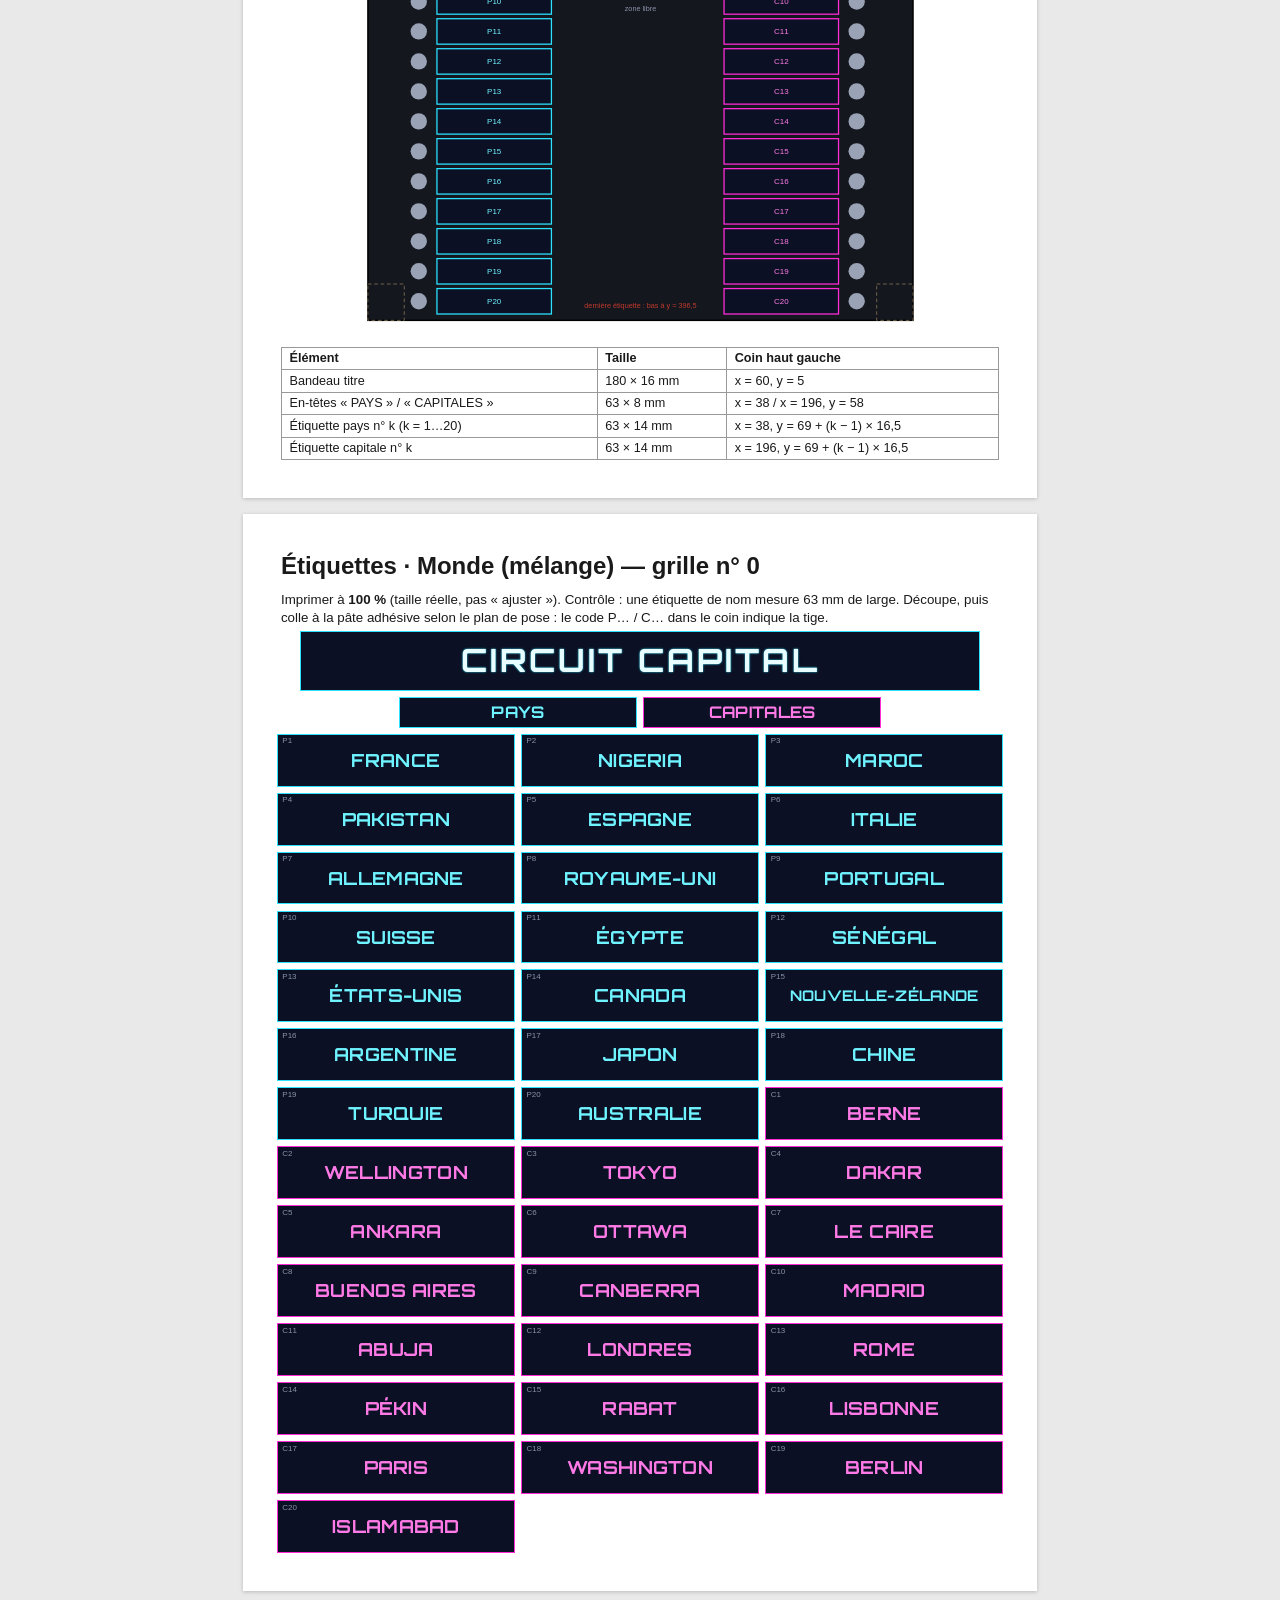
==== commit edf6493b: "Étiquettes arabes cyberpunk avec anneaux autour des tiges, pays et capitales sur 2 pages Nouveau sty" ====
--- a/jeu-pays-capitales/gabarit.html
+++ b/jeu-pays-capitales/gabarit.html
@@ -47,6 +47,18 @@
   table.cotes { border-collapse: collapse; width: 100%; font-size: 9.5pt; margin-top: 3mm; }
   table.cotes th, table.cotes td { border: 1px solid #999; padding: 1mm 2mm; text-align: left; }
   .plan { display: block; width: 150mm; height: 200mm; margin: 0 auto; }
+  /* style cyber : pièces 81 × 16 mm (anneau autour de la tige + piste + étiquette 56 × 14 mm) */
+  .cyberpage { display: none; }
+  body.style-cyber .cyberpage { display: block; }
+  body.style-cyber .planpage, body.style-cyber .labelspage { display: none !important; }
+  .cyberpage { -webkit-print-color-adjust: exact; print-color-adjust: exact; }
+  .cyberpage .note { font-size: 9.5pt; line-height: 1.45; margin: 0 0 3mm; }
+  .cyberpage .note.ar { font-family: Cairo, Arial, sans-serif; font-size: 10pt; }
+  .cyberpage .titlebox { display: flex; justify-content: center; margin: 2mm 0 4mm; }
+  .cyberpage .grid { display: grid; grid-template-columns: 81mm 81mm; grid-template-rows: repeat(11, 16mm);
+    grid-auto-flow: column; column-gap: 10mm; row-gap: 2.6mm; justify-content: center; }
+  .cyberpage .grid.rtl { direction: rtl; }
+  .cyberpage svg { display: block; }
 
   @page a3 { size: A3 portrait; margin: 0; }
   @page a4 { size: A4 portrait; margin: 0; }
@@ -68,7 +80,7 @@
     <select id="theme"></select>
   </label>
   <label>Style
-    <select id="style"><option value="neon">Néon (fond noir)</option><option value="clair">Clair (fond blanc)</option></select>
+    <select id="style"><option value="neon">Néon (fond noir)</option><option value="clair">Clair (fond blanc)</option><option value="cyber">Cyberpunk avec trous (pays / capitales sur 2 pages)</option></select>
   </label>
   <button id="shuffle">Nouvelle grille</button>
   <button data-print="a3">Imprimer les gabarits (A3)</button>
@@ -127,7 +139,7 @@
   </ol>
 </section>
 
-<section class="sheet a4">
+<section class="sheet a4 planpage">
   <h1>Plan de pose des étiquettes</h1>
   <p>Planche 300 × 400 mm vue de face, dessin à l'échelle 1:2. Cotes en mm depuis le coin <b>haut gauche</b>. Les étiquettes laissent libres le titre,
      les 3 lampes, l'interrupteur, les sorties A et B, et 5 mm autour de chaque tige pour la pince.</p>
@@ -141,12 +153,16 @@
   </table>
 </section>
 
-<section class="sheet a4">
+<section class="sheet a4 labelspage">
   <h1 id="cards-title">Étiquettes</h1>
   <p>Imprimer à <b>100 %</b> (taille réelle, pas « ajuster »). Contrôle : une étiquette de nom mesure 63 mm de large. Découpe, puis colle à la pâte adhésive
      selon le plan de pose : le code P… / C… dans le coin indique la tige.</p>
   <div class="labels" id="labels"></div>
 </section>
+
+<!-- Style « cyberpunk avec trous » : une page pour les pays, une page pour les capitales -->
+<section class="sheet a4 cyberpage" id="cyber-p"></section>
+<section class="sheet a4 cyberpage" id="cyber-c"></section>
 
 <script>
 // Câblage FIXE : WIRING[i] = numéro de la douille capitale reliée à la douille pays P(i+1).
@@ -338,6 +354,103 @@
   document.getElementById("info").textContent = label;
 }
 
+// ---------- Style « cyberpunk avec trous » ----------
+// Pièce de 81 × 16 mm, dessinée côté pays (anneau à gauche) puis retournée pour les capitales :
+// anneau Ø 16 centré sur la tige (x = 28 ou 269), piste de 9 mm, étiquette 56 × 14 mm (x = 45…101 ou 196…252).
+// Le disque central Ø 11 se découpe pour passer autour de l'écrou ; la fente permet d'enfiler la pièce sans démonter.
+const CY = "#2de2ff", MG = "#ff2bd6", BG = "#0b1024";
+const PW = 81, PH = 16, RC = 8, BOX = { x: 25, y: 1, w: 55.6, h: 14 }, CH = 2.6;
+const chamferPath = (x, y, w, h, c) => `M${x + c} ${y} H${x + w - c} L${x + w} ${y + c} V${y + h - c} L${x + w - c} ${y + h} H${x + c} L${x} ${y + h - c} V${y + c} Z`;
+function nameText(t, cx, cy, color, big) {
+  const ar = isArabic(t), label = ar ? t : t.toUpperCase();
+  let fs = ar ? (big ? 6.4 : 5.4) : (big ? 4.6 : 3.9);
+  const est = label.length * fs * (ar ? .5 : .78);
+  if (est > 50) fs *= 50 / est;
+  const font = ar ? "Cairo, Arial, sans-serif" : "Orbitron, Arial, sans-serif";
+  const y = cy + fs * (ar ? .32 : .36);
+  const common = `x="${cx}" y="${y}" font-family="${font}" font-weight="${ar ? 900 : 700}" font-size="${fs}" text-anchor="middle"${ar ? ' direction="rtl"' : ""}`;
+  return `<text ${common} fill="none" stroke="${color}" stroke-width=".7" opacity=".35">${label}</text><text ${common} fill="${color}">${label}</text>`;
+}
+function boxShapes(color, heavy) {
+  const { x, y, w, h } = BOX;
+  let s = `<path d="${chamferPath(x, y, w, h, CH)}" fill="${BG}" stroke="${color}" stroke-width="${heavy ? .7 : .5}"/>`;
+  s += `<path d="${chamferPath(x + 1.1, y + 1.1, w - 2.2, h - 2.2, CH - .6)}" fill="none" stroke="${color}" stroke-width=".15" opacity=".55"/>`;
+  // petits repères de coin
+  s += `<path d="M${x + w - 9} ${y + h - .6} h6" stroke="${color}" stroke-width=".5"/><path d="M${x + 3} ${y + .6} h6" stroke="${color}" stroke-width=".5"/>`;
+  return s;
+}
+function piece(kind, code, name) {
+  const color = kind === "p" ? CY : MG, flip = kind === "c";
+  let g = "";
+  // corps à découper : anneau, piste, étiquette
+  g += `<circle cx="${RC}" cy="8" r="8" fill="${BG}"/><rect x="13" y="6.4" width="13" height="3.2" fill="${BG}"/>`;
+  g += boxShapes(color);
+  g += `<circle cx="${RC}" cy="8" r="7.2" fill="none" stroke="${color}" stroke-width=".55"/>`;
+  g += `<circle cx="${RC}" cy="8" r="6.3" fill="none" stroke="${color}" stroke-width=".15" stroke-dasharray=".6 .5"/>`;
+  g += `<circle cx="${RC}" cy="8" r="5.5" fill="#fff" stroke="#bbb" stroke-width=".2" stroke-dasharray=".8 .6"/>`;
+  g += `<line x1="0" y1="8" x2="2.5" y2="8" stroke="#fff" stroke-width=".35" stroke-dasharray=".7 .4"/>`;
+  // piste lumineuse vers le trou
+  g += `<path d="M15.2 8 H18.6 L20.2 6.6 H25" fill="none" stroke="${color}" stroke-width="1.5" opacity=".28"/>`;
+  g += `<path d="M15.2 8 H18.6 L20.2 6.6 H25" fill="none" stroke="${color}" stroke-width=".5"/>`;
+  g += `<circle cx="15.2" cy="8" r=".75" fill="${color}"/><circle cx="25" cy="6.6" r=".65" fill="${color}"/>`;
+  const shapes = flip ? `<g transform="translate(${PW} 0) scale(-1 1)">${g}</g>` : g;
+  const cx = flip ? PW - (BOX.x + BOX.w / 2) : BOX.x + BOX.w / 2;
+  const codeX = flip ? PW - (BOX.x + 2.4) : BOX.x + 2.4;   // coin bas de l'étiquette, côté piste
+  const txt = nameText(name, cx, 8, color) +
+    `<text x="${codeX}" y="12.9" font-family="Arial, sans-serif" font-size="1.8" fill="#8a93a8" text-anchor="${flip ? "end" : "start"}">${code}</text>`;
+  return `<svg width="${PW}mm" height="${PH}mm" viewBox="0 0 ${PW} ${PH}">${shapes}${txt}</svg>`;
+}
+function headPiece(kind, name) {
+  const color = kind === "p" ? CY : MG, flip = kind === "c";
+  let g = boxShapes(color, true) +
+    `<path d="M13 8 H25" stroke="${color}" stroke-width=".5" stroke-dasharray="1.6 .8"/><circle cx="12.4" cy="8" r=".8" fill="none" stroke="${color}" stroke-width=".4"/>`;
+  const shapes = flip ? `<g transform="translate(${PW} 0) scale(-1 1)">${g}</g>` : g;
+  const cx = flip ? PW - (BOX.x + BOX.w / 2) : BOX.x + BOX.w / 2;
+  return `<svg width="${PW}mm" height="${PH}mm" viewBox="0 0 ${PW} ${PH}">${shapes}${nameText(name, cx, 8, color, true)}</svg>`;
+}
+function titlePiece(name) {
+  const W = 180, H = 16;
+  let s = `<path d="${chamferPath(0, 0, W, H, 3.5)}" fill="${BG}" stroke="${CY}" stroke-width=".7"/>`;
+  s += `<path d="${chamferPath(1.3, 1.3, W - 2.6, H - 2.6, 2.8)}" fill="none" stroke="${MG}" stroke-width=".2" stroke-dasharray="3 1 .6 1"/>`;
+  for (const [x, d] of [[8, 1], [W - 8, -1]])
+    s += `<path d="M${x} 8 h${d * 18} l${d * 2} -2.4 h${d * 10}" fill="none" stroke="${CY}" stroke-width=".45"/><circle cx="${x}" cy="8" r="1.1" fill="none" stroke="${CY}" stroke-width=".45"/>`;
+  const ar = isArabic(name);
+  const fs = ar ? 10 : 8;
+  const common = `x="${W / 2}" y="${8 + fs * (ar ? .32 : .36)}" font-family="${ar ? "Cairo" : "Orbitron"}, Arial, sans-serif" font-weight="900" font-size="${fs}" text-anchor="middle"${ar ? ' direction="rtl"' : ' letter-spacing="1.2"'}`;
+  s += `<text ${common} fill="none" stroke="${CY}" stroke-width="1" opacity=".35">${name}</text><text ${common} fill="#e8fdff">${name}</text>`;
+  return `<svg width="${W}mm" height="${H}mm" viewBox="0 0 ${W} ${H}">${s}</svg>`;
+}
+function drawCyber(themeKey, seed) {
+  const pairs = grid(themeKey, seed);
+  const caps = new Array(20);
+  pairs.forEach((p, i) => { caps[WIRING[i] - 1] = p[1]; });
+  const ar = themeKey === "monde_ar", ui = UI[ar ? "ar" : "fr"];
+  const T = ar ? {
+    hp: "البطاقات · البلدان", hc: "البطاقات · العواصم",
+    note: "اطبع بنسبة <b>100%</b> (عرض القطعة 81 مم). قصّ على حافة الشكل الأسود، ثم أزل الدائرة البيضاء في الوسط (قطرها 11 مم) واقطع الشق الأبيض الصغير. " +
+          "أدخل الحلقة حول القضيب من جهة الشق: البطاقة تأخذ مكانها وحدها. ثبّتها بعجينة لاصقة.",
+    tip: "العنوان في أعلى اللوح (بين 5 و21 مم من الحافة العليا)؛ رأس العمود فوق البطاقة الأولى مباشرة (بين 52 و66 مم).",
+  } : {
+    hp: "Étiquettes · PAYS", hc: "Étiquettes · CAPITALES",
+    note: "Imprimer à <b>100 %</b> (une pièce mesure 81 mm). Découper sur le bord noir, retirer le disque blanc central (Ø 11 mm) et couper la petite fente blanche. " +
+          "Enfiler l'anneau autour de la tige par la fente : l'étiquette se place toute seule. Fixer à la pâte adhésive.",
+    tip: "Titre en haut de la planche (y = 5 à 21 mm) ; en-tête de colonne juste au-dessus de la 1re étiquette (y = 52 à 66 mm).",
+  };
+  const dirAttr = ar ? ' dir="rtl"' : "";
+  const page = (head, items, title) =>
+    `<h1${dirAttr} style="${ar ? "font-family:Cairo,Arial,sans-serif" : ""}">${head} — ${THEMES[themeKey].name}, ${ar ? "الشبكة" : "grille"} ${seed}</h1>
+     <p class="note${ar ? " ar" : ""}"${dirAttr}>${T.note}</p>
+     <p class="note${ar ? " ar" : ""}"${dirAttr}>${T.tip}</p>
+     ${title ? `<div class="titlebox">${titlePiece(title)}</div>` : ""}
+     <div class="grid${ar ? " rtl" : ""}">${items.join("")}</div>`;
+  document.getElementById("cyber-p").innerHTML = page(T.hp,
+    [headPiece("p", ui.p), ...pairs.map((p, i) => piece("p", "P" + (i + 1), p[0]))], ui.title);
+  document.getElementById("cyber-c").innerHTML = page(T.hc,
+    [headPiece("c", ui.c), ...caps.map((c, i) => piece("c", "C" + (i + 1), c))], null);
+  const label = `${THEMES[themeKey].name} — grille n° ${seed}`;
+  document.getElementById("info").textContent = label;
+}
+
 // Plan de pose (vue de face, coordonnées en mm de la planche 300 × 400)
 function drawPlan() {
   const svg = document.getElementById("plan");
@@ -385,7 +498,7 @@
   const h = new URLSearchParams(location.hash.slice(1));
   const theme = THEMES[h.get("theme")] ? h.get("theme") : "monde";
   const seed = Number.isInteger(+h.get("grille")) && h.get("grille") !== null ? +h.get("grille") : 0;
-  const style = h.get("style") === "clair" ? "clair" : "neon";
+  const style = ["clair", "cyber"].includes(h.get("style")) ? h.get("style") : "neon";
   return { theme, seed, style };
 }
 const setState = st => { location.hash = `theme=${st.theme}&grille=${st.seed}&style=${st.style}`; };
@@ -393,7 +506,8 @@
   const { theme, seed, style } = readState();
   document.getElementById("theme").value = theme;
   document.getElementById("style").value = style;
-  drawCards(theme, seed, style);
+  document.body.classList.toggle("style-cyber", style === "cyber");
+  if (style === "cyber") drawCyber(theme, seed); else drawCards(theme, seed, style);
 }
 
 const sel = document.getElementById("theme");
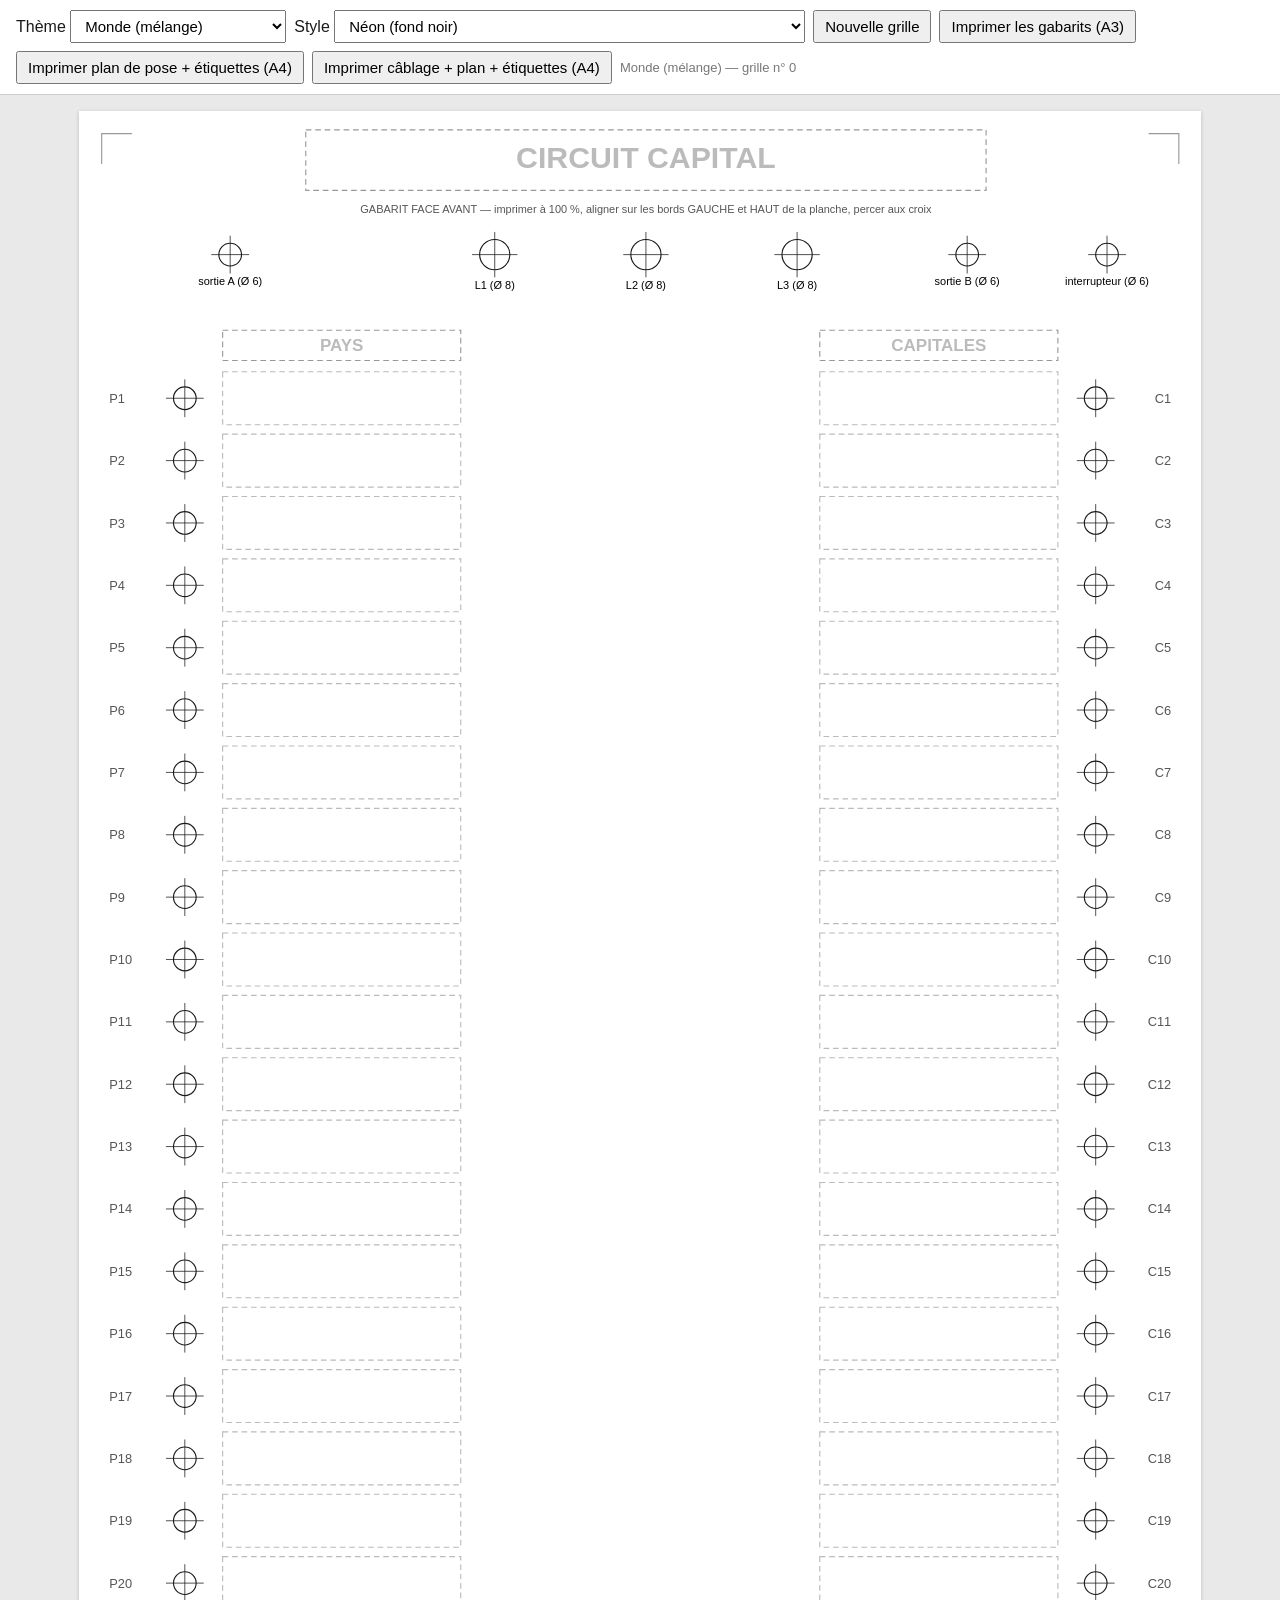
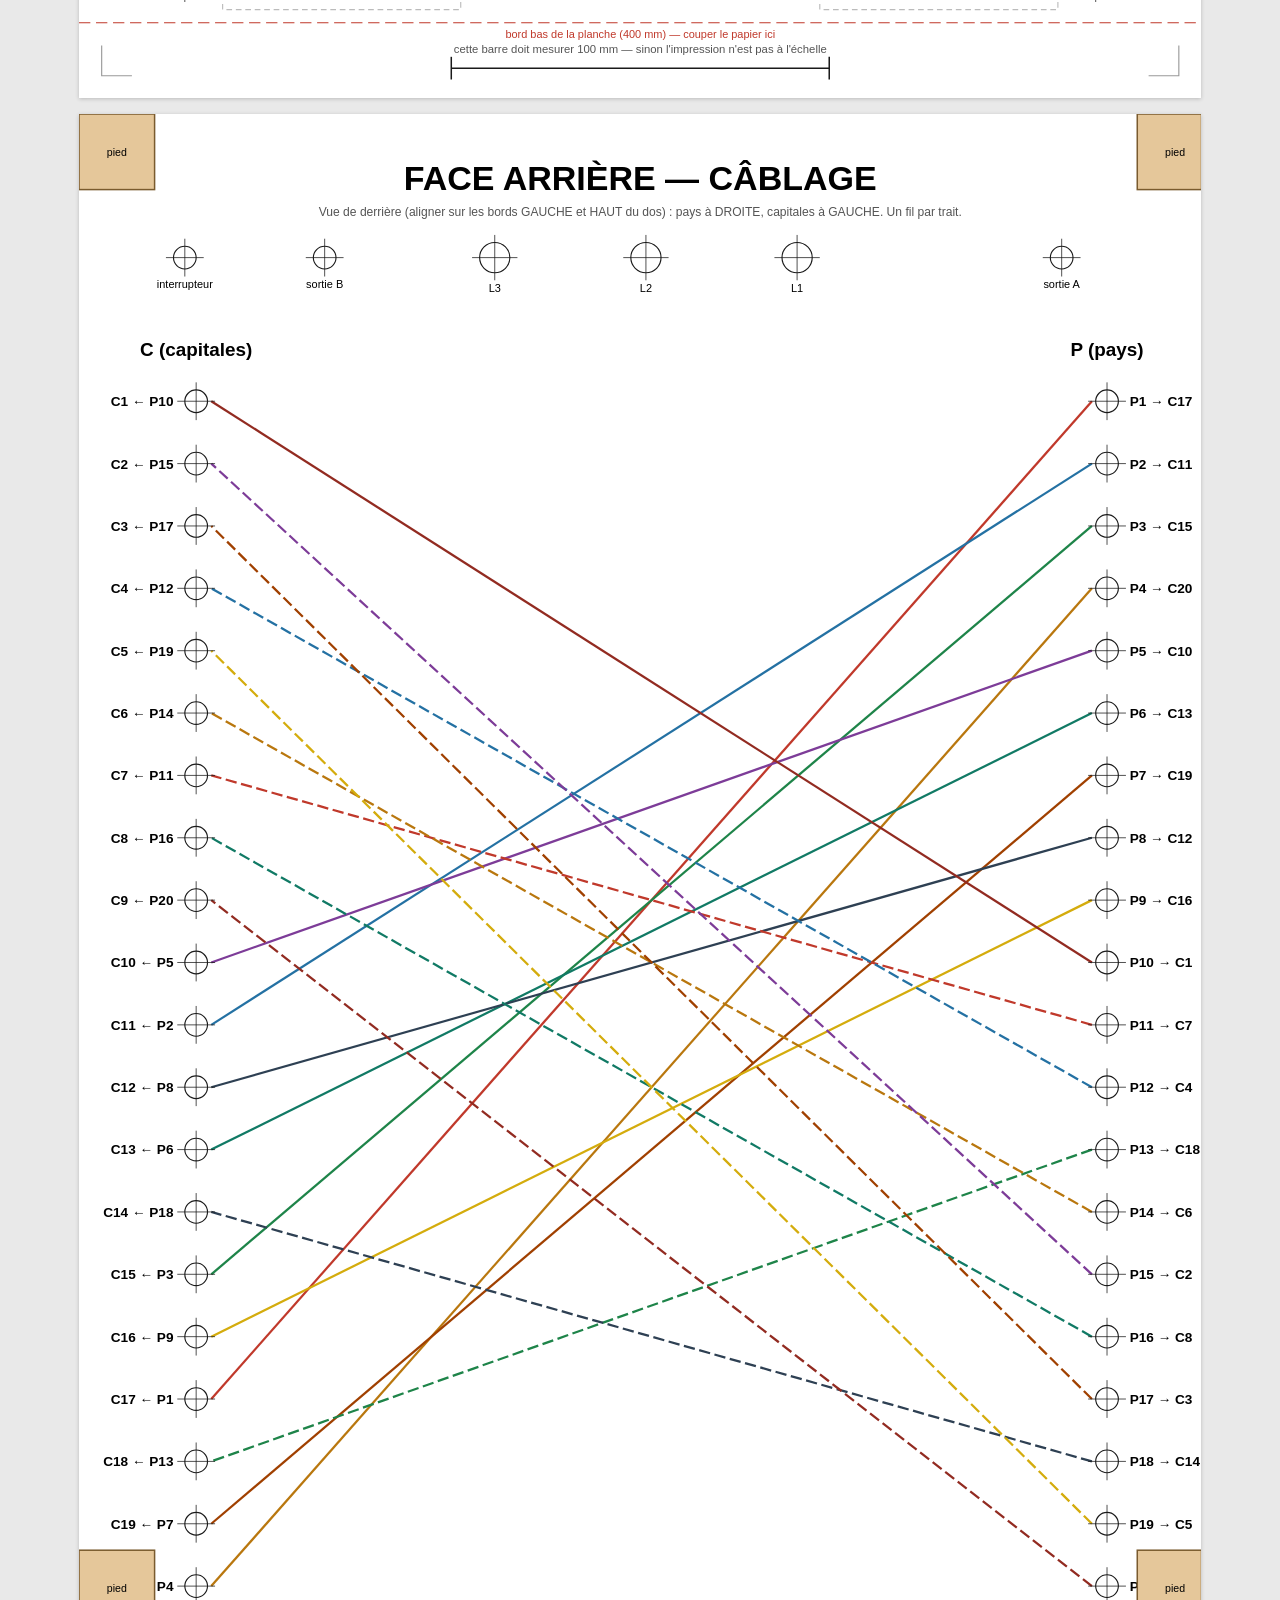
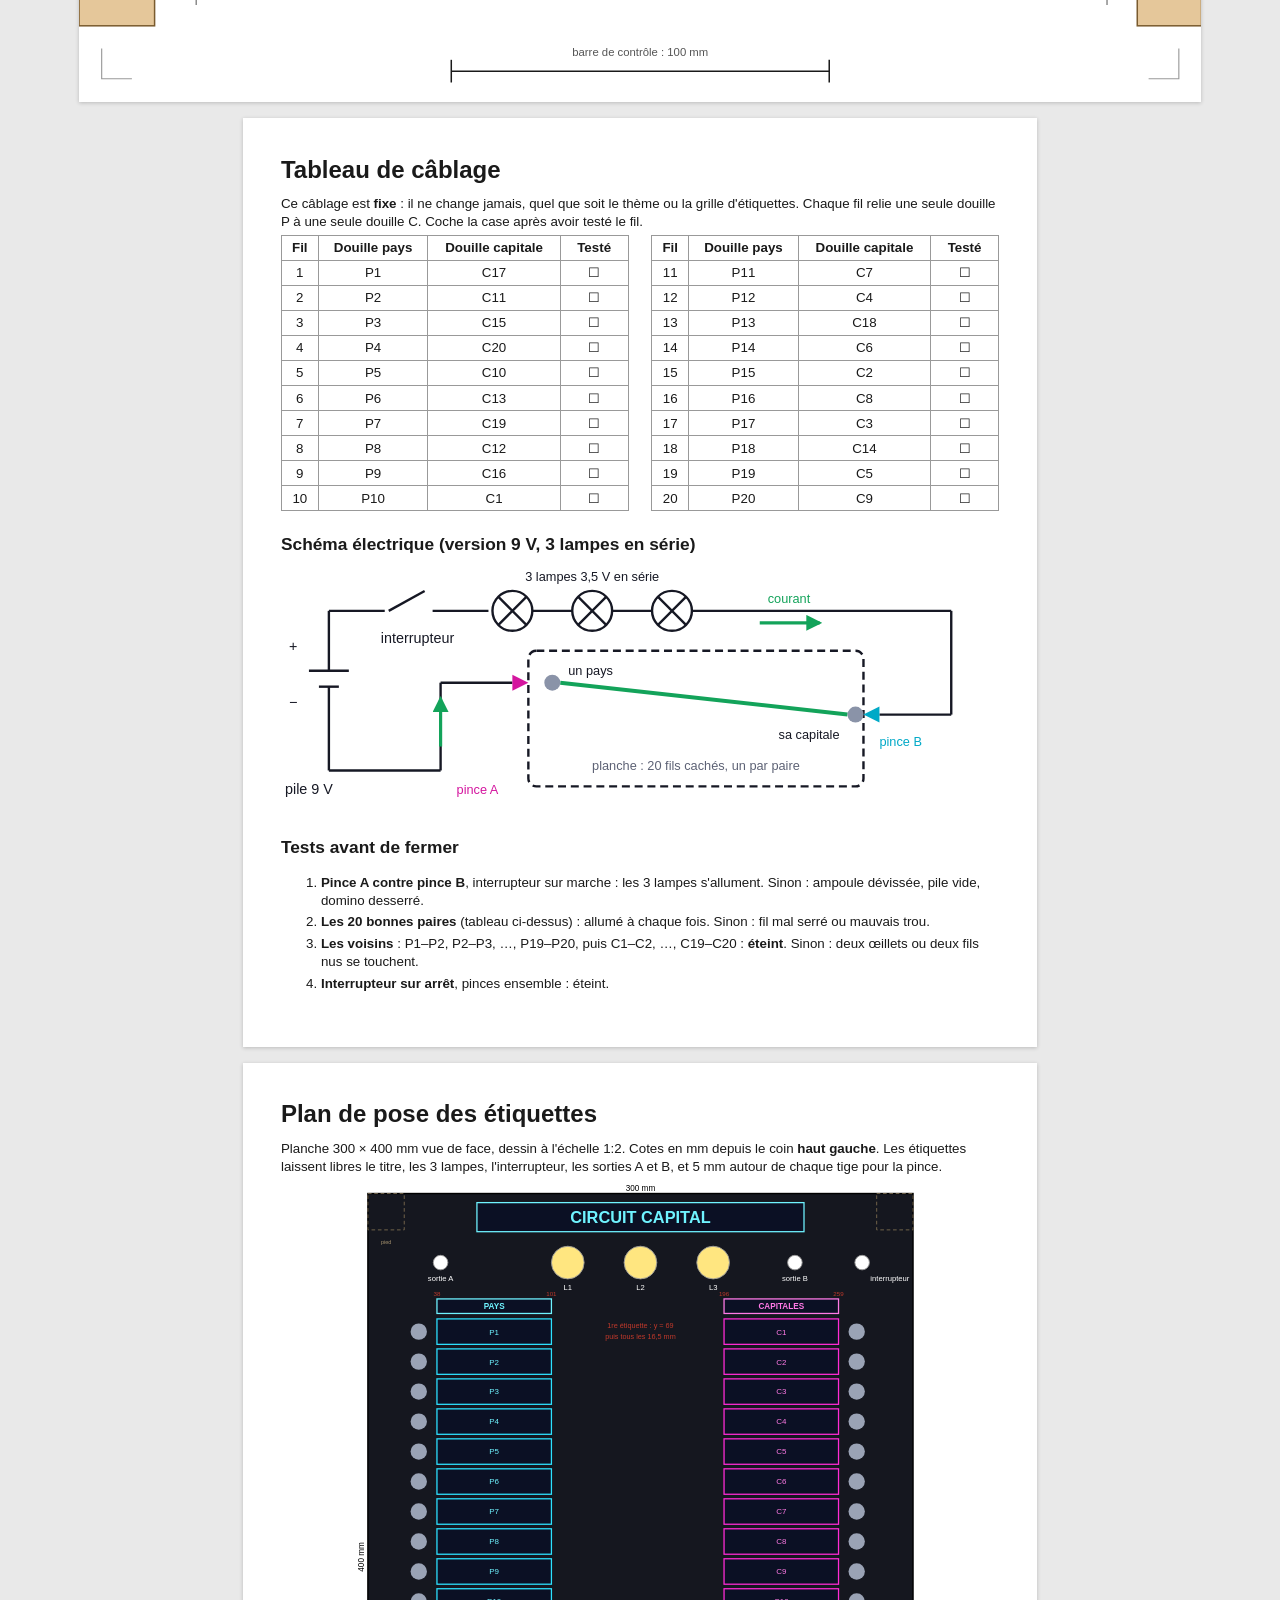
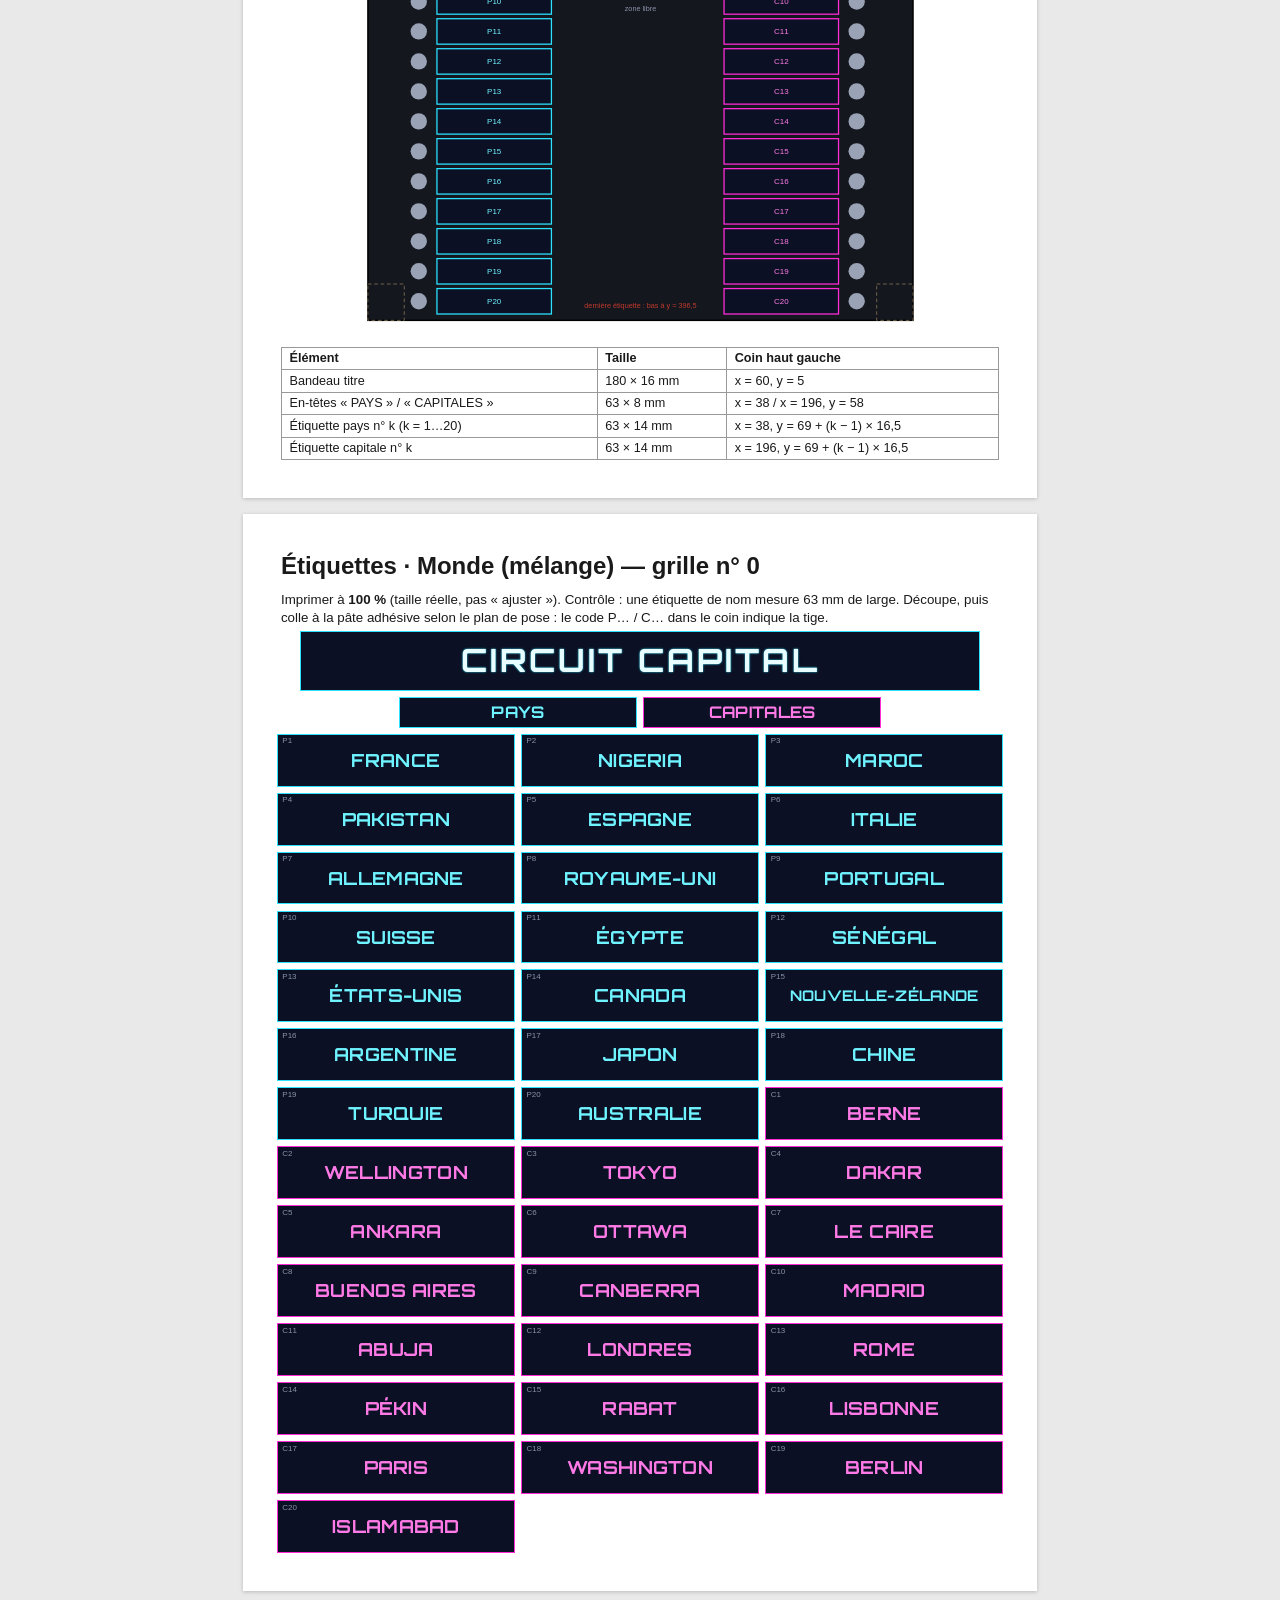
==== commit b0b20568: "Étiquettes arabes en panneaux encadrés : pays sur 2 pages, capitales sur 2 pages Étiquettes en colon" ====
--- a/jeu-pays-capitales/gabarit.html
+++ b/jeu-pays-capitales/gabarit.html
@@ -54,11 +54,9 @@
   .cyberpage { -webkit-print-color-adjust: exact; print-color-adjust: exact; }
   .cyberpage .note { font-size: 9.5pt; line-height: 1.45; margin: 0 0 3mm; }
   .cyberpage .note.ar { font-family: Cairo, Arial, sans-serif; font-size: 10pt; }
-  .cyberpage .titlebox { display: flex; justify-content: center; margin: 2mm 0 4mm; }
-  .cyberpage .grid { display: grid; grid-template-columns: 81mm 81mm; grid-template-rows: repeat(11, 16mm);
-    grid-auto-flow: column; column-gap: 10mm; row-gap: 2.6mm; justify-content: center; }
-  .cyberpage .grid.rtl { direction: rtl; }
-  .cyberpage svg { display: block; }
+  .cyberpage .titlebox { display: flex; justify-content: center; margin: 1mm 0 4mm; }
+  .cyberpage svg { display: block; margin: 0 auto; }
+  .cyberpage .bar { margin-top: 3mm; }
 
   @page a3 { size: A3 portrait; margin: 0; }
   @page a4 { size: A4 portrait; margin: 0; }
@@ -80,7 +78,7 @@
     <select id="theme"></select>
   </label>
   <label>Style
-    <select id="style"><option value="neon">Néon (fond noir)</option><option value="clair">Clair (fond blanc)</option><option value="cyber">Cyberpunk avec trous (pays / capitales sur 2 pages)</option></select>
+    <select id="style"><option value="neon">Néon (fond noir)</option><option value="clair">Clair (fond blanc)</option><option value="cyber">Cyberpunk en panneaux (pays et capitales en colonne, 4 pages)</option></select>
   </label>
   <button id="shuffle">Nouvelle grille</button>
   <button data-print="a3">Imprimer les gabarits (A3)</button>
@@ -161,8 +159,10 @@
 </section>
 
 <!-- Style « cyberpunk avec trous » : une page pour les pays, une page pour les capitales -->
-<section class="sheet a4 cyberpage" id="cyber-p"></section>
-<section class="sheet a4 cyberpage" id="cyber-c"></section>
+<section class="sheet a4 cyberpage" id="cyber-p1"></section>
+<section class="sheet a4 cyberpage" id="cyber-p2"></section>
+<section class="sheet a4 cyberpage" id="cyber-c1"></section>
+<section class="sheet a4 cyberpage" id="cyber-c2"></section>
 
 <script>
 // Câblage FIXE : WIRING[i] = numéro de la douille capitale reliée à la douille pays P(i+1).
@@ -354,12 +354,19 @@
   document.getElementById("info").textContent = label;
 }
 
-// ---------- Style « cyberpunk avec trous » ----------
-// Pièce de 81 × 16 mm, dessinée côté pays (anneau à gauche) puis retournée pour les capitales :
-// anneau Ø 16 centré sur la tige (x = 28 ou 269), piste de 9 mm, étiquette 56 × 14 mm (x = 45…101 ou 196…252).
-// Le disque central Ø 11 se découpe pour passer autour de l'écrou ; la fente permet d'enfiler la pièce sans démonter.
+// ---------- Style « cyberpunk en panneaux » ----------
+// Les étiquettes sont imprimées en colonne, à la position exacte qu'elles ont sur la planche (pas de 16,5 mm),
+// dans un cadre. On découpe le cadre : on obtient un panneau qui se pose d'un bloc sur la planche, chaque tige
+// passant dans son anneau. Chaque colonne tient sur 2 pages (rangées 1–10 et 11–20) qui se raccordent bord à bord.
+// Pièce locale de 81 × 16 mm, dessinée côté pays (anneau à gauche, centre en (8, 8)), retournée pour les capitales.
 const CY = "#2de2ff", MG = "#ff2bd6", BG = "#0b1024";
-const PW = 81, PH = 16, RC = 8, BOX = { x: 25, y: 1, w: 55.6, h: 14 }, CH = 2.6;
+const PW = 81, RC = 8, BOX = { x: 25, y: 1, w: 55.6, h: 14 }, CH = 2.6;
+const SEAM = (ROW_Y(9) + ROW_Y(10)) / 2;   // 232,75 : raccord entre les rangées 10 et 11
+const PANEL = {
+  p: { x0: 15, x1: 106, ring: X_P, at: X_P - RC },               // la pièce locale commence à 20
+  c: { x0: 191, x1: 282, ring: X_C, at: X_C + RC - PW },          // la pièce locale commence à 196
+  top: 49, bottom: 400,
+};
 const chamferPath = (x, y, w, h, c) => `M${x + c} ${y} H${x + w - c} L${x + w} ${y + c} V${y + h - c} L${x + w - c} ${y + h} H${x + c} L${x} ${y + h - c} V${y + c} Z`;
 function nameText(t, cx, cy, color, big) {
   const ar = isArabic(t), label = ar ? t : t.toUpperCase();
@@ -373,40 +380,30 @@
 }
 function boxShapes(color, heavy) {
   const { x, y, w, h } = BOX;
-  let s = `<path d="${chamferPath(x, y, w, h, CH)}" fill="${BG}" stroke="${color}" stroke-width="${heavy ? .7 : .5}"/>`;
-  s += `<path d="${chamferPath(x + 1.1, y + 1.1, w - 2.2, h - 2.2, CH - .6)}" fill="none" stroke="${color}" stroke-width=".15" opacity=".55"/>`;
-  // petits repères de coin
-  s += `<path d="M${x + w - 9} ${y + h - .6} h6" stroke="${color}" stroke-width=".5"/><path d="M${x + 3} ${y + .6} h6" stroke="${color}" stroke-width=".5"/>`;
-  return s;
-}
-function piece(kind, code, name) {
-  const color = kind === "p" ? CY : MG, flip = kind === "c";
-  let g = "";
-  // corps à découper : anneau, piste, étiquette
-  g += `<circle cx="${RC}" cy="8" r="8" fill="${BG}"/><rect x="13" y="6.4" width="13" height="3.2" fill="${BG}"/>`;
-  g += boxShapes(color);
+  return `<path d="${chamferPath(x, y, w, h, CH)}" fill="${BG}" stroke="${color}" stroke-width="${heavy ? .7 : .5}"/>` +
+    `<path d="${chamferPath(x + 1.1, y + 1.1, w - 2.2, h - 2.2, CH - .6)}" fill="none" stroke="${color}" stroke-width=".15" opacity=".55"/>` +
+    `<path d="M${x + w - 9} ${y + h - .6} h6" stroke="${color}" stroke-width=".5"/><path d="M${x + 3} ${y + .6} h6" stroke="${color}" stroke-width=".5"/>`;
+}
+const flipLocal = (kind, g) => kind === "c" ? `<g transform="translate(${PW} 0) scale(-1 1)">${g}</g>` : g;
+const localX = (kind, x) => kind === "c" ? PW - x : x;
+function pieceInner(kind, code, name) {
+  const color = kind === "p" ? CY : MG;
+  let g = boxShapes(color);
   g += `<circle cx="${RC}" cy="8" r="7.2" fill="none" stroke="${color}" stroke-width=".55"/>`;
   g += `<circle cx="${RC}" cy="8" r="6.3" fill="none" stroke="${color}" stroke-width=".15" stroke-dasharray=".6 .5"/>`;
   g += `<circle cx="${RC}" cy="8" r="5.5" fill="#fff" stroke="#bbb" stroke-width=".2" stroke-dasharray=".8 .6"/>`;
-  g += `<line x1="0" y1="8" x2="2.5" y2="8" stroke="#fff" stroke-width=".35" stroke-dasharray=".7 .4"/>`;
-  // piste lumineuse vers le trou
   g += `<path d="M15.2 8 H18.6 L20.2 6.6 H25" fill="none" stroke="${color}" stroke-width="1.5" opacity=".28"/>`;
   g += `<path d="M15.2 8 H18.6 L20.2 6.6 H25" fill="none" stroke="${color}" stroke-width=".5"/>`;
   g += `<circle cx="15.2" cy="8" r=".75" fill="${color}"/><circle cx="25" cy="6.6" r=".65" fill="${color}"/>`;
-  const shapes = flip ? `<g transform="translate(${PW} 0) scale(-1 1)">${g}</g>` : g;
-  const cx = flip ? PW - (BOX.x + BOX.w / 2) : BOX.x + BOX.w / 2;
-  const codeX = flip ? PW - (BOX.x + 2.4) : BOX.x + 2.4;   // coin bas de l'étiquette, côté piste
-  const txt = nameText(name, cx, 8, color) +
-    `<text x="${codeX}" y="12.9" font-family="Arial, sans-serif" font-size="1.8" fill="#8a93a8" text-anchor="${flip ? "end" : "start"}">${code}</text>`;
-  return `<svg width="${PW}mm" height="${PH}mm" viewBox="0 0 ${PW} ${PH}">${shapes}${txt}</svg>`;
-}
-function headPiece(kind, name) {
-  const color = kind === "p" ? CY : MG, flip = kind === "c";
-  let g = boxShapes(color, true) +
+  const codeX = localX(kind, BOX.x + 2.4);
+  return flipLocal(kind, g) + nameText(name, localX(kind, BOX.x + BOX.w / 2), 8, color) +
+    `<text x="${codeX}" y="12.9" font-family="Arial, sans-serif" font-size="1.8" fill="#8a93a8" text-anchor="${kind === "c" ? "end" : "start"}">${code}</text>`;
+}
+function headInner(kind, name) {
+  const color = kind === "p" ? CY : MG;
+  const g = boxShapes(color, true) +
     `<path d="M13 8 H25" stroke="${color}" stroke-width=".5" stroke-dasharray="1.6 .8"/><circle cx="12.4" cy="8" r=".8" fill="none" stroke="${color}" stroke-width=".4"/>`;
-  const shapes = flip ? `<g transform="translate(${PW} 0) scale(-1 1)">${g}</g>` : g;
-  const cx = flip ? PW - (BOX.x + BOX.w / 2) : BOX.x + BOX.w / 2;
-  return `<svg width="${PW}mm" height="${PH}mm" viewBox="0 0 ${PW} ${PH}">${shapes}${nameText(name, cx, 8, color, true)}</svg>`;
+  return flipLocal(kind, g) + nameText(name, localX(kind, BOX.x + BOX.w / 2), 8, color, true);
 }
 function titlePiece(name) {
   const W = 180, H = 16;
@@ -414,41 +411,87 @@
   s += `<path d="${chamferPath(1.3, 1.3, W - 2.6, H - 2.6, 2.8)}" fill="none" stroke="${MG}" stroke-width=".2" stroke-dasharray="3 1 .6 1"/>`;
   for (const [x, d] of [[8, 1], [W - 8, -1]])
     s += `<path d="M${x} 8 h${d * 18} l${d * 2} -2.4 h${d * 10}" fill="none" stroke="${CY}" stroke-width=".45"/><circle cx="${x}" cy="8" r="1.1" fill="none" stroke="${CY}" stroke-width=".45"/>`;
-  const ar = isArabic(name);
-  const fs = ar ? 10 : 8;
+  const ar = isArabic(name), fs = ar ? 10 : 8;
   const common = `x="${W / 2}" y="${8 + fs * (ar ? .32 : .36)}" font-family="${ar ? "Cairo" : "Orbitron"}, Arial, sans-serif" font-weight="900" font-size="${fs}" text-anchor="middle"${ar ? ' direction="rtl"' : ' letter-spacing="1.2"'}`;
   s += `<text ${common} fill="none" stroke="${CY}" stroke-width="1" opacity=".35">${name}</text><text ${common} fill="#e8fdff">${name}</text>`;
   return `<svg width="${W}mm" height="${H}mm" viewBox="0 0 ${W} ${H}">${s}</svg>`;
 }
+// Cadre cyberpunk autour d'une portion de colonne (coordonnées de la planche).
+// Les décors intérieurs évitent le côté des anneaux et les bords de raccord, où les anneaux touchent presque le cadre.
+function frame(x0, y0, x1, y1, color, ringSide, seamTop, seamBottom) {
+  const w = x1 - x0, h = y1 - y0, c = 4, alt = color === CY ? MG : CY;
+  let s = `<path d="${chamferPath(x0, y0, w, h, c)}" fill="${BG}" stroke="${color}" stroke-width=".8"/>`;
+  const xl = ringSide === "left" ? x1 - 1.6 : x0 + 1.6;              // filet intérieur, côté étiquettes
+  s += `<line x1="${xl}" y1="${y0 + (seamTop ? 2 : 5.5)}" x2="${xl}" y2="${y1 - (seamBottom ? 2 : 5.5)}" stroke="${alt}" stroke-width=".22" stroke-dasharray="4 1.2 .7 1.2"/>`;
+  if (!seamTop) s += `<line x1="${x0 + 5.5}" y1="${y0 + 1.6}" x2="${x1 - 5.5}" y2="${y0 + 1.6}" stroke="${alt}" stroke-width=".22" stroke-dasharray="4 1.2 .7 1.2"/>`;
+  // équerres : complètes côté étiquettes, verticales seulement côté anneaux
+  for (const [x, y, dx, dy, top] of [[x0 + 2.6, y0 + 2.6, 1, 1, true], [x1 - 2.6, y0 + 2.6, -1, 1, true], [x0 + 2.6, y1 - 2.6, 1, -1, false], [x1 - 2.6, y1 - 2.6, -1, -1, false]]) {
+    const ringCorner = (ringSide === "left") === (dx > 0);
+    if ((top && seamTop) || (!top && seamBottom)) { if (!ringCorner) s += `<path d="M${x} ${y - dy * 2} V${y + dy * 7}" stroke="${color}" stroke-width="1"/>`; continue; }
+    s += ringCorner && !top ? `<path d="M${x} ${y} V${y + dy * 9}" stroke="${color}" stroke-width="1"/>`
+                            : `<path d="M${x + dx * 9} ${y} H${x} V${y + dy * 9}" fill="none" stroke="${color}" stroke-width="1"/>`;
+  }
+  return s;
+}
+// Repères hors du panneau : code de la portion, raccord entre les deux pages
+function outside(x0, y0, x1, y1, color, tag, seamTop, seamBottom, seamText) {
+  const tx = (x0 + x1) / 2;
+  let s = seamTop ? "" : `<text x="${tx}" y="${y0 - 2.2}" font-family="Arial, sans-serif" font-size="2.4" font-weight="bold" fill="${color}" text-anchor="middle">${tag}</text>`;
+  for (const [on, y, d] of [[seamTop, y0, -1], [seamBottom, y1, 1]]) if (on) {
+    for (const x of [x0 + (x1 - x0) * .2, x0 + (x1 - x0) * .8]) s += `<path d="M${x - 2} ${y + d * 3.2} l2 ${-d * 2.6} l2 ${d * 2.6} Z" fill="${color}"/>`;
+    s += `<text x="${tx}" y="${y + d * 3.4 + (d > 0 ? 1.4 : 0)}" font-family="Cairo, Arial, sans-serif" font-size="2.6" fill="${color}" text-anchor="middle">${seamText}</text>`;
+  }
+  return s;
+}
+function panelSVG(kind, rows, withHead, headName, names, codes, seamText) {
+  const P = PANEL[kind], color = kind === "p" ? CY : MG;
+  const first = rows[0], last = rows[rows.length - 1];
+  const seamTop = first !== 0, seamBottom = last !== 19;
+  const y0 = seamTop ? SEAM : PANEL.top, y1 = seamBottom ? SEAM : PANEL.bottom;
+  const tag = `${kind.toUpperCase()}${first + 1} – ${kind.toUpperCase()}${last + 1}`;
+  let s = frame(P.x0, y0, P.x1, y1, color, kind === "p" ? "left" : "right", seamTop, seamBottom);
+  if (withHead) s += `<g transform="translate(${P.at} 51)">${headInner(kind, headName)}</g>`;
+  rows.forEach(i => { s += `<g transform="translate(${P.at} ${ROW_Y(i) - 8})">${pieceInner(kind, codes[i], names[i])}</g>`; });
+  s += outside(P.x0, y0, P.x1, y1, color, tag, seamTop, seamBottom, seamText);
+  const vx = P.x0 - 2.5, vy = y0 - 7, vw = P.x1 - P.x0 + 5, vh = y1 - y0 + 13;
+  return `<svg width="${vw}mm" height="${vh}mm" viewBox="${vx} ${vy} ${vw} ${vh}">${s}</svg>`;
+}
+const scaleBarSVG = t => `<svg class="bar" width="110mm" height="7mm" viewBox="0 0 110 7"><path d="M5 4 H105 M5 2.5 V5.5 M105 2.5 V5.5" stroke="#c0392b" stroke-width=".35"/><text x="55" y="2.2" font-size="2.3" font-family="Arial, sans-serif" fill="#c0392b" text-anchor="middle">${t}</text></svg>`;
 function drawCyber(themeKey, seed) {
   const pairs = grid(themeKey, seed);
   const caps = new Array(20);
   pairs.forEach((p, i) => { caps[WIRING[i] - 1] = p[1]; });
   const ar = themeKey === "monde_ar", ui = UI[ar ? "ar" : "fr"];
   const T = ar ? {
-    hp: "البطاقات · البلدان", hc: "البطاقات · العواصم",
-    note: "اطبع بنسبة <b>100%</b> (عرض القطعة 81 مم). قصّ على حافة الشكل الأسود، ثم أزل الدائرة البيضاء في الوسط (قطرها 11 مم) واقطع الشق الأبيض الصغير. " +
-          "أدخل الحلقة حول القضيب من جهة الشق: البطاقة تأخذ مكانها وحدها. ثبّتها بعجينة لاصقة.",
-    tip: "العنوان في أعلى اللوح (بين 5 و21 مم من الحافة العليا)؛ رأس العمود فوق البطاقة الأولى مباشرة (بين 52 و66 مم).",
+    p: "البلدان", c: "العواصم", page: "الصفحة", of: "من",
+    note: "اطبع بنسبة <b>100%</b>: يجب أن يكون الشريط الأحمر 100 مم. قصّ على حافة الإطار، وأزل الدوائر البيضاء (قطرها 11 مم). " +
+          "ضع اللوحة فوق القضبان: يمرّ كل قضيب في حلقته. اجمع الجزأين طرفًا لطرف عند العلامات ▲▼، ثم ثبّت بعجينة لاصقة.",
+    seam: "يُوصل هنا بالجزء الآخر", bar: "يجب أن يكون هذا الشريط 100 مم",
   } : {
-    hp: "Étiquettes · PAYS", hc: "Étiquettes · CAPITALES",
-    note: "Imprimer à <b>100 %</b> (une pièce mesure 81 mm). Découper sur le bord noir, retirer le disque blanc central (Ø 11 mm) et couper la petite fente blanche. " +
-          "Enfiler l'anneau autour de la tige par la fente : l'étiquette se place toute seule. Fixer à la pâte adhésive.",
-    tip: "Titre en haut de la planche (y = 5 à 21 mm) ; en-tête de colonne juste au-dessus de la 1re étiquette (y = 52 à 66 mm).",
+    p: "PAYS", c: "CAPITALES", page: "page", of: "sur",
+    note: "Imprimer à <b>100 %</b> : la barre rouge doit mesurer 100 mm. Découper sur le bord du cadre, retirer les disques blancs (Ø 11 mm). " +
+          "Poser le panneau sur la planche : chaque tige passe dans son anneau. Raccorder les deux moitiés bord à bord aux repères ▲▼, puis fixer à la pâte adhésive.",
+    seam: "raccord avec l'autre moitié", bar: "cette barre doit mesurer 100 mm",
   };
-  const dirAttr = ar ? ' dir="rtl"' : "";
-  const page = (head, items, title) =>
-    `<h1${dirAttr} style="${ar ? "font-family:Cairo,Arial,sans-serif" : ""}">${head} — ${THEMES[themeKey].name}, ${ar ? "الشبكة" : "grille"} ${seed}</h1>
-     <p class="note${ar ? " ar" : ""}"${dirAttr}>${T.note}</p>
-     <p class="note${ar ? " ar" : ""}"${dirAttr}>${T.tip}</p>
-     ${title ? `<div class="titlebox">${titlePiece(title)}</div>` : ""}
-     <div class="grid${ar ? " rtl" : ""}">${items.join("")}</div>`;
-  document.getElementById("cyber-p").innerHTML = page(T.hp,
-    [headPiece("p", ui.p), ...pairs.map((p, i) => piece("p", "P" + (i + 1), p[0]))], ui.title);
-  document.getElementById("cyber-c").innerHTML = page(T.hc,
-    [headPiece("c", ui.c), ...caps.map((c, i) => piece("c", "C" + (i + 1), c))], null);
-  const label = `${THEMES[themeKey].name} — grille n° ${seed}`;
-  document.getElementById("info").textContent = label;
+  const dir = ar ? ' dir="rtl" style="font-family:Cairo,Arial,sans-serif"' : "";
+  const codesP = pairs.map((_, i) => "P" + (i + 1)), codesC = caps.map((_, i) => "C" + (i + 1));
+  const namesP = pairs.map(p => p[0]);
+  const pages = [
+    ["cyber-p1", "p", 1, [0, 1, 2, 3, 4, 5, 6, 7, 8, 9], namesP, codesP, ui.p],
+    ["cyber-p2", "p", 2, [10, 11, 12, 13, 14, 15, 16, 17, 18, 19], namesP, codesP, ui.p],
+    ["cyber-c1", "c", 1, [0, 1, 2, 3, 4, 5, 6, 7, 8, 9], caps, codesC, ui.c],
+    ["cyber-c2", "c", 2, [10, 11, 12, 13, 14, 15, 16, 17, 18, 19], caps, codesC, ui.c],
+  ];
+  for (const [id, kind, n, rows, names, codes, head] of pages) {
+    const what = kind === "p" ? T.p : T.c;
+    document.getElementById(id).innerHTML =
+      `<h1${dir}>${what} · ${T.page} ${n} ${T.of} 2 — ${THEMES[themeKey].name}, ${ar ? "الشبكة" : "grille"} ${seed}</h1>
+       <p class="note${ar ? " ar" : ""}"${ar ? ' dir="rtl"' : ""}>${T.note}</p>
+       ${kind === "p" && n === 1 ? `<div class="titlebox">${titlePiece(ui.title)}</div>` : ""}
+       ${panelSVG(kind, rows, n === 1, head, names, codes, T.seam)}
+       ${scaleBarSVG(T.bar)}`;
+  }
+  document.getElementById("info").textContent = `${THEMES[themeKey].name} — grille n° ${seed}`;
 }
 
 // Plan de pose (vue de face, coordonnées en mm de la planche 300 × 400)
